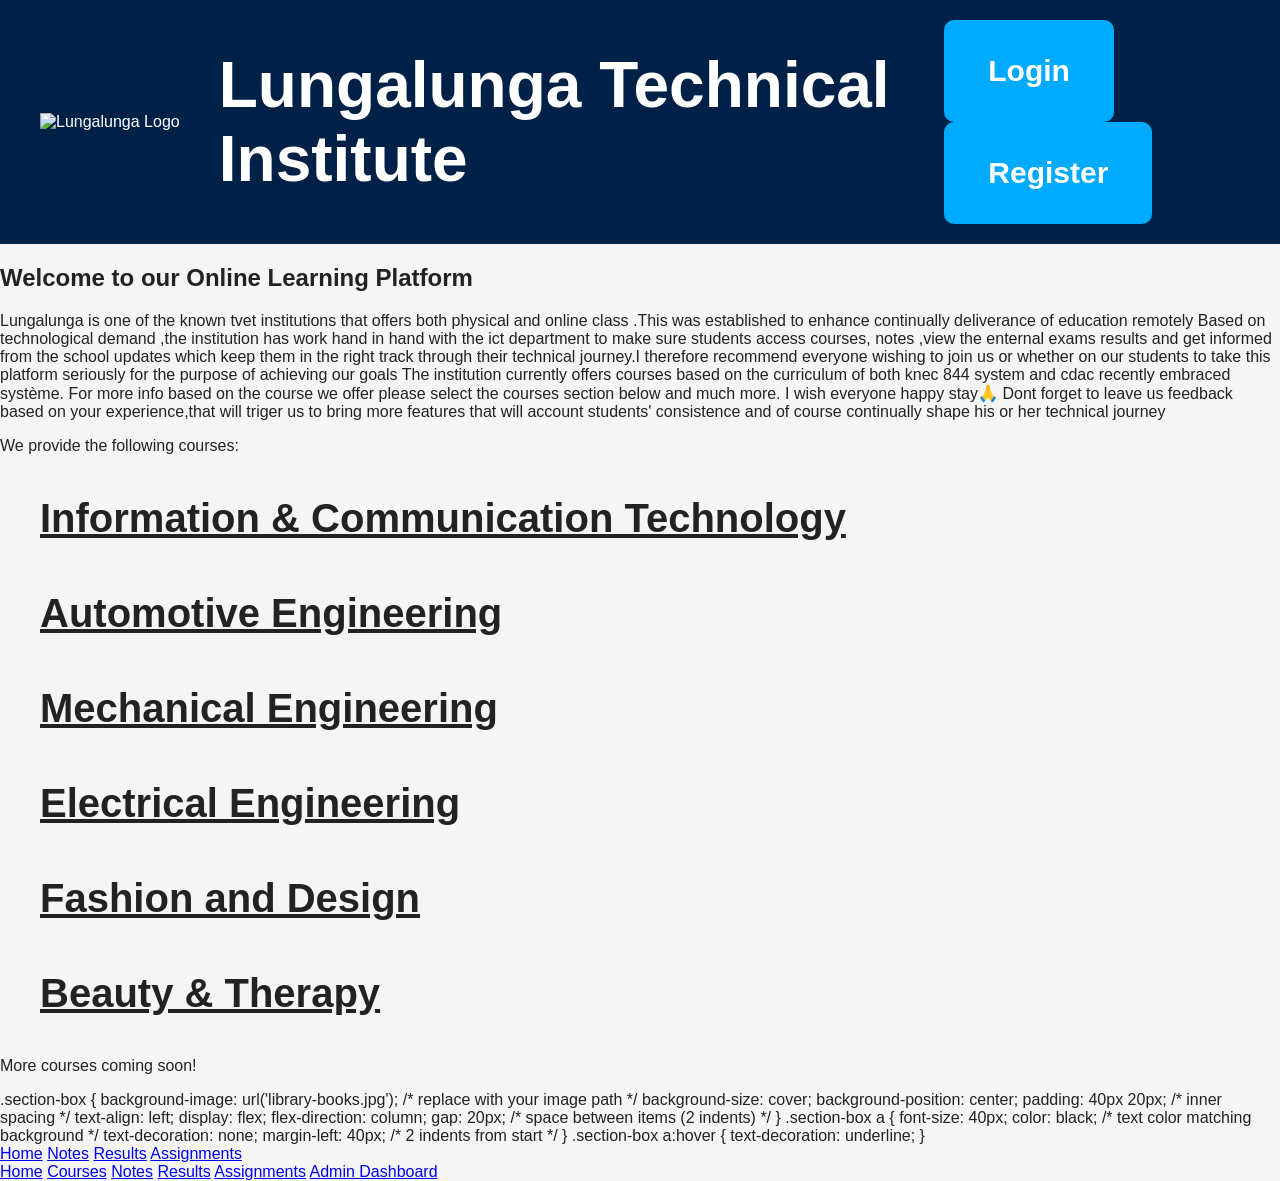
==== index.html @ fb62d5a9 "Add section box with navigation links and styles Added a section box with navigation links and style" ====
<!DOCTYPE html>
<html>
<head>
<meta charset="UTF-8">
<title>Lungalunga Technical Institute</title>
<link rel="stylesheet" href="style.css">
</head>
<body>
<header>
    <div class="header-left">
        <img src="logo.png" alt="Lungalunga Logo" class="logo">
<h1>Lungalunga Technical Institute</h1>
<div class="nav-buttons">
<button onclick="location.href='login.html'">Login</button>
<button onclick="location.href='register.html'">Register</button>
</div>
</header>

<div class="container">
<h2>Welcome to our Online Learning Platform</h2>
<p> Lungalunga is one of the known tvet institutions that offers both 
  physical and online class .This was established to enhance continually deliverance of education remotely
  Based on technological demand ,the institution has work hand in hand with the ict department to make sure 
  students access courses, notes ,view the enternal exams results and get informed from the school updates
  which keep them in the right track through their technical journey.I therefore recommend everyone wishing to join us or whether on our students to take this
  platform seriously for the purpose of achieving our goals
  The institution currently offers  courses based on the curriculum of both knec 844 system and cdac recently embraced système.
  For more info based on the course we offer please select the courses section below and much more.
  I wish everyone happy stay🙏 Dont forget to leave us feedback based on your experience,that will triger us to bring more features that will account students' consistence 
  and of course continually shape his or her technical journey</p>
<p>We provide the following courses:</p>
<div class="courses-list">
<span>Information & Communication Technology</span>
<span>Automotive Engineering</span>
<span>Mechanical Engineering</span>
<span>Electrical Engineering</span>
<span>Fashion and Design</span>
<span>Beauty & Therapy</span>
</div>
<p class="footer-message">More courses coming soon!</p>
      .section-box {
    background-image: url('library-books.jpg'); /* replace with your image path */
    background-size: cover;
    background-position: center;
    padding: 40px 20px; /* inner spacing */
    text-align: left;
    display: flex;
    flex-direction: column;
    gap: 20px; /* space between items (2 indents) */
  }

  .section-box a {
    font-size: 40px;
    color: black; /* text color matching background */
    text-decoration: none;
    margin-left: 40px; /* 2 indents from start */
  }

  .section-box a:hover {
    text-decoration: underline;
  }
</style>
</head>
<body>

<div class="section-box">
  <a href="#">Home</a>
  <a href="#">Notes</a>
  <a href="#">Results</a>
  <a href="#">Assignments</a>
</div>

</body>
</html>

<nav>
<a href="index.html">Home</a>
<a href="courses.html">Courses</a>
<a href="notes.html">Notes</a>
<a href="results.html">Results</a>
<a href="assignments.html">Assignments</a>
<a href="admin dashboard.html"> Admin Dashboard</a>
</nav>
</div>
</body>
    </html>
---- style.css ----
/* ===== BODY ===== */
body {
    margin: 0;
    font-family: 'Segoe UI', Tahoma, Geneva, Verdana, sans-serif;
    background-color: #f5f5f5;
    color: #222;
}

/* ===== HEADER ===== */
header {
    display: flex;
    justify-content: space-between;
    align-items: center;
    padding: 20px 40px;          /* header padding */
    background-color: #002147;
    color: white;
}

/* LEFT SIDE: LOGO + TEXT */
.header-left {
    display: flex;
    align-items: center;
}

.logo {
    width: 200px;                  /* logo width */
    height: auto;
    margin-right: 24px;           /* space between logo and text */
}

.header-left h1 {
    font-size: 64px;
    margin: 0;                     /* remove extra spacing */
    font-weight: bold;
}

/* RIGHT SIDE: LOGIN / REGISTER */
.header-right a {
    color: white;
    margin-left: 80px;             /* spacing between buttons */
    text-decoration: none;
    font-weight: bold;
}

.header-right a:hover {
    text-decoration: underline;
}

/* ===== HERO SECTION (WITH LIBRARY BACKGROUND) ===== */
.hero {
    padding: 60px 80px;            /* increase left/right padding for indents */
    background: url('library.jpg') no-repeat center center;
    background-size: cover;
    background-color: rgba(0,0,0,0.6);
    background-blend-mode: darken;
    color: white;
    text-align: left;              /* align content to left */
}

/* WELCOME TITLE */
.hero h2 {
    font-size: 54px;
    margin-bottom: 40px;
}

/* ===== COURSES LIST (VERTICAL) ===== */
.courses-list {
    display: flex;
    flex-direction: column;        /* vertical stacking */
    align-items: flex-start;       /* align to left for indents */
    margin-left: 40px;             /* left indent from hero section */
}

.courses-list span {
    font-size: 40px;
    font-weight: bold;
    text-decoration: underline;
    margin: 25px 0;                 /* spacing between courses */
    cursor: pointer;
    font-colour:gold;
}

/* ===== OTHER SECTIONS ===== */
.sections {
    padding: 60px 80px;           /* same padding as hero for uniformity */
    background-color: library.jpg;
    color: #222;
}

/* ===== BUTTONS ===== */
button {
    padding: 34px 44px;
    font-size: 30px;
    cursor: pointer;
    font-weight: bold;
    border-radius: 10px;
    border: none;
    background-color: #00aaff;
    color: white;
}

button:hover {
    opacity: 0.9;
}

/* ===== SIGNUP LINK ===== */
.signup-link {
    color: #00aaff;
    font-size: 25px;
    font-weight: bold;
    text-decoration: gold;
}

.signup-link:hover {
    text-decoration: underline;
}

/* ===== GLASS LOGIN/REGISTER FORM ===== */
.form-container {
    width: 500px;
    margin: 70px auto;
    padding: 60px;
    border-radius: 50px;
    background: rgba(255,255,255,0.1);
    backdrop-filter: blur(30px);
    box-shadow: 0 16px 64px rgba(0,0,0,0.3);
    text-align: center;
    color: white;
}

.form-container input {
    width: 100%;
    padding: 24px;
    margin: 30px 0;
    border-radius: 36px;
    border: none;
}

.form-container button {
    width: 100%;
    padding: 22px;
    font-size: 30px;
}

.form-container a {
    color: #00aaff;
    font-weight: bold;
    text-decoration: none;
    }
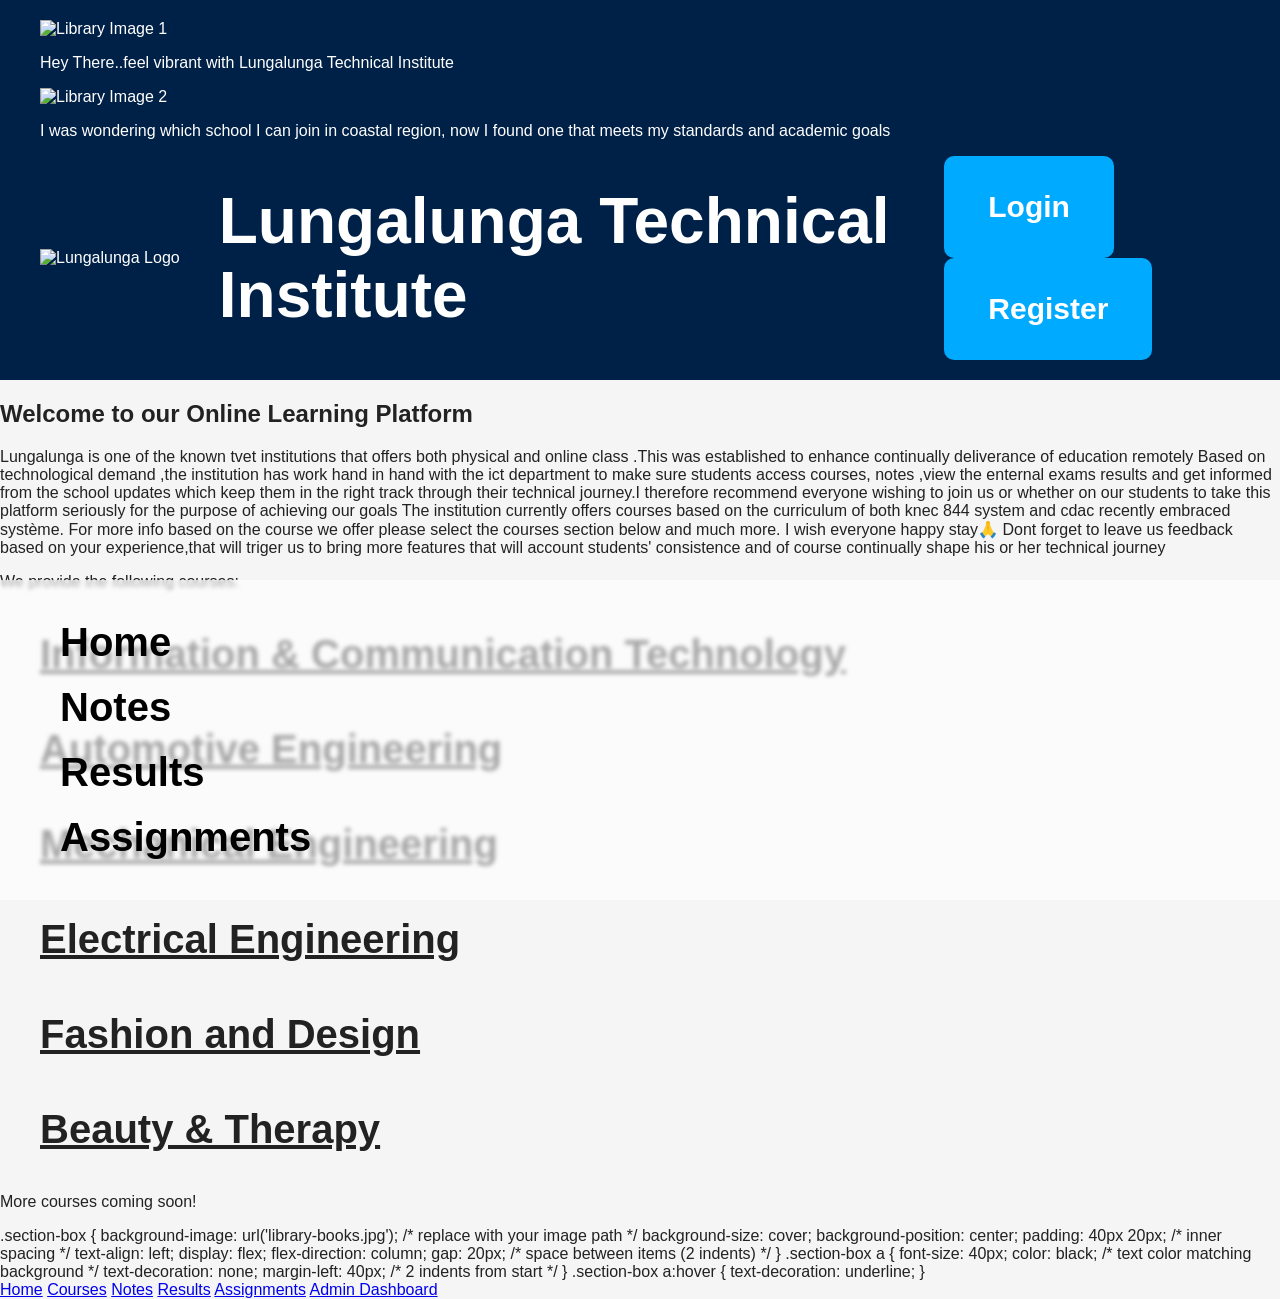
==== commit 845709b7: "Update index.html Signed-off-by: Julius Sammis  <juliusmwero900@gmail.com>" ====
--- a/index.html
+++ b/index.html
@@ -7,6 +7,16 @@
 </head>
 <body>
 <header>
+<!-- Library Images Section -->
+<div class="library-images">
+  <div class="image-item">
+    <img src="library1.jpg" alt="Library Image 1">
+    <p class="caption">Hey There..feel vibrant with Lungalunga Technical Institute</p>
+  </div>
+  <div class="image-item">
+    <img src="library2.jpg" alt="Library Image 2">
+    <p class="caption">I was wondering which school I can join in coastal region, now I found one that meets my standards and academic goals</p>
+  </div>
     <div class="header-left">
         <img src="logo.png" alt="Lungalunga Logo" class="logo">
 <h1>Lungalunga Technical Institute</h1>
--- a/style.css
+++ b/style.css
@@ -147,3 +147,37 @@
     font-weight: bold;
     text-decoration: none;
     }
+.section-box {
+  background-image: url('library-books.jpg'); /* Replace with your library image path */
+  background-size: cover;       /* Make image cover entire container */
+  background-position: center;  /* Center the image */
+  background-repeat: no-repeat; /* Avoid repeating image */
+  padding: 40px 20px;           /* Inner spacing inside the box */
+  display: flex;                /* Flex layout for vertical stacking */
+  flex-direction: column;       /* Stack links vertically */
+  gap: 20px;                    /* Space between links (like 2 indents) */
+  position: fixed;              /* Stick to the bottom of the page */
+  bottom: 0;                    /* Align to bottom */
+  width: 100%;                  /* Full page width */
+  box-sizing: border-box;       /* Include padding in width */
+  text-align: left;             /* Align links to left */
+  /* Slight overlay for readability */
+  background-color: rgba(255, 255, 255, 0.6); /* semi-transparent white overlay */
+  backdrop-filter: blur(2px); /* soft blur behind text */
+}
+
+/* Links inside the bottom box */
+.section-box a {
+  font-size: 40px;      /* Large font size */
+  color: black;         /* Text color to match background */
+  text-decoration: none; /* Remove underline */
+  margin-left: 40px;    /* Indent from left (2 indents) */
+  font-weight: bold;    /* Bold links */
+  transition: all 0.3s ease; /* Smooth hover effect */
+}
+
+.section-box a:hover {
+  text-decoration: underline; /* Underline on hover */
+  color: #333; /* Slightly darker on hover */
+}
+
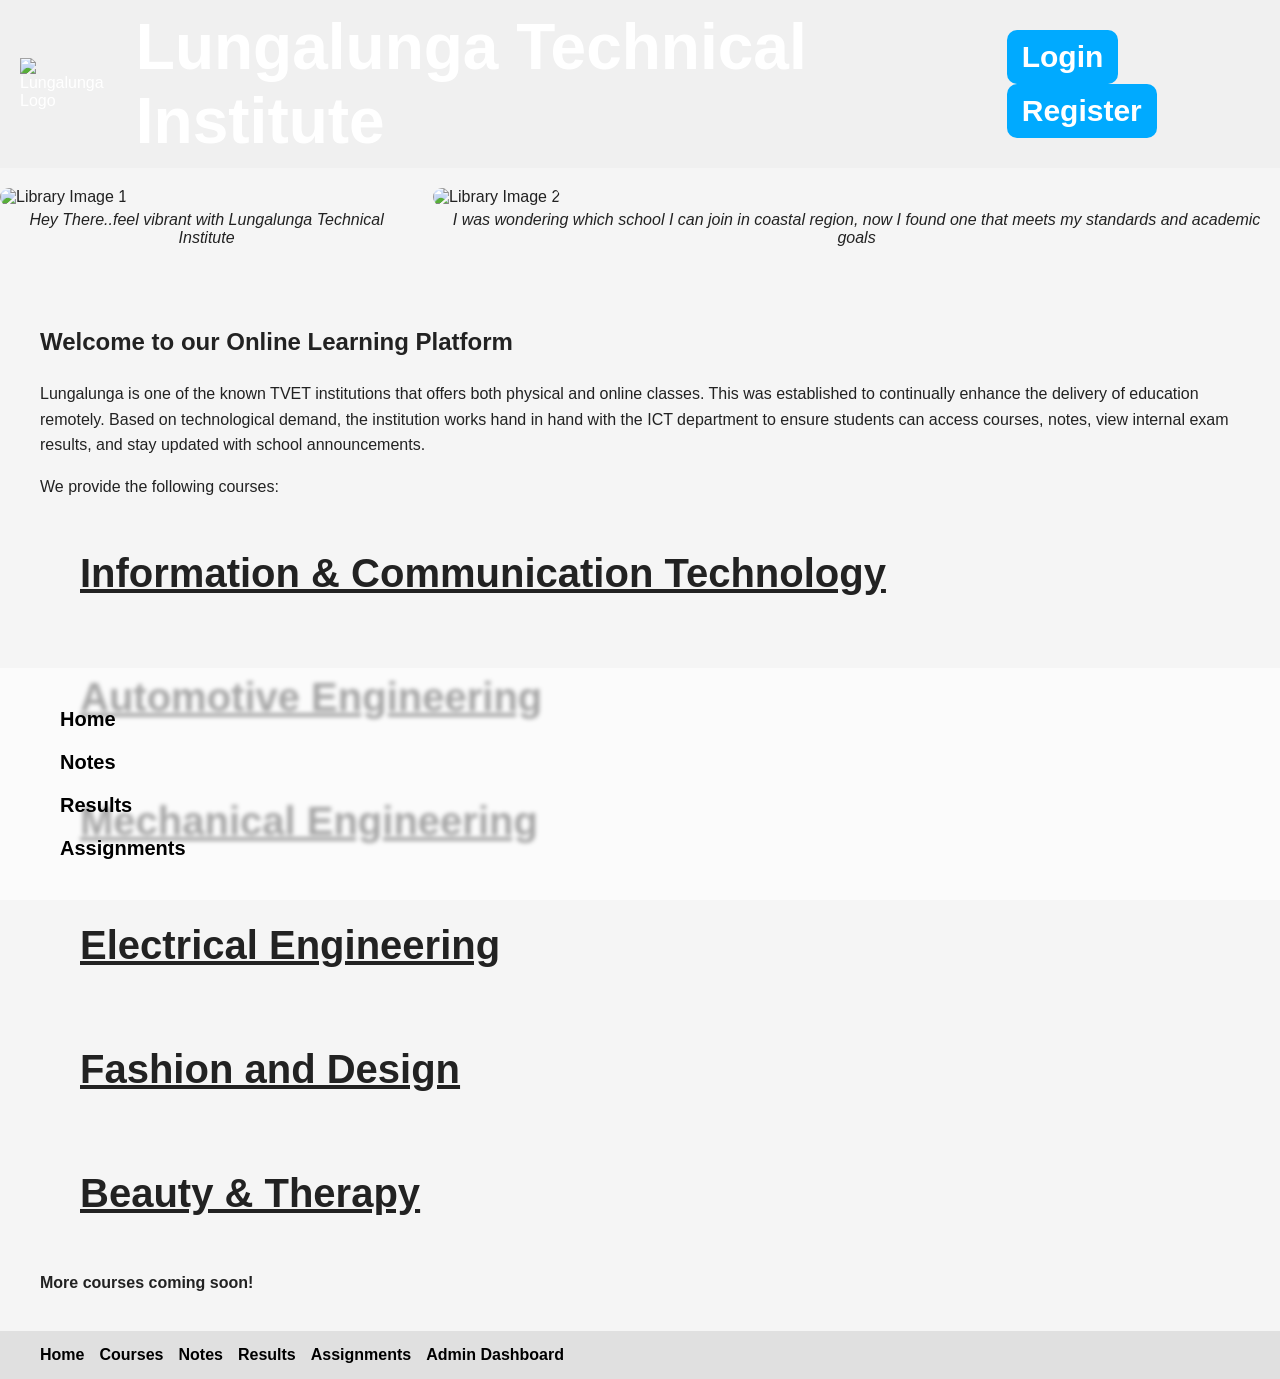
==== commit 722dcafc: "Enhance index.html with new layout and styles Refactor HTML structure, improve styling, and update c" ====
--- a/index.html
+++ b/index.html
@@ -1,13 +1,122 @@
 <!DOCTYPE html>
-<html>
+<html lang="en">
 <head>
 <meta charset="UTF-8">
+<meta name="viewport" content="width=device-width, initial-scale=1.0">
 <title>Lungalunga Technical Institute</title>
 <link rel="stylesheet" href="style.css">
+<style>
+/* Library Images Section */
+.library-images {
+  display: flex;
+  gap: 20px;
+  margin: 20px 0;
+}
+.image-item img {
+  width: 100%;
+  max-width: 500px;
+  border-radius: 10px;
+}
+.caption {
+  text-align: center;
+  font-style: italic;
+  margin-top: 5px;
+}
+
+/* Header Section */
+header {
+  display: flex;
+  align-items: center;
+  justify-content: space-between;
+  padding: 10px 20px;
+  background-color: #f0f0f0;
+}
+.logo {
+  width: 100px;
+  height: auto;
+}
+.nav-buttons button {
+  margin-left: 10px;
+  padding: 10px 15px;
+  cursor: pointer;
+}
+
+/* Container Section */
+.container {
+  padding: 20px 40px;
+  line-height: 1.6;
+}
+
+/* Courses List */
+.courses-list {
+  display: flex;
+  flex-direction: column;
+  gap: 10px;
+  font-weight: bold;
+}
+.courses-list span {
+  text-decoration: underline;
+}
+
+/* Footer Message */
+.footer-message {
+  font-weight: bold;
+  margin-top: 20px;
+}
+
+/* Section Box (Library Links) */
+.section-box {
+  background-image: url('library-books.jpg'); /* replace with your image */
+  background-size: cover;
+  background-position: center;
+  padding: 40px 20px;
+  text-align: left;
+  display: flex;
+  flex-direction: column;
+  gap: 20px;
+}
+.section-box a {
+  font-size: 20px;
+  color: black;
+  text-decoration: none;
+  margin-left: 40px;
+}
+.section-box a:hover {
+  text-decoration: underline;
+}
+
+/* Navigation */
+nav {
+  display: flex;
+  gap: 15px;
+  padding: 15px 40px;
+  background-color: #e0e0e0;
+}
+nav a {
+  text-decoration: none;
+  color: #000;
+  font-weight: bold;
+}
+nav a:hover {
+  text-decoration: underline;
+}
+</style>
 </head>
 <body>
+
+<!-- Header -->
 <header>
-<!-- Library Images Section -->
+  <div class="header-left">
+    <img src="logo.png" alt="Lungalunga Logo" class="logo">
+    <h1>Lungalunga Technical Institute</h1>
+  </div>
+  <div class="nav-buttons">
+    <button onclick="location.href='login.html'">Login</button>
+    <button onclick="location.href='register.html'">Register</button>
+  </div>
+</header>
+
+<!-- Library Images -->
 <div class="library-images">
   <div class="image-item">
     <img src="library1.jpg" alt="Library Image 1">
@@ -17,62 +126,30 @@
     <img src="library2.jpg" alt="Library Image 2">
     <p class="caption">I was wondering which school I can join in coastal region, now I found one that meets my standards and academic goals</p>
   </div>
-    <div class="header-left">
-        <img src="logo.png" alt="Lungalunga Logo" class="logo">
-<h1>Lungalunga Technical Institute</h1>
-<div class="nav-buttons">
-<button onclick="location.href='login.html'">Login</button>
-<button onclick="location.href='register.html'">Register</button>
 </div>
-</header>
 
+<!-- Main Content -->
 <div class="container">
-<h2>Welcome to our Online Learning Platform</h2>
-<p> Lungalunga is one of the known tvet institutions that offers both 
-  physical and online class .This was established to enhance continually deliverance of education remotely
-  Based on technological demand ,the institution has work hand in hand with the ict department to make sure 
-  students access courses, notes ,view the enternal exams results and get informed from the school updates
-  which keep them in the right track through their technical journey.I therefore recommend everyone wishing to join us or whether on our students to take this
-  platform seriously for the purpose of achieving our goals
-  The institution currently offers  courses based on the curriculum of both knec 844 system and cdac recently embraced système.
-  For more info based on the course we offer please select the courses section below and much more.
-  I wish everyone happy stay🙏 Dont forget to leave us feedback based on your experience,that will triger us to bring more features that will account students' consistence 
-  and of course continually shape his or her technical journey</p>
-<p>We provide the following courses:</p>
-<div class="courses-list">
-<span>Information & Communication Technology</span>
-<span>Automotive Engineering</span>
-<span>Mechanical Engineering</span>
-<span>Electrical Engineering</span>
-<span>Fashion and Design</span>
-<span>Beauty & Therapy</span>
+  <h2>Welcome to our Online Learning Platform</h2>
+  <p>
+    Lungalunga is one of the known TVET institutions that offers both physical and online classes. 
+    This was established to continually enhance the delivery of education remotely. Based on technological demand, 
+    the institution works hand in hand with the ICT department to ensure students can access courses, notes, 
+    view internal exam results, and stay updated with school announcements.
+  </p>
+  <p>We provide the following courses:</p>
+  <div class="courses-list">
+    <span>Information & Communication Technology</span>
+    <span>Automotive Engineering</span>
+    <span>Mechanical Engineering</span>
+    <span>Electrical Engineering</span>
+    <span>Fashion and Design</span>
+    <span>Beauty & Therapy</span>
+  </div>
+  <p class="footer-message">More courses coming soon!</p>
 </div>
-<p class="footer-message">More courses coming soon!</p>
-      .section-box {
-    background-image: url('library-books.jpg'); /* replace with your image path */
-    background-size: cover;
-    background-position: center;
-    padding: 40px 20px; /* inner spacing */
-    text-align: left;
-    display: flex;
-    flex-direction: column;
-    gap: 20px; /* space between items (2 indents) */
-  }
 
-  .section-box a {
-    font-size: 40px;
-    color: black; /* text color matching background */
-    text-decoration: none;
-    margin-left: 40px; /* 2 indents from start */
-  }
-
-  .section-box a:hover {
-    text-decoration: underline;
-  }
-</style>
-</head>
-<body>
-
+<!-- Section Box with Links -->
 <div class="section-box">
   <a href="#">Home</a>
   <a href="#">Notes</a>
@@ -80,18 +157,15 @@
   <a href="#">Assignments</a>
 </div>
 
+<!-- Navigation -->
+<nav>
+  <a href="index.html">Home</a>
+  <a href="courses.html">Courses</a>
+  <a href="notes.html">Notes</a>
+  <a href="results.html">Results</a>
+  <a href="assignments.html">Assignments</a>
+  <a href="admin dashboard.html">Admin Dashboard</a>
+</nav>
+
 </body>
-</html>
-
-<nav>
-<a href="index.html">Home</a>
-<a href="courses.html">Courses</a>
-<a href="notes.html">Notes</a>
-<a href="results.html">Results</a>
-<a href="assignments.html">Assignments</a>
-<a href="admin dashboard.html"> Admin Dashboard</a>
-</nav>
-</div>
-</body>
-    </html>
-    
+  </html>
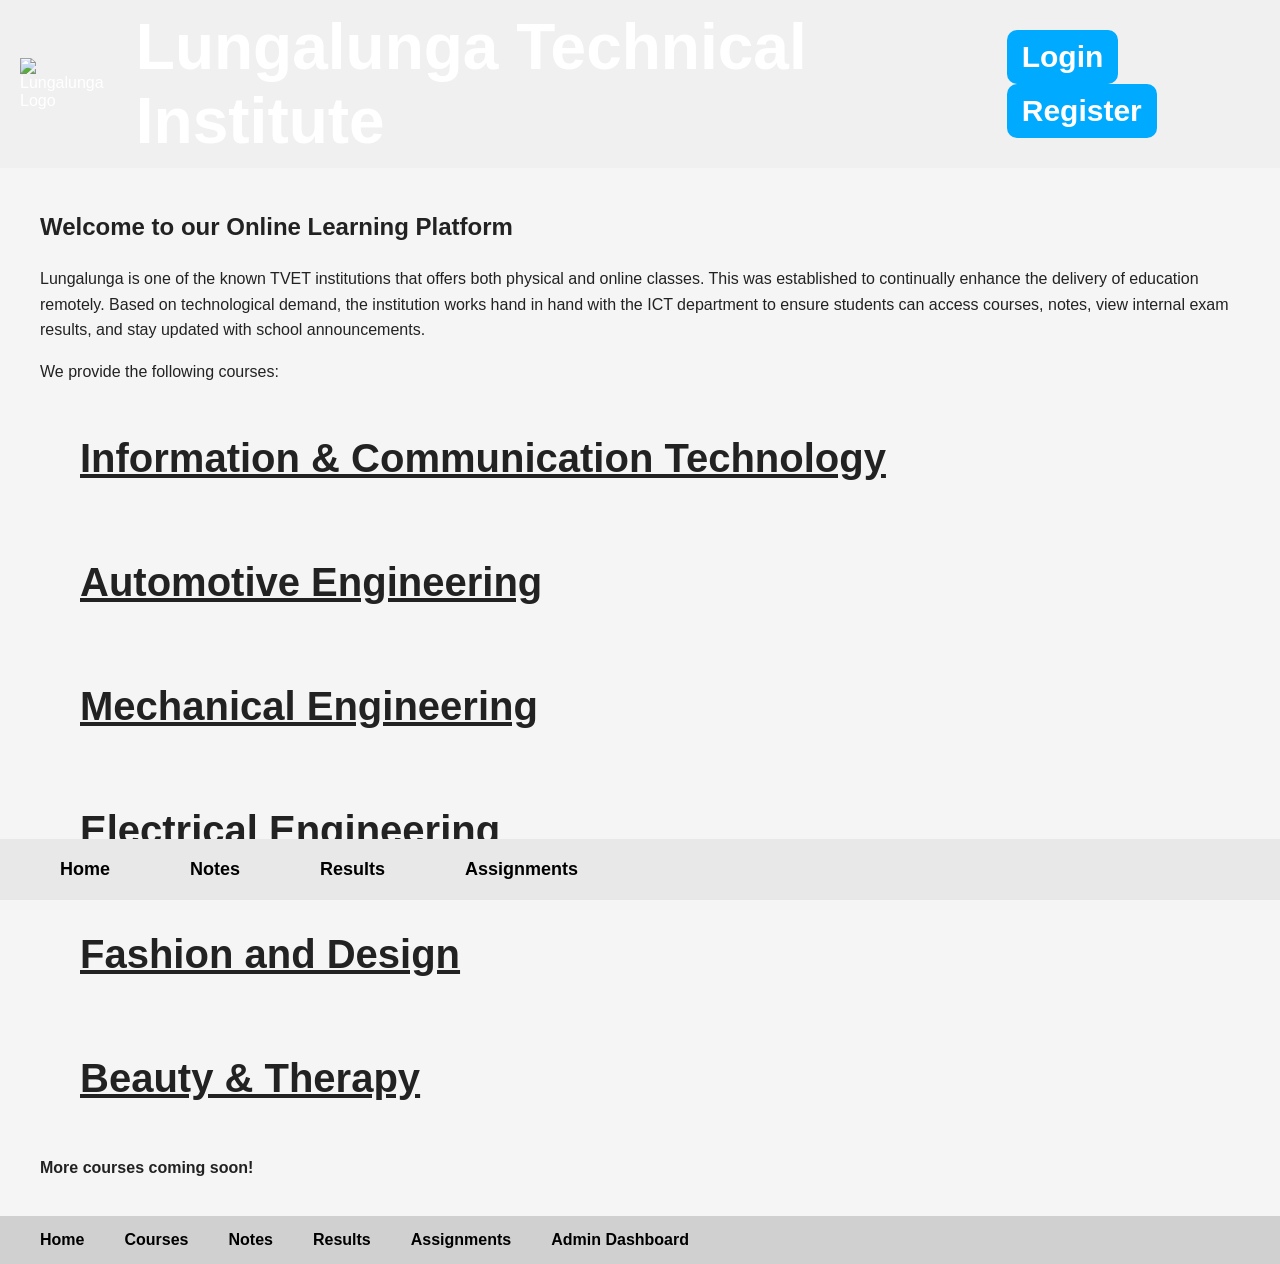
==== commit 17e5a227: "Refactor layout by removing library images section Removed library images section and adjusted style" ====
--- a/index.html
+++ b/index.html
@@ -6,23 +6,6 @@
 <title>Lungalunga Technical Institute</title>
 <link rel="stylesheet" href="style.css">
 <style>
-/* Library Images Section */
-.library-images {
-  display: flex;
-  gap: 20px;
-  margin: 20px 0;
-}
-.image-item img {
-  width: 100%;
-  max-width: 500px;
-  border-radius: 10px;
-}
-.caption {
-  text-align: center;
-  font-style: italic;
-  margin-top: 5px;
-}
-
 /* Header Section */
 header {
   display: flex;
@@ -41,7 +24,7 @@
   cursor: pointer;
 }
 
-/* Container Section */
+/* Main Container */
 .container {
   padding: 20px 40px;
   line-height: 1.6;
@@ -64,22 +47,19 @@
   margin-top: 20px;
 }
 
-/* Section Box (Library Links) */
+/* Section Box (Horizontal Links) */
 .section-box {
-  background-image: url('library-books.jpg'); /* replace with your image */
-  background-size: cover;
-  background-position: center;
-  padding: 40px 20px;
+  background-color: #e8e8e8;
+  padding: 20px;
   text-align: left;
   display: flex;
-  flex-direction: column;
-  gap: 20px;
+  flex-direction: row; /* horizontal */
+  gap: 40px; /* 2 indents space between sections */
 }
 .section-box a {
-  font-size: 20px;
+  font-size: 18px;
   color: black;
   text-decoration: none;
-  margin-left: 40px;
 }
 .section-box a:hover {
   text-decoration: underline;
@@ -88,9 +68,9 @@
 /* Navigation */
 nav {
   display: flex;
-  gap: 15px;
+  gap: 40px; /* horizontal spacing between links */
   padding: 15px 40px;
-  background-color: #e0e0e0;
+  background-color: #d0d0d0;
 }
 nav a {
   text-decoration: none;
@@ -116,18 +96,6 @@
   </div>
 </header>
 
-<!-- Library Images -->
-<div class="library-images">
-  <div class="image-item">
-    <img src="library1.jpg" alt="Library Image 1">
-    <p class="caption">Hey There..feel vibrant with Lungalunga Technical Institute</p>
-  </div>
-  <div class="image-item">
-    <img src="library2.jpg" alt="Library Image 2">
-    <p class="caption">I was wondering which school I can join in coastal region, now I found one that meets my standards and academic goals</p>
-  </div>
-</div>
-
 <!-- Main Content -->
 <div class="container">
   <h2>Welcome to our Online Learning Platform</h2>
@@ -149,7 +117,7 @@
   <p class="footer-message">More courses coming soon!</p>
 </div>
 
-<!-- Section Box with Links -->
+<!-- Section Box with Horizontal Links -->
 <div class="section-box">
   <a href="#">Home</a>
   <a href="#">Notes</a>
@@ -168,4 +136,4 @@
 </nav>
 
 </body>
-  </html>
+</html>
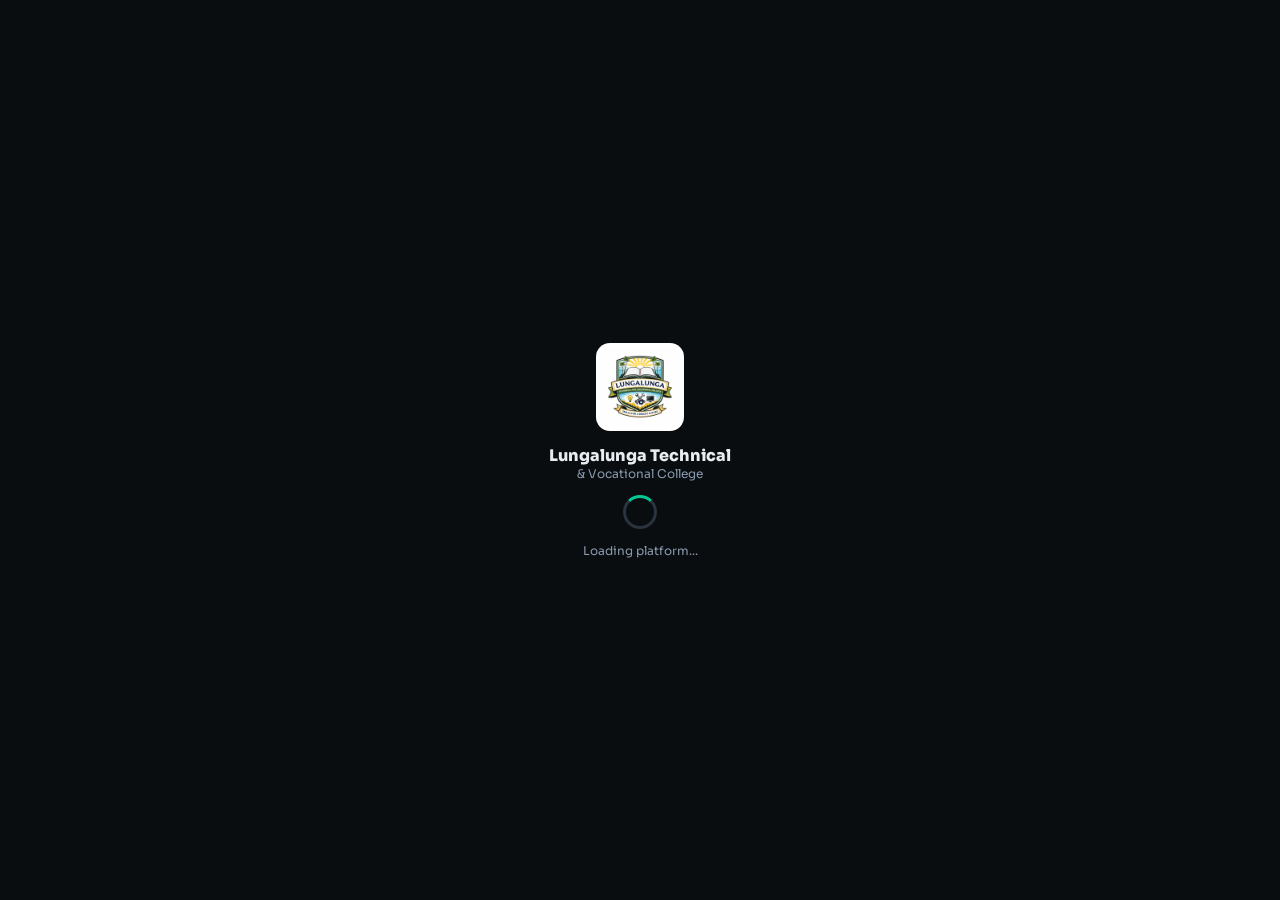
==== commit c3ff14ba: "Rename ltc-final.html to index.html Signed-off-by: Julius Sammis  <juliusmwero900@gmail.com>" ====
--- a/index.html
+++ b/index.html
@@ -2,138 +2,1130 @@
 <html lang="en">
 <head>
 <meta charset="UTF-8">
-<meta name="viewport" content="width=device-width, initial-scale=1.0">
-<title>Lungalunga Technical Institute</title>
-<link rel="stylesheet" href="style.css">
+<meta name="viewport" content="width=device-width,initial-scale=1.0">
+<meta name="theme-color" content="#0a0d0f">
+<title>Lungalunga Technical &amp; Vocational College</title>
+<link href="https://fonts.googleapis.com/css2?family=Sora:wght@300;400;600;700;800&display=swap" rel="stylesheet">
+<link rel="stylesheet" href="https://cdnjs.cloudflare.com/ajax/libs/font-awesome/6.5.0/css/all.min.css">
+<script src="https://cdn.jsdelivr.net/npm/@supabase/supabase-js@2/dist/umd/supabase.min.js"></script>
+<script async src="https://www.googletagmanager.com/gtag/js?id=G-7Q5K7W3Z79"></script>
+<script>window.dataLayer=window.dataLayer||[];function gtag(){dataLayer.push(arguments)}gtag('js',new Date());gtag('config','G-7Q5K7W3Z79');</script>
 <style>
-/* Header Section */
-header {
-  display: flex;
-  align-items: center;
-  justify-content: space-between;
-  padding: 10px 20px;
-  background-color: #f0f0f0;
-}
-.logo {
-  width: 100px;
-  height: auto;
-}
-.nav-buttons button {
-  margin-left: 10px;
-  padding: 10px 15px;
-  cursor: pointer;
-}
-
-/* Main Container */
-.container {
-  padding: 20px 40px;
-  line-height: 1.6;
-}
-
-/* Courses List */
-.courses-list {
-  display: flex;
-  flex-direction: column;
-  gap: 10px;
-  font-weight: bold;
-}
-.courses-list span {
-  text-decoration: underline;
-}
-
-/* Footer Message */
-.footer-message {
-  font-weight: bold;
-  margin-top: 20px;
-}
-
-/* Section Box (Horizontal Links) */
-.section-box {
-  background-color: #e8e8e8;
-  padding: 20px;
-  text-align: left;
-  display: flex;
-  flex-direction: row; /* horizontal */
-  gap: 40px; /* 2 indents space between sections */
-}
-.section-box a {
-  font-size: 18px;
-  color: black;
-  text-decoration: none;
-}
-.section-box a:hover {
-  text-decoration: underline;
-}
-
-/* Navigation */
-nav {
-  display: flex;
-  gap: 40px; /* horizontal spacing between links */
-  padding: 15px 40px;
-  background-color: #d0d0d0;
-}
-nav a {
-  text-decoration: none;
-  color: #000;
-  font-weight: bold;
-}
-nav a:hover {
-  text-decoration: underline;
-}
+:root{--bg:#0a0d0f;--bg2:#111519;--bg3:#181d23;--card:#1c2229;--border:#2a3340;--p:#00c896;--p2:#00a07a;--gold:#f0b429;--red:#e53e3e;--blue:#3b82f6;--t:#e8edf2;--t2:#8a9bb0;--t3:#5a6a7e;--r:14px;--sh:0 4px 24px rgba(0,0,0,.4)}
+*{margin:0;padding:0;box-sizing:border-box}
+html,body{height:100%;font-family:'Sora',sans-serif;background:var(--bg);color:var(--t);overflow-x:hidden}
+.page{display:none!important;min-height:100vh;animation:fi .28s ease}
+.page.active{display:block!important}
+#page-chat.active,#page-dm-room.active{display:flex!important}
+#page-chat,#page-dm-room{display:none!important;flex-direction:column;height:100vh;overflow:hidden}
+@keyframes fi{from{opacity:0;transform:translateY(6px)}to{opacity:1;transform:none}}
+@keyframes spin{to{transform:rotate(360deg)}}
+#ldr{position:fixed;inset:0;z-index:9999;background:var(--bg);display:flex;flex-direction:column;align-items:center;justify-content:center;gap:14px;transition:opacity .4s}
+#ldr.out{opacity:0;pointer-events:none}
+.spin{width:34px;height:34px;border:3px solid var(--border);border-top-color:var(--p);border-radius:50%;animation:spin .7s linear infinite;margin:0 auto}
+.spin-sm{display:inline-block;width:16px;height:16px;border:2px solid currentColor;border-top-color:transparent;border-radius:50%;animation:spin .7s linear infinite;vertical-align:middle}
+.tb{position:sticky;top:0;z-index:100;background:rgba(10,13,15,.96);backdrop-filter:blur(16px);border-bottom:1px solid var(--border);display:flex;align-items:center;gap:10px;padding:11px 14px}
+.tbl{width:30px;height:30px;border-radius:7px;object-fit:contain;background:#fff;padding:2px;flex-shrink:0}
+.tbt{font-size:14px;font-weight:700;flex:1}
+.ib{background:none;border:none;color:var(--t2);cursor:pointer;font-size:16px;padding:7px;border-radius:9px;transition:.2s;position:relative}
+.ib:hover{background:var(--card);color:var(--p)}
+.ndot{position:absolute;top:4px;right:4px;width:8px;height:8px;background:var(--red);border-radius:50%;border:2px solid var(--bg)}
+.bk{background:none;border:none;color:var(--t2);cursor:pointer;font-size:13px;font-weight:600;padding:6px 10px;border-radius:8px;display:flex;align-items:center;gap:5px;transition:.2s;white-space:nowrap}
+.bk:hover{background:var(--card);color:var(--p)}
+.btn{display:inline-flex;align-items:center;gap:7px;padding:11px 18px;border:none;border-radius:var(--r);cursor:pointer;font-family:'Sora',sans-serif;font-size:14px;font-weight:600;transition:.2s;text-decoration:none}
+.bp{background:var(--p);color:#000}.bp:hover{background:var(--p2)}
+.bgld{background:var(--gold);color:#000}.bgld:hover{background:#d4a020}
+.bd{background:var(--red);color:#fff}
+.bh{background:var(--card);color:var(--t);border:1px solid var(--border)}.bh:hover{border-color:var(--p);color:var(--p)}
+.bsm{padding:7px 13px;font-size:12px;border-radius:9px}
+.btn:disabled{opacity:.5;cursor:not-allowed}
+.fg{margin-bottom:13px}
+.fl{display:block;font-size:11px;font-weight:700;color:var(--t2);margin-bottom:5px;text-transform:uppercase;letter-spacing:.5px}
+.fi{width:100%;background:var(--bg2);border:1.5px solid var(--border);border-radius:10px;padding:11px 14px;color:var(--t);font-family:'Sora',sans-serif;font-size:14px;outline:none;transition:.2s}
+.fi:focus{border-color:var(--p);box-shadow:0 0 0 3px rgba(0,200,150,.1)}
+.fi::placeholder{color:var(--t3)}
+select.fi option{background:var(--bg2)}
+textarea.fi{resize:vertical;min-height:80px}
+.card{background:var(--card);border:1px solid var(--border);border-radius:var(--r);padding:16px}
+.badge{display:inline-flex;align-items:center;gap:4px;padding:3px 9px;border-radius:20px;font-size:11px;font-weight:700}
+.bg2{background:rgba(0,200,150,.15);color:var(--p)}
+.bb{background:rgba(59,130,246,.15);color:var(--blue)}
+.br{background:rgba(229,62,62,.15);color:var(--red)}
+.by{background:rgba(240,180,41,.15);color:var(--gold)}
+.av{width:38px;height:38px;border-radius:50%;background:var(--bg3);border:2px solid var(--border);display:flex;align-items:center;justify-content:center;font-weight:700;font-size:15px;color:var(--p);flex-shrink:0;overflow:hidden}
+.av img{width:100%;height:100%;object-fit:cover}
+.av-lg{width:64px;height:64px;font-size:22px}
+.av-xl{width:88px;height:88px;font-size:28px}
+.tabs{display:flex;gap:3px;padding:3px;background:var(--bg2);border-radius:11px;overflow-x:auto;scrollbar-width:none}
+.tabs::-webkit-scrollbar{display:none}
+.tab{flex:1;min-width:fit-content;padding:9px 12px;border:none;background:none;color:var(--t2);font-family:'Sora',sans-serif;font-size:12px;font-weight:600;border-radius:8px;cursor:pointer;transition:.2s;white-space:nowrap}
+.tab.active{background:var(--p);color:#000}
+.ov{display:none;position:fixed;inset:0;background:rgba(0,0,0,.78);z-index:300;align-items:center;justify-content:center;padding:16px}
+.ov.open{display:flex}
+.modal{background:var(--card);border:1px solid var(--border);border-radius:18px;width:100%;max-width:430px;max-height:92vh;overflow-y:auto;padding:22px;position:relative}
+.mtit{font-size:17px;font-weight:700;margin-bottom:15px}
+.mx{position:absolute;top:13px;right:13px;background:none;border:none;color:var(--t2);cursor:pointer;font-size:19px}
+#toast{position:fixed;bottom:76px;left:50%;transform:translateX(-50%) translateY(14px);padding:10px 20px;border-radius:30px;font-size:13px;font-weight:600;z-index:999;opacity:0;pointer-events:none;transition:.3s;white-space:nowrap;max-width:92vw;text-align:center;background:var(--card);border:1px solid var(--border);color:var(--t)}
+#toast.show{opacity:1;transform:translateX(-50%) translateY(0)}
+#toast.ok{border-color:var(--p);color:var(--p)}
+#toast.er{border-color:var(--red);color:var(--red)}
+.hero{position:relative;height:58vw;max-height:360px;min-height:220px;overflow:hidden;background:var(--bg2)}
+.hero img{width:100%;height:100%;object-fit:cover}
+.hov{position:absolute;inset:0;background:linear-gradient(180deg,rgba(10,13,15,.05) 0%,rgba(10,13,15,.92) 100%)}
+.hcnt{position:absolute;bottom:0;left:0;right:0;padding:20px 16px}
+.hbdg{display:inline-flex;align-items:center;gap:5px;background:rgba(0,200,150,.18);border:1px solid rgba(0,200,150,.3);color:var(--p);border-radius:20px;padding:3px 11px;font-size:11px;font-weight:700;margin-bottom:7px}
+.hgrid{display:grid;grid-template-columns:1fr 1fr;gap:8px}
+.himg{border-radius:12px;overflow:hidden;aspect-ratio:4/3;background:var(--bg3)}
+.himg img{width:100%;height:100%;object-fit:cover;transition:.3s}
+.himg:hover img{transform:scale(1.04)}
+.stats{display:grid;grid-template-columns:repeat(3,1fr);gap:8px}
+.stat{background:var(--card);border:1px solid var(--border);border-radius:var(--r);padding:12px;text-align:center}
+.stn{font-size:22px;font-weight:800;color:var(--p)}
+.dg{display:grid;grid-template-columns:1fr 1fr;gap:10px;padding:0 14px 14px}
+.dc{background:var(--card);border:1px solid var(--border);border-radius:var(--r);padding:16px;cursor:pointer;transition:.2s;position:relative;overflow:hidden}
+.dc:hover{border-color:var(--p);transform:translateY(-2px);box-shadow:var(--sh)}
+.cwrap{flex:1;overflow-y:auto;padding:10px 12px;display:flex;flex-direction:column;gap:5px}
+.crow{display:flex;gap:8px;align-items:flex-end;max-width:86%}
+.crow.me{align-self:flex-end;flex-direction:row-reverse}
+.bub{background:var(--card);border:1px solid var(--border);border-radius:14px 14px 14px 3px;padding:8px 12px;font-size:13px;line-height:1.5;word-break:break-word;max-width:260px}
+.crow.me .bub{background:rgba(0,200,150,.14);border-color:rgba(0,200,150,.22);border-radius:14px 14px 3px 14px}
+.mn{font-size:11px;font-weight:700;color:var(--p);margin-bottom:3px}
+.mt{font-size:10px;color:var(--t3);margin-top:2px;text-align:right}
+.atag{background:rgba(240,180,41,.15);color:var(--gold);border-radius:20px;padding:1px 7px;font-size:10px;font-weight:700;margin-left:5px}
+.mact{display:flex;gap:3px;margin-top:4px;opacity:0;transition:.2s}
+.crow:hover .mact{opacity:1}
+.ma{background:none;border:none;color:var(--t3);cursor:pointer;font-size:11px;padding:3px 6px;border-radius:6px;transition:.2s}
+.ma:hover{background:var(--bg3);color:var(--t)}
+.rxns{display:flex;gap:3px;margin-top:4px;flex-wrap:wrap}
+.rxn{background:var(--bg2);border:1px solid var(--border);border-radius:20px;padding:2px 7px;font-size:12px;cursor:pointer;transition:.2s}
+.rxn.on{background:rgba(0,200,150,.15);border-color:var(--p)}
+.dsep{text-align:center;font-size:11px;color:var(--t3);padding:6px 0;display:flex;align-items:center;gap:8px}
+.dsep::before,.dsep::after{content:'';flex:1;height:1px;background:var(--border)}
+.cbar{background:var(--bg2);border-top:1px solid var(--border);padding:9px 11px;display:flex;gap:7px;align-items:flex-end;flex-shrink:0}
+.ci{flex:1;background:var(--card);border:1.5px solid var(--border);border-radius:20px;padding:9px 14px;color:var(--t);font-family:'Sora',sans-serif;font-size:13px;outline:none;resize:none;max-height:100px;line-height:1.4}
+.ci:focus{border-color:var(--p)}
+.csb{background:var(--p);border:none;border-radius:50%;width:38px;height:38px;color:#000;cursor:pointer;font-size:14px;display:flex;align-items:center;justify-content:center;flex-shrink:0}
+.tybar{padding:3px 16px;font-size:11px;color:var(--t3);min-height:18px;font-style:italic;flex-shrink:0}
+.repbar{background:var(--bg);border-left:3px solid var(--p);padding:5px 10px;font-size:11px;color:var(--t2);display:flex;justify-content:space-between;align-items:center;margin:0 11px 3px;border-radius:0 7px 7px 0;flex-shrink:0}
+.cimg{max-width:190px;border-radius:10px;margin-top:5px;cursor:pointer}
+.epick{display:flex;gap:7px;background:var(--card);border:1px solid var(--border);border-radius:22px;padding:7px 11px;position:absolute;bottom:calc(100% + 4px);left:0;z-index:30;box-shadow:var(--sh)}
+.ebar{display:flex;flex-wrap:wrap;gap:7px;padding:8px 11px;background:var(--bg2);border-top:1px solid var(--border);flex-shrink:0}
+.ep{cursor:pointer;font-size:19px;transition:.2s}
+.ep:hover{transform:scale(1.2)}
+.dmli{display:flex;align-items:center;gap:11px;padding:11px 14px;border-bottom:1px solid var(--border);cursor:pointer;transition:.2s}
+.dmli:hover{background:rgba(0,200,150,.06)}
+.cgrid{display:grid;grid-template-columns:repeat(2,1fr);gap:10px;padding:12px 14px}
+.cc{background:var(--card);border:1px solid var(--border);border-radius:var(--r);padding:16px;cursor:pointer;transition:.2s;text-align:center}
+.cc:hover{border-color:var(--p);transform:translateY(-2px)}
+.ncard{background:var(--card);border:1px solid var(--border);border-radius:var(--r);padding:13px;margin-bottom:9px;display:flex;gap:11px;align-items:center}
+.lthumb{position:relative;background:var(--bg3);aspect-ratio:16/9;display:flex;align-items:center;justify-content:center;cursor:pointer;overflow:hidden}
+.lthumb img,.lthumb video{width:100%;height:100%;object-fit:cover}
+.plov{position:absolute;inset:0;display:flex;align-items:center;justify-content:center;background:rgba(0,0,0,.3)}
+.si{display:flex;align-items:center;gap:13px;padding:14px 0;border-bottom:1px solid var(--border);cursor:pointer;transition:.2s}
+.si:hover{color:var(--p)}
+.sico{width:36px;height:36px;background:var(--card);border-radius:9px;display:flex;align-items:center;justify-content:center;font-size:16px;flex-shrink:0}
+.upa{border:2px dashed var(--border);border-radius:11px;padding:22px;text-align:center;cursor:pointer;transition:.2s}
+.upa:hover{border-color:var(--p);background:rgba(0,200,150,.04)}
+.prog{height:4px;background:var(--border);border-radius:4px;overflow:hidden;margin-top:8px}
+.pf{height:100%;background:var(--p);border-radius:4px;transition:.3s}
+.p14{padding:14px}.px14{padding-left:14px;padding-right:14px}
+.mt8{margin-top:8px}.mt12{margin-top:12px}.mt16{margin-top:16px}
+.empty{display:flex;flex-direction:column;align-items:center;justify-content:center;padding:48px 16px;color:var(--t3);text-align:center;gap:10px}
+.fbb{display:flex;align-items:center;justify-content:space-between}
+::-webkit-scrollbar{width:4px;height:4px}
+::-webkit-scrollbar-thumb{background:var(--border);border-radius:4px}
 </style>
 </head>
 <body>
-
-<!-- Header -->
-<header>
-  <div class="header-left">
-    <img src="logo.png" alt="Lungalunga Logo" class="logo">
-    <h1>Lungalunga Technical Institute</h1>
-  </div>
-  <div class="nav-buttons">
-    <button onclick="location.href='login.html'">Login</button>
-    <button onclick="location.href='register.html'">Register</button>
-  </div>
-</header>
-
-<!-- Main Content -->
-<div class="container">
-  <h2>Welcome to our Online Learning Platform</h2>
-  <p>
-    Lungalunga is one of the known TVET institutions that offers both physical and online classes. 
-    This was established to continually enhance the delivery of education remotely. Based on technological demand, 
-    the institution works hand in hand with the ICT department to ensure students can access courses, notes, 
-    view internal exam results, and stay updated with school announcements.
-  </p>
-  <p>We provide the following courses:</p>
-  <div class="courses-list">
-    <span>Information & Communication Technology</span>
-    <span>Automotive Engineering</span>
-    <span>Mechanical Engineering</span>
-    <span>Electrical Engineering</span>
-    <span>Fashion and Design</span>
-    <span>Beauty & Therapy</span>
-  </div>
-  <p class="footer-message">More courses coming soon!</p>
-</div>
-
-<!-- Section Box with Horizontal Links -->
-<div class="section-box">
-  <a href="#">Home</a>
-  <a href="#">Notes</a>
-  <a href="#">Results</a>
-  <a href="#">Assignments</a>
-</div>
-
-<!-- Navigation -->
-<nav>
-  <a href="index.html">Home</a>
-  <a href="courses.html">Courses</a>
-  <a href="notes.html">Notes</a>
-  <a href="results.html">Results</a>
-  <a href="assignments.html">Assignments</a>
-  <a href="admin dashboard.html">Admin Dashboard</a>
-</nav>
-
+<div id="ldr">
+  <img src="[data-uri]" style="width:88px;height:88px;object-fit:contain;border-radius:14px;background:#fff;padding:4px">
+  <div style="text-align:center"><div style="font-size:16px;font-weight:800">Lungalunga Technical</div><div style="font-size:12px;color:var(--t2)">&amp; Vocational College</div></div>
+  <div class="spin"></div>
+  <p style="color:var(--t2);font-size:12px">Loading platform...</p>
+</div>
+<div id="page-home" class="page">
+  <div class="tb"><img class="tbl" src="[data-uri]" alt="LTC"><span class="tbt">LTC Lungalunga</span><button class="ib" onclick="nav('auth')"><i class="fa fa-user"></i></button></div>
+  <div class="hero"><img src="https://lh3.googleusercontent.com/d/1XrjFLzIV-ExH0L72J2iH3sCuSrO-w0th" alt="Campus" onerror="this.onerror=null;this.src='https://drive.google.com/uc?export=view&id=1XrjFLzIV-ExH0L72J2iH3sCuSrO-w0th'"><div class="hov"></div>
+    <div class="hcnt">
+      <div class="hbdg">🏫 Llunga, Kenya</div>
+      <div style="font-size:clamp(20px,6vw,30px);font-weight:800;line-height:1.2">Lungalunga Technical<br>&amp; Vocational College</div>
+      <div style="font-size:12px;color:var(--t2);margin-top:4px">Skills for a Bright Future</div>
+      <div style="display:flex;gap:9px;margin-top:13px;flex-wrap:wrap">
+        <button class="btn bp" onclick="nav('auth')"><i class="fa fa-sign-in-alt"></i> Get Started</button>
+        <button class="btn bh" onclick="nav('courses')"><i class="fa fa-book"></i> Courses</button>
+      </div>
+    </div>
+  </div>
+  <div style="margin:12px 14px;border-radius:14px;overflow:hidden;height:165px;background:var(--bg3)"><img src="https://lh3.googleusercontent.com/d/1HV7sDYVUxb0XvdoJtVlB3UeLF2uIvHFg" alt="Students" style="width:100%;height:100%;object-fit:cover" onerror="this.onerror=null;this.src='https://drive.google.com/uc?export=view&id=1HV7sDYVUxb0XvdoJtVlB3UeLF2uIvHFg'"></div>
+  <div style="padding:0 14px;margin-bottom:12px" class="stats">
+    <div class="stat"><div class="stn" id="stat-s">500+</div><div style="font-size:11px;color:var(--t2);margin-top:2px">Students</div></div>
+    <div class="stat"><div class="stn">12</div><div style="font-size:11px;color:var(--t2);margin-top:2px">Courses</div></div>
+    <div class="stat"><div class="stn">15+</div><div style="font-size:11px;color:var(--t2);margin-top:2px">Tutors</div></div>
+  </div>
+  <div style="padding:0 14px">
+    <div style="font-size:14px;font-weight:700;margin-bottom:11px;display:flex;align-items:center;gap:7px"><i class="fa fa-images" style="color:var(--p)"></i> Campus Gallery</div>
+    <div class="hgrid">
+      <div class="himg"><img src="https://lh3.googleusercontent.com/d/1v-I6jrhUQd9kel-kxte9NheqPCyewiSx" onerror="this.onerror=null;this.src='https://drive.google.com/uc?export=view&id=1v-I6jrhUQd9kel-kxte9NheqPCyewiSx'"></div>
+      <div class="himg"><img src="https://lh3.googleusercontent.com/d/18QpXuDhGRDYXAeS9oq0PpKvJJHqV6cTG" onerror="this.onerror=null;this.src='https://drive.google.com/uc?export=view&id=18QpXuDhGRDYXAeS9oq0PpKvJJHqV6cTG'"></div>
+      <div class="himg"><img src="https://lh3.googleusercontent.com/d/1QmEugpw1_IVHbddURDM3YDvPKRLqDx5o" onerror="this.onerror=null;this.src='https://drive.google.com/uc?export=view&id=1QmEugpw1_IVHbddURDM3YDvPKRLqDx5o'"></div>
+      <div class="himg"><img src="https://lh3.googleusercontent.com/d/1B8Imzw9GWdl6uVNjtVMAyRe7XPhCtRpG" onerror="this.onerror=null;this.src='https://drive.google.com/uc?export=view&id=1B8Imzw9GWdl6uVNjtVMAyRe7XPhCtRpG'"></div>
+    </div>
+  </div>
+  <div style="padding:14px 14px 30px">
+    <div style="font-size:14px;font-weight:700;margin-bottom:10px;display:flex;align-items:center;gap:7px"><i class="fa fa-bolt" style="color:var(--gold)"></i> Quick Access</div>
+    <div style="display:grid;grid-template-columns:repeat(3,1fr);gap:8px">
+      <div class="card" style="text-align:center;cursor:pointer;padding:13px 8px" onclick="nav('booking')"><div style="font-size:22px;margin-bottom:5px">📅</div><div style="font-size:11px;font-weight:700">Book Session</div></div>
+      <div class="card" style="text-align:center;cursor:pointer;padding:13px 8px" onclick="nav('news')"><div style="font-size:22px;margin-bottom:5px">📰</div><div style="font-size:11px;font-weight:700">News</div></div>
+      <div class="card" style="text-align:center;cursor:pointer;padding:13px 8px" onclick="nav('live')"><div style="font-size:22px;margin-bottom:5px">🎥</div><div style="font-size:11px;font-weight:700">Live Classes</div></div>
+    </div>
+  </div>
+</div>
+<div id="page-auth" class="page">
+  <div style="display:flex;flex-direction:column;align-items:center;justify-content:center;min-height:100vh;padding:24px 16px">
+    <div style="width:100%;max-width:400px">
+      <div style="text-align:center;margin-bottom:22px">
+        <img src="[data-uri]" style="width:76px;height:76px;object-fit:contain;border-radius:14px;background:#fff;padding:4px;margin-bottom:10px"><br>
+        <div style="font-size:19px;font-weight:800">LTC Portal</div>
+        <div style="font-size:12px;color:var(--t2);margin-top:3px">Lungalunga Technical &amp; Vocational College</div>
+      </div>
+      <div class="tabs" style="margin-bottom:18px">
+        <button class="tab active" id="tab-li" onclick="swA('login')">Sign In</button>
+        <button class="tab" id="tab-rg" onclick="swA('reg')">Register</button>
+      </div>
+      <div id="auth-login">
+        <div class="fg"><label class="fl">Email</label><input class="fi" type="email" id="l-em" placeholder="your@email.com" onkeydown="if(event.key==='Enter')doLogin()"></div>
+        <div class="fg"><label class="fl">Password</label><div style="position:relative"><input class="fi" type="password" id="l-pw" placeholder="••••••••" style="padding-right:42px" onkeydown="if(event.key==='Enter')doLogin()"><button onclick="tp('l-pw')" style="position:absolute;right:12px;top:50%;transform:translateY(-50%);background:none;border:none;color:var(--t2);cursor:pointer"><i class="fa fa-eye"></i></button></div></div>
+        <button class="btn bp" style="width:100%;justify-content:center" id="btn-li" onclick="doLogin()"><i class="fa fa-sign-in-alt"></i> Sign In</button>
+      </div>
+      <div id="auth-reg" style="display:none">
+        <div class="fg"><label class="fl">Full Name</label><input class="fi" type="text" id="r-nm" placeholder="John Doe"></div>
+        <div class="fg"><label class="fl">Email</label><input class="fi" type="email" id="r-em" placeholder="your@email.com"></div>
+        <div class="fg"><label class="fl">Course</label><select class="fi" id="r-co"><option value="">Select course</option><option>ICT</option><option>Electrical Engineering</option><option>Mechanical Engineering</option><option>Building &amp; Construction</option><option>Automotive</option><option>Welding &amp; Fabrication</option><option>Plumbing</option><option>Fashion &amp; Design</option><option>Catering &amp; Hospitality</option><option>Agriculture</option><option>Business Management</option><option>Tourism &amp; Hospitality</option></select></div>
+        <div class="fg"><label class="fl">Password (min 6)</label><div style="position:relative"><input class="fi" type="password" id="r-pw" placeholder="••••••••" style="padding-right:42px"><button onclick="tp('r-pw')" style="position:absolute;right:12px;top:50%;transform:translateY(-50%);background:none;border:none;color:var(--t2);cursor:pointer"><i class="fa fa-eye"></i></button></div></div>
+        <button class="btn bp" style="width:100%;justify-content:center" id="btn-rg" onclick="doRegister()"><i class="fa fa-user-plus"></i> Create Account</button>
+      </div>
+      <div style="display:flex;align-items:center;gap:10px;color:var(--t3);font-size:12px;margin:13px 0"><div style="flex:1;height:1px;background:var(--border)"></div>or<div style="flex:1;height:1px;background:var(--border)"></div></div>
+      <button class="btn bh" style="width:100%;justify-content:center" onclick="nav('home')"><i class="fa fa-home"></i> Back to Home</button>
+    </div>
+  </div>
+</div>
+<div id="page-dashboard" class="page">
+  <div class="tb"><img class="tbl" src="[data-uri]" alt="LTC"><span class="tbt">Dashboard</span>
+    <button class="ib" onclick="nav('chat')"><i class="fa fa-comment-dots"></i></button>
+    <button class="ib" onclick="nav('dms')"><i class="fa fa-envelope"></i></button>
+    <button class="ib" onclick="nav('settings')"><i class="fa fa-cog"></i></button>
+  </div>
+  <div style="background:linear-gradient(135deg,#0d2e1e,#1a3a28);border:1px solid rgba(0,200,150,.2);border-radius:var(--r);padding:16px;margin:12px 14px">
+    <div class="fbb"><div><div style="font-size:19px;font-weight:800">Welcome, <span id="dash-nm">Student</span>! 👋</div><div style="font-size:12px;color:var(--t2);margin-top:3px" id="dash-co">LTC Student</div></div>
+    <div id="dash-av" class="av av-lg" onclick="nav('settings')" style="cursor:pointer">S</div></div>
+  </div>
+  <div class="dg">
+    <div class="dc" onclick="nav('courses')"><div style="font-size:26px;margin-bottom:8px">📚</div><div style="font-size:13px;font-weight:700">Courses &amp; Notes</div><div style="font-size:11px;color:var(--t2);margin-top:2px">View &amp; Download</div></div>
+    <div class="dc" onclick="nav('projects')"><div style="font-size:26px;margin-bottom:8px">🗂️</div><div style="font-size:13px;font-weight:700">Projects</div><div style="font-size:11px;color:var(--t2);margin-top:2px">Upload &amp; Browse</div></div>
+    <div class="dc" onclick="nav('chat')"><div style="font-size:26px;margin-bottom:8px">💬</div><div style="font-size:13px;font-weight:700">Chat Room</div><div style="font-size:11px;color:var(--t2);margin-top:2px">Group chat</div></div>
+    <div class="dc" onclick="nav('dms')"><div style="font-size:26px;margin-bottom:8px">💌</div><div style="font-size:13px;font-weight:700">Private DMs</div><div style="font-size:11px;color:var(--t2);margin-top:2px">1-on-1 messages</div></div>
+    <div class="dc" onclick="nav('live')"><div style="font-size:26px;margin-bottom:8px">🎥</div><div style="font-size:13px;font-weight:700">Live Classes</div><div style="font-size:11px;color:var(--t2);margin-top:2px">Watch &amp; Download</div></div>
+    <div class="dc" onclick="nav('news')"><div style="font-size:26px;margin-bottom:8px">📰</div><div style="font-size:13px;font-weight:700">School News</div><div style="font-size:11px;color:var(--t2);margin-top:2px">Announcements</div></div>
+    <div class="dc" onclick="nav('results')"><div style="font-size:26px;margin-bottom:8px">📊</div><div style="font-size:13px;font-weight:700">Results</div><div style="font-size:11px;color:var(--t2);margin-top:2px">Exam Reports</div></div>
+    <div class="dc" onclick="nav('booking')"><div style="font-size:26px;margin-bottom:8px">📅</div><div style="font-size:13px;font-weight:700">Book Session</div><div style="font-size:11px;color:var(--t2);margin-top:2px">Meet a Tutor</div></div>
+    <div class="dc" id="admin-btn" onclick="chkAdmin()" style="display:none"><div style="font-size:26px;margin-bottom:8px">🔐</div><div style="font-size:13px;font-weight:700">Admin Panel</div><span class="badge by" style="position:absolute;top:10px;right:10px">Admin</span></div>
+  </div>
+</div>
+<div id="page-courses" class="page">
+  <div class="tb"><button class="bk" onclick="goBack()">&#8592; Back</button><span class="tbt">📚 Courses</span><button class="ib" id="notes-ub" onclick="openMod('m-notes')" style="display:none"><i class="fa fa-plus"></i></button></div>
+  <div style="padding:10px 14px 4px"><input class="fi" type="search" id="c-srch" placeholder="Search courses..." oninput="filtC(this.value)"></div>
+  <div class="cgrid" id="c-grid"></div>
+</div>
+
+<div id="page-notes" class="page">
+  <div class="tb"><button class="bk" onclick="goBack()">&#8592; Back</button><span class="tbt" id="notes-title">📄 Notes</span><button class="ib" id="notes-ub2" onclick="openMod('m-notes')" style="display:none"><i class="fa fa-plus"></i></button></div>
+  <div style="padding:10px 14px 4px"><div class="tabs" id="nc-tabs" style="margin-bottom:10px"></div></div>
+  <div class="p14" id="notes-list"><div class="spin"></div></div>
+</div>
+
+<div id="page-projects" class="page">
+  <div class="tb"><button class="bk" onclick="goBack()">&#8592; Back</button><span class="tbt">🗂️ Projects</span><button class="ib" onclick="openMod('m-proj')"><i class="fa fa-plus"></i></button></div>
+  <div style="padding:10px 14px 4px"><div class="tabs" id="pj-tabs">
+    <button class="tab active" onclick="filtPj('all',this)">All</button>
+    <button class="tab" onclick="filtPj('ICT',this)">ICT</button>
+    <button class="tab" onclick="filtPj('Electrical Engineering',this)">Electrical</button>
+    <button class="tab" onclick="filtPj('Mechanical Engineering',this)">Mechanical</button>
+    <button class="tab" onclick="filtPj('Agriculture',this)">Agric</button>
+  </div></div>
+  <div class="p14" id="pj-list"><div class="spin"></div></div>
+</div>
+
+<div id="page-chat" class="page">
+  <div class="tb"><button class="bk" onclick="goBack()">&#8592; Back</button>
+    <div style="flex:1"><div class="tbt">💬 LTC Chat Room</div><div style="font-size:11px;color:var(--p)" id="online-c">● Connecting...</div></div>
+    <button class="ib" onclick="nav('dms')"><i class="fa fa-user-friends"></i></button>
+    <button class="ib" onclick="openMod('m-ci')"><i class="fa fa-image"></i></button>
+  </div>
+  <div class="cwrap" id="chat-msgs"></div>
+  <div class="tybar" id="ty-bar"></div>
+  <div id="rep-bar" style="display:none" class="repbar"><span id="rep-txt">Replying...</span><button onclick="cancelRep()" style="background:none;border:none;color:var(--t3);cursor:pointer"><i class="fa fa-times"></i></button></div>
+  <div id="e-bar" style="display:none" class="ebar">
+    <span class="ep" onclick="ins('😀')">😀</span><span class="ep" onclick="ins('😂')">😂</span><span class="ep" onclick="ins('❤️')">❤️</span><span class="ep" onclick="ins('👍')">👍</span><span class="ep" onclick="ins('🔥')">🔥</span><span class="ep" onclick="ins('✅')">✅</span><span class="ep" onclick="ins('💡')">💡</span><span class="ep" onclick="ins('📚')">📚</span><span class="ep" onclick="ins('🙏')">🙏</span><span class="ep" onclick="ins('🎉')">🎉</span><span class="ep" onclick="ins('💪')">💪</span><span class="ep" onclick="ins('😭')">😭</span>
+  </div>
+  <div class="cbar">
+    <button class="ib" onclick="togE()"><i class="fa fa-smile"></i></button>
+    <textarea class="ci" id="c-inp" placeholder="Message the class..." rows="1" oninput="autoH(this);sndTyp()" onkeydown="if(event.key==='Enter'&&!event.shiftKey){event.preventDefault();sndMsg()}"></textarea>
+    <button class="csb" onclick="sndMsg()"><i class="fa fa-paper-plane"></i></button>
+  </div>
+</div>
+
+<div id="page-dms" class="page">
+  <div class="tb"><button class="bk" onclick="goBack()">&#8592; Back</button><span class="tbt">💌 Direct Messages</span><button class="ib" onclick="openNewDm()"><i class="fa fa-plus"></i></button></div>
+  <div id="dm-wrap"><div class="spin mt16"></div></div>
+</div>
+
+<div id="page-dm-room" class="page">
+  <div class="tb" id="dm-tb"></div>
+  <div class="cwrap" id="dm-msgs"></div>
+  <div class="tybar" id="dm-ty"></div>
+  <div class="cbar">
+    <button class="ib" onclick="dmImg()"><i class="fa fa-image"></i></button>
+    <textarea class="ci" id="dm-inp" placeholder="Send a message..." rows="1" oninput="autoH(this)" onkeydown="if(event.key==='Enter'&&!event.shiftKey){event.preventDefault();sndDm()}"></textarea>
+    <button class="csb" onclick="sndDm()"><i class="fa fa-paper-plane"></i></button>
+  </div>
+</div>
+
+<div id="page-news" class="page">
+  <div class="tb"><button class="bk" onclick="goBack()">&#8592; Back</button><span class="tbt">📰 School News</span><button class="ib" id="nw-ab" onclick="reqAdmin('news')" style="display:none"><i class="fa fa-plus"></i></button></div>
+  <div class="p14" id="nw-list"><div class="spin"></div></div>
+</div>
+
+<div id="page-results" class="page">
+  <div class="tb"><button class="bk" onclick="goBack()">&#8592; Back</button><span class="tbt">📊 Exam Results</span><button class="ib" id="rs-ab" onclick="reqAdmin('results')" style="display:none"><i class="fa fa-plus"></i></button></div>
+  <div class="p14" id="rs-list"><div class="spin"></div></div>
+</div>
+
+<div id="page-live" class="page">
+  <div class="tb"><button class="bk" onclick="goBack()">&#8592; Back</button><span class="tbt">🎥 Live Classes</span><button class="ib" id="lv-ab" onclick="reqAdmin('live')" style="display:none"><i class="fa fa-upload"></i></button></div>
+  <div style="padding:10px 14px 4px"><div class="tabs" id="lv-tabs">
+    <button class="tab active" onclick="filtL('all',this)">All</button>
+    <button class="tab" onclick="filtL('ICT',this)">ICT</button>
+    <button class="tab" onclick="filtL('Engineering',this)">Engineering</button>
+    <button class="tab" onclick="filtL('Business',this)">Business</button>
+    <button class="tab" onclick="filtL('Agriculture',this)">Agric</button>
+  </div></div>
+  <div class="p14" id="lv-list"><div class="spin"></div></div>
+</div>
+
+<div id="page-booking" class="page">
+  <div class="tb"><button class="bk" onclick="goBack()">&#8592; Back</button><span class="tbt">📅 Book a Session</span></div>
+  <div class="p14">
+    <div class="card mt8" style="background:linear-gradient(135deg,#0d2e1e,#1a3a28);border-color:rgba(0,200,150,.2);margin-bottom:14px">
+      <div style="font-size:14px;font-weight:700;margin-bottom:5px">🌟 Expert Tutors Available</div>
+      <div style="font-size:12px;color:var(--t2)">Book a 1-on-1 session via WhatsApp.</div>
+    </div>
+    <div id="tutors"></div>
+  </div>
+</div>
+
+<div id="page-settings" class="page">
+  <div class="tb"><button class="bk" onclick="goBack()">&#8592; Back</button><span class="tbt">⚙️ Settings</span></div>
+  <div style="display:flex;flex-direction:column;align-items:center;padding:22px 14px 14px;gap:10px">
+    <div id="s-av" class="av av-xl" onclick="document.getElementById('av-f').click()" style="cursor:pointer;position:relative">
+      <span id="s-av-t">S</span>
+      <div style="position:absolute;bottom:0;right:0;background:var(--p);border-radius:50%;width:22px;height:22px;display:flex;align-items:center;justify-content:center;font-size:11px">✏️</div>
+    </div>
+    <input type="file" id="av-f" accept="image/*" style="display:none" onchange="upAv(this)">
+    <div style="font-size:17px;font-weight:700" id="s-nm">Loading...</div>
+    <div style="font-size:12px;color:var(--t2)" id="s-em"></div>
+  </div>
+  <div style="padding:0 14px">
+    <div class="si" onclick="openMod('m-sn')"><div class="sico">👤</div><div style="flex:1"><div style="font-size:13px;font-weight:600">Change Name</div></div><i class="fa fa-chevron-right" style="color:var(--t3);font-size:12px"></i></div>
+    <div class="si" onclick="openMod('m-se')"><div class="sico">📧</div><div style="flex:1"><div style="font-size:13px;font-weight:600">Change Email</div></div><i class="fa fa-chevron-right" style="color:var(--t3);font-size:12px"></i></div>
+    <div class="si" onclick="openMod('m-sp')"><div class="sico">🔒</div><div style="flex:1"><div style="font-size:13px;font-weight:600">Change Password</div></div><i class="fa fa-chevron-right" style="color:var(--t3);font-size:12px"></i></div>
+    <div class="si" onclick="nav('dashboard')"><div class="sico">🏠</div><div style="flex:1"><div style="font-size:13px;font-weight:600">Dashboard</div></div><i class="fa fa-chevron-right" style="color:var(--t3);font-size:12px"></i></div>
+    <div class="si" onclick="doLogout()"><div class="sico" style="background:rgba(229,62,62,.12)">🚪</div><div style="flex:1"><div style="font-size:13px;font-weight:600;color:var(--red)">Sign Out</div></div></div>
+  </div>
+</div>
+
+<div id="page-admin" class="page">
+  <div class="tb"><button class="bk" onclick="goBack()">&#8592; Back</button><span class="tbt">🔐 Admin Panel</span><span class="badge by">ADMIN</span></div>
+  <div class="tabs p14" style="padding-bottom:0">
+    <button class="tab active" onclick="aTab('stats',this)">Stats</button>
+    <button class="tab" onclick="aTab('users',this)">Users</button>
+    <button class="tab" onclick="aTab('content',this)">Content</button>
+  </div>
+  <div id="at-stats"><div style="display:grid;grid-template-columns:1fr 1fr;gap:10px;padding:14px">
+    <div class="card"><div style="font-size:26px;font-weight:800;color:var(--p)" id="at-u">—</div><div style="font-size:12px;color:var(--t2);margin-top:3px">Users</div></div>
+    <div class="card"><div style="font-size:26px;font-weight:800;color:var(--p)" id="at-m">—</div><div style="font-size:12px;color:var(--t2);margin-top:3px">Messages</div></div>
+    <div class="card"><div style="font-size:26px;font-weight:800;color:var(--p)" id="at-p">—</div><div style="font-size:12px;color:var(--t2);margin-top:3px">Projects</div></div>
+    <div class="card"><div style="font-size:26px;font-weight:800;color:var(--p)" id="at-n">—</div><div style="font-size:12px;color:var(--t2);margin-top:3px">News Posts</div></div>
+  </div></div>
+  <div id="at-users" style="display:none">
+    <div style="padding:10px 14px 4px"><input class="fi" type="search" placeholder="Search users..." oninput="srchU(this.value)"></div>
+    <div id="a-users"></div>
+  </div>
+  <div id="at-content" style="display:none;padding:14px"><div style="display:grid;gap:9px">
+    <button class="btn bp" style="justify-content:center" onclick="nav('news')"><i class="fa fa-newspaper"></i> Manage News</button>
+    <button class="btn bgld" style="justify-content:center" onclick="nav('results')"><i class="fa fa-chart-bar"></i> Post Results</button>
+    <button class="btn bh" style="justify-content:center" onclick="nav('live')"><i class="fa fa-video"></i> Upload Tutorial</button>
+    <button class="btn bh" style="justify-content:center" onclick="nav('courses')"><i class="fa fa-book"></i> Manage Courses</button>
+  </div></div>
+</div>
+
+<!-- MODALS -->
+<div class="ov" id="m-notes"><div class="modal"><div class="mtit">📄 Upload Notes</div><button class="mx" onclick="closeMod('m-notes')"><i class="fa fa-times"></i></button>
+  <div class="fg"><label class="fl">Course</label><select class="fi" id="nt-co"><option value="">Select course</option><option>ICT</option><option>Electrical Engineering</option><option>Mechanical Engineering</option><option>Building &amp; Construction</option><option>Automotive</option><option>Welding &amp; Fabrication</option><option>Plumbing</option><option>Fashion &amp; Design</option><option>Catering &amp; Hospitality</option><option>Agriculture</option><option>Business Management</option><option>Tourism &amp; Hospitality</option></select></div>
+  <div class="fg"><label class="fl">Title / Topic</label><input class="fi" type="text" id="nt-ti" placeholder="e.g. Chapter 3: Networking Basics"></div>
+  <div class="fg"><label class="fl">Caption (optional)</label><input class="fi" type="text" id="nt-ca" placeholder="Brief description..."></div>
+  <div class="fg"><label class="fl">File (PDF, DOC, PPT)</label><div class="upa" onclick="document.getElementById('nt-f').click()"><i class="fa fa-file-alt" style="font-size:26px;color:var(--t3);margin-bottom:7px"></i><div style="font-size:13px;color:var(--t2)">Tap to select</div><div id="nt-fn" style="font-size:12px;color:var(--p);margin-top:7px"></div></div><input type="file" id="nt-f" style="display:none" accept=".pdf,.doc,.docx,.ppt,.pptx" onchange="document.getElementById('nt-fn').textContent=this.files[0]?.name||''"></div>
+  <div class="prog" id="nt-pr" style="display:none"><div class="pf"></div></div>
+  <button class="btn bp mt12" style="width:100%;justify-content:center" onclick="subNotes()"><i class="fa fa-upload"></i> Upload Notes</button>
+</div></div>
+
+<div class="ov" id="m-proj"><div class="modal"><div class="mtit">🗂️ Upload Project</div><button class="mx" onclick="closeMod('m-proj')"><i class="fa fa-times"></i></button>
+  <div class="fg"><label class="fl">Course</label><select class="fi" id="pj-co"><option value="">Select course</option><option>ICT</option><option>Electrical Engineering</option><option>Mechanical Engineering</option><option>Building &amp; Construction</option><option>Automotive</option><option>Welding &amp; Fabrication</option><option>Agriculture</option><option>Business Management</option></select></div>
+  <div class="fg"><label class="fl">Project Title</label><input class="fi" type="text" id="pj-ti" placeholder="e.g. Smart Irrigation System"></div>
+  <div class="fg"><label class="fl">Description</label><textarea class="fi" id="pj-de" placeholder="Describe your project..."></textarea></div>
+  <div class="fg"><label class="fl">File (PDF, ZIP, DOC)</label><div class="upa" onclick="document.getElementById('pj-f').click()"><i class="fa fa-cloud-upload-alt" style="font-size:26px;color:var(--t3);margin-bottom:7px"></i><div style="font-size:13px;color:var(--t2)">Tap to select</div><div id="pj-fn" style="font-size:12px;color:var(--p);margin-top:7px"></div></div><input type="file" id="pj-f" style="display:none" accept=".pdf,.doc,.docx,.zip,.ppt,.pptx" onchange="document.getElementById('pj-fn').textContent=this.files[0]?.name||''"></div>
+  <div class="prog" id="pj-pr" style="display:none"><div class="pf"></div></div>
+  <button class="btn bp mt12" style="width:100%;justify-content:center" onclick="subProj()"><i class="fa fa-upload"></i> Upload</button>
+</div></div>
+
+<div class="ov" id="m-news"><div class="modal"><div class="mtit">📰 Post News</div><button class="mx" onclick="closeMod('m-news')"><i class="fa fa-times"></i></button>
+  <div class="fg"><label class="fl">Headline</label><input class="fi" type="text" id="nw-ti" placeholder="News headline..."></div>
+  <div class="fg"><label class="fl">Content</label><textarea class="fi" id="nw-bo" rows="5" placeholder="Write the full news..."></textarea></div>
+  <div class="fg"><label class="fl">Image / Attachment (optional)</label><div class="upa" onclick="document.getElementById('nw-f').click()"><i class="fa fa-image" style="font-size:24px;color:var(--t3);margin-bottom:6px"></i><div style="font-size:12px;color:var(--t2)">Image, PDF, DOC</div><div id="nw-fn" style="font-size:12px;color:var(--p);margin-top:6px"></div></div><input type="file" id="nw-f" style="display:none" accept="image/*,.pdf,.doc,.docx" onchange="prvNw(this)"></div>
+  <div id="nw-pv" style="display:none;margin-bottom:10px"><img id="nw-pi" style="max-width:100%;border-radius:10px;max-height:140px;object-fit:cover"></div>
+  <div class="fg"><label class="fl">Caption for attachment</label><input class="fi" type="text" id="nw-ca" placeholder="Describe the attachment..."></div>
+  <div class="prog" id="nw-pr" style="display:none"><div class="pf"></div></div>
+  <button class="btn bp mt8" style="width:100%;justify-content:center" onclick="subNews()"><i class="fa fa-paper-plane"></i> Post News</button>
+</div></div>
+
+<div class="ov" id="m-results"><div class="modal"><div class="mtit">📊 Post Results</div><button class="mx" onclick="closeMod('m-results')"><i class="fa fa-times"></i></button>
+  <div class="fg"><label class="fl">Course / Class</label><input class="fi" type="text" id="rs-co" placeholder="e.g. ICT Year 2"></div>
+  <div class="fg"><label class="fl">Exam / Term</label><input class="fi" type="text" id="rs-ex" placeholder="e.g. End Term 1 2025"></div>
+  <div class="fg"><label class="fl">Caption (required)</label><input class="fi" type="text" id="rs-ca" placeholder="Brief description..."></div>
+  <div class="fg"><label class="fl">Results File (PDF, Excel)</label><div class="upa" onclick="document.getElementById('rs-f').click()"><i class="fa fa-file-alt" style="font-size:26px;color:var(--t3);margin-bottom:7px"></i><div style="font-size:12px;color:var(--t2)">PDF, Excel, Word</div><div id="rs-fn" style="font-size:12px;color:var(--p);margin-top:7px"></div></div><input type="file" id="rs-f" style="display:none" accept=".pdf,.xlsx,.xls,.doc,.docx" onchange="document.getElementById('rs-fn').textContent=this.files[0]?.name||''"></div>
+  <div class="prog" id="rs-pr" style="display:none"><div class="pf"></div></div>
+  <button class="btn bgld mt8" style="width:100%;justify-content:center" onclick="subResults()"><i class="fa fa-chart-bar"></i> Post Results</button>
+</div></div>
+
+<div class="ov" id="m-live"><div class="modal"><div class="mtit">🎥 Upload Tutorial</div><button class="mx" onclick="closeMod('m-live')"><i class="fa fa-times"></i></button>
+  <div class="fg"><label class="fl">Title</label><input class="fi" type="text" id="lv-ti" placeholder="Tutorial title..."></div>
+  <div class="fg"><label class="fl">Course Category</label><select class="fi" id="lv-co"><option>ICT</option><option>Electrical Engineering</option><option>Mechanical Engineering</option><option>Agriculture</option><option>Business Management</option><option>Engineering</option><option>Business</option></select></div>
+  <div class="fg"><label class="fl">Caption / Description</label><textarea class="fi" id="lv-ca" placeholder="What is covered?"></textarea></div>
+  <div class="fg"><label class="fl">Video (max 10 min) — Record or Upload</label><div class="upa" onclick="document.getElementById('lv-f').click()"><i class="fa fa-video" style="font-size:26px;color:var(--t3);margin-bottom:7px"></i><div style="font-size:12px;color:var(--t2)">MP4, WebM — tap to record or upload</div><div id="lv-fn" style="font-size:12px;color:var(--p);margin-top:7px"></div></div><input type="file" id="lv-f" style="display:none" accept="video/*" capture="environment" onchange="chkVid(this)"></div>
+  <div id="lv-wn" style="display:none;color:var(--red);font-size:12px;margin-top:5px">⚠️ Video exceeds 10 minutes!</div>
+  <div class="prog" id="lv-pr" style="display:none"><div class="pf"></div></div>
+  <button class="btn bp mt8" style="width:100%;justify-content:center" onclick="subLive()"><i class="fa fa-upload"></i> Upload Tutorial</button>
+</div></div>
+
+<div class="ov" id="m-ci"><div class="modal"><div class="mtit">📸 Share Image</div><button class="mx" onclick="closeMod('m-ci')"><i class="fa fa-times"></i></button>
+  <div class="fg"><div class="upa" onclick="document.getElementById('ci-f').click()"><i class="fa fa-image" style="font-size:26px;color:var(--t3);margin-bottom:7px"></i><div style="font-size:13px;color:var(--t2)">Select image</div></div><input type="file" id="ci-f" style="display:none" accept="image/*" onchange="prvCI(this)"></div>
+  <div id="ci-pv" style="display:none;margin-bottom:10px"><img id="ci-pi" style="max-width:100%;border-radius:10px;max-height:170px;object-fit:cover"></div>
+  <div class="fg"><label class="fl">Caption</label><input class="fi" type="text" id="ci-ca" placeholder="Add a caption..."></div>
+  <button class="btn bp mt8" style="width:100%;justify-content:center" onclick="sndCI()"><i class="fa fa-paper-plane"></i> Send</button>
+</div></div>
+
+<div class="ov" id="m-ak"><div class="modal"><div class="mtit">🔐 Admin Access</div><button class="mx" onclick="closeMod('m-ak')"><i class="fa fa-times"></i></button>
+  <div class="fg"><label class="fl">Admin Username</label><input class="fi" type="text" id="ak-u" placeholder="Username..."></div>
+  <div class="fg"><label class="fl">Access Key</label><input class="fi" type="password" id="ak-k" placeholder="Access key..." onkeydown="if(event.key==='Enter')verAdmin()"></div>
+  <button class="btn bgld mt8" style="width:100%;justify-content:center" onclick="verAdmin()"><i class="fa fa-unlock"></i> Unlock Admin</button>
+</div></div>
+
+<div class="ov" id="m-ndm"><div class="modal"><div class="mtit">💌 New Message</div><button class="mx" onclick="closeMod('m-ndm')"><i class="fa fa-times"></i></button>
+  <div class="fg"><input class="fi" type="search" placeholder="Search users..." oninput="srchDmU(this.value)"></div>
+  <div id="dm-ul" style="max-height:260px;overflow-y:auto"><div class="spin"></div></div>
+</div></div>
+
+<div class="ov" id="m-sn"><div class="modal"><div class="mtit">✏️ Change Name</div><button class="mx" onclick="closeMod('m-sn')"><i class="fa fa-times"></i></button><div class="fg"><label class="fl">New Name</label><input class="fi" type="text" id="sn-v"></div><button class="btn bp" style="width:100%;justify-content:center" onclick="svName()">Save</button></div></div>
+<div class="ov" id="m-se"><div class="modal"><div class="mtit">📧 Change Email</div><button class="mx" onclick="closeMod('m-se')"><i class="fa fa-times"></i></button><div class="fg"><label class="fl">New Email</label><input class="fi" type="email" id="se-v"></div><button class="btn bp" style="width:100%;justify-content:center" onclick="svEmail()">Save</button></div></div>
+<div class="ov" id="m-sp"><div class="modal"><div class="mtit">🔒 Change Password</div><button class="mx" onclick="closeMod('m-sp')"><i class="fa fa-times"></i></button><div class="fg"><label class="fl">New Password (min 6)</label><input class="fi" type="password" id="sp-v" placeholder="Min 6 chars"></div><button class="btn bp" style="width:100%;justify-content:center" onclick="svPass()">Update</button></div></div>
+
+<div class="ov" id="m-cf"><div class="modal"><div class="mtit" id="cf-ti">Confirm</div><button class="mx" onclick="closeMod('m-cf')"><i class="fa fa-times"></i></button><p style="font-size:13px;color:var(--t2);margin-bottom:16px" id="cf-mg"></p><div style="display:flex;gap:9px"><button class="btn bh" style="flex:1;justify-content:center" onclick="closeMod('m-cf')">Cancel</button><button class="btn bd" style="flex:1;justify-content:center" id="cf-ok">Confirm</button></div></div></div>
+
+<div id="toast"></div>
+<script>
+const SB=supabase.createClient('https://fmyxipdgqoyfymbkvudu.supabase.co','sb_publishable_0mAQ-xKmdvxdEcjy7YfBRQ_XM36J_rN');
+const AU='Llungaonline_institute',AK='Dict005Mwero',AE='llungtechnical005@gmail.com';
+let me=null,myP=null,isAdm=false,admOK=false;
+let hist=[],curP='home';
+let chatSub=null,dmSub=null,typSub=null,typTmr=null,typTout=null;
+let rep=null,curDm=null;
+let allPj=[],allNw=[],allRs=[],allLv=[],allNt=[],chatMsgs=[],dmMsgs=[];
+const ls={
+  g:k=>{try{return JSON.parse(localStorage.getItem('ltc_'+k))}catch{return null}},
+  s:(k,v)=>{try{localStorage.setItem('ltc_'+k,JSON.stringify(v))}catch{}},
+  d:k=>{try{localStorage.removeItem('ltc_'+k)}catch{}}
+};
+
+// NAVIGATION
+function nav(p){
+  if(curP==='chat'&&p!=='chat')stopChat();
+  if(curP==='dm-room'&&p!=='dm-room')stopDm();
+  document.querySelectorAll('.page').forEach(x=>{x.classList.remove('active');x.style.display=''});
+  const el=document.getElementById('page-'+p);
+  if(!el){toast('Page not found','er');return;}
+  el.classList.add('active');
+  if(curP!==p)hist.push(curP);
+  curP=p;window.scrollTo(0,0);onEnt(p);
+}
+function goBack(){
+  if(curP==='chat')stopChat();
+  if(curP==='dm-room')stopDm();
+  const pv=hist.length?hist.pop():'home';
+  document.querySelectorAll('.page').forEach(x=>{x.classList.remove('active');x.style.display=''});
+  const el=document.getElementById('page-'+pv);
+  if(el)el.classList.add('active');
+  curP=pv;window.scrollTo(0,0);onEnt(pv);
+}
+function onEnt(p){
+  const m={courses:ldC,notes:ldN,projects:ldPj,chat:stChat,dms:ldDms,'dm-room':stDm,
+    news:ldNw,results:ldRs,live:ldLv,booking:ldTut,settings:ldSet,admin:ldAdmin,dashboard:ldDash};
+  if(m[p])m[p]();
+}
+
+// LOADER
+const safeT=setTimeout(()=>{hideLdr();if(!document.querySelector('.page.active'))nav('home');},4500);
+function hideLdr(){const l=document.getElementById('ldr');l.classList.add('out');setTimeout(()=>l.style.display='none',450);}
+
+// AUTH
+async function initAuth(){
+  const{data:{session}}=await SB.auth.getSession().catch(()=>({data:{session:null}}));
+  clearTimeout(safeT);
+  if(session?.user){me=session.user;await ldProf(me.id);isAdm=me.email===AE;hideLdr();nav('dashboard');}
+  else{hideLdr();nav('home');}
+  SB.auth.onAuthStateChange(async(ev,sess)=>{
+    if(ev==='SIGNED_IN'&&sess?.user){me=sess.user;await ldProf(me.id);isAdm=me.email===AE;nav('dashboard');}
+    else if(ev==='SIGNED_OUT'){me=null;myP=null;isAdm=false;admOK=false;nav('home');}
+  });
+}
+async function ldProf(uid){
+  const c=ls.g('p_'+uid);if(c)myP=c;
+  const{data}=await SB.from('users').select('*').eq('id',uid).single();
+  if(data){myP=data;ls.s('p_'+uid,data);if(data.suspended){doLogout();toast('Account suspended. Contact admin.','er');}}
+  else if(!c){myP={id:uid,name:me.user_metadata?.name||me.email.split('@')[0]||'Student',email:me.email,course:me.user_metadata?.course||'',photo_url:'',role:'student',suspended:false};ls.s('p_'+uid,myP);SB.from('users').upsert(myP).catch(()=>{});}
+}
+function doLogin(){
+  const em=gv('l-em'),pw=gv('l-pw');
+  if(!em||!pw){toast('Fill all fields','er');return;}
+  const b=document.getElementById('btn-li');bLoad(b,true);
+  SB.auth.signInWithPassword({email:em,password:pw})
+    .then(r=>{bLoad(b,false);if(r.error)toast(frE(r.error),'er');})
+    .catch(e=>{bLoad(b,false);toast(frE(e),'er');});
+}
+function doRegister(){
+  const nm=gv('r-nm'),em=gv('r-em'),pw=gv('r-pw'),co=gv('r-co');
+  if(!nm||!em||!pw){toast('Fill all fields','er');return;}
+  if(pw.length<6){toast('Password min 6 chars','er');return;}
+  const b=document.getElementById('btn-rg');bLoad(b,true);
+  SB.auth.signUp({email:em,password:pw,options:{data:{name:nm,course:co}}})
+    .then(async r=>{
+      bLoad(b,false);
+      if(r.error){toast(frE(r.error),'er');return;}
+      const uid=r.data.user?.id;
+      if(uid){const p={id:uid,name:nm,email:em,course:co,photo_url:'',role:'student',suspended:false};ls.s('p_'+uid,p);SB.from('users').upsert(p).catch(()=>{});}
+      toast('Account created! Check your email to verify.','ok');
+      setTimeout(()=>swA('login'),2500);
+    }).catch(e=>{bLoad(b,false);toast(frE(e),'er');});
+}
+function doLogout(){ls.d('admin_ok');SB.auth.signOut().catch(()=>{});me=null;myP=null;isAdm=false;admOK=false;nav('home');}
+function swA(t){
+  document.getElementById('auth-login').style.display=t==='login'?'block':'none';
+  document.getElementById('auth-reg').style.display=t==='reg'?'block':'none';
+  document.getElementById('tab-li').classList.toggle('active',t==='login');
+  document.getElementById('tab-rg').classList.toggle('active',t==='reg');
+}
+
+// DASHBOARD
+function ldDash(){
+  if(!me)return;
+  const nm=myP?.name||me.email.split('@')[0]||'Student';
+  document.getElementById('dash-nm').textContent=nm.split(' ')[0];
+  document.getElementById('dash-co').textContent=myP?.course?'📚 '+myP.course:'🎓 LTC Student';
+  const av=document.getElementById('dash-av');
+  if(myP?.photo_url)av.innerHTML=`<img src="${myP.photo_url}">`;
+  else av.textContent=nm[0].toUpperCase();
+  if(isAdm||admOK||ls.g('admin_ok'))document.getElementById('admin-btn').style.display='flex';
+  SB.from('users').select('id',{count:'exact',head:true}).then(r=>{if(r.count)document.getElementById('stat-s').textContent=r.count+'+';});
+}
+
+// COURSES
+const CRS=[
+  {id:'ict',n:'ICT',ic:'💻',d:'3 Yrs',s:80},{id:'elec',n:'Electrical Engineering',ic:'⚡',d:'3 Yrs',s:65},
+  {id:'mech',n:'Mechanical Engineering',ic:'⚙️',d:'3 Yrs',s:55},{id:'build',n:'Building & Construction',ic:'🏗️',d:'2 Yrs',s:70},
+  {id:'auto',n:'Automotive',ic:'🚗',d:'2 Yrs',s:48},{id:'weld',n:'Welding & Fabrication',ic:'🔥',d:'2 Yrs',s:42},
+  {id:'plumb',n:'Plumbing',ic:'🔩',d:'2 Yrs',s:35},{id:'fash',n:'Fashion & Design',ic:'👗',d:'2 Yrs',s:52},
+  {id:'cat',n:'Catering & Hospitality',ic:'🍽️',d:'2 Yrs',s:60},{id:'agric',n:'Agriculture',ic:'🌱',d:'2 Yrs',s:45},
+  {id:'biz',n:'Business Management',ic:'💼',d:'2 Yrs',s:75},{id:'tour',n:'Tourism & Hospitality',ic:'✈️',d:'2 Yrs',s:38},
+];
+function ldC(){rnC(CRS);if(isAdm||admOK||ls.g('admin_ok'))document.getElementById('notes-ub').style.display='flex';}
+function rnC(l){
+  document.getElementById('c-grid').innerHTML=l.map(c=>`
+    <div class="cc" onclick="openCN('${c.n}')">
+      <div style="font-size:34px;margin-bottom:8px">${c.ic}</div>
+      <div style="font-size:13px;font-weight:700;margin-bottom:3px">${c.n}</div>
+      <div style="font-size:11px;color:var(--t2)">⏱ ${c.d} • 👥 ${c.s} students</div>
+      <div style="font-size:10px;color:var(--t3);margin-top:5px">Tap to view notes →</div>
+    </div>`).join('');
+}
+function filtC(q){rnC(CRS.filter(c=>c.n.toLowerCase().includes(q.toLowerCase())));}
+function openCN(n){ls.s('cur_c',n);nav('notes');}
+
+// NOTES
+let curNC='';
+async function ldN(){
+  curNC=ls.g('cur_c')||'';
+  if(isAdm||admOK||ls.g('admin_ok')){document.getElementById('notes-ub').style.display='flex';document.getElementById('notes-ub2').style.display='flex';}
+  document.getElementById('notes-title').textContent=curNC?`📄 ${curNC} Notes`:'📄 All Notes';
+  const tb=document.getElementById('nc-tabs');
+  tb.innerHTML=['All',...CRS.map(c=>c.n)].map((n,i)=>
+    `<button class="tab ${(i===0&&!curNC)||(n===curNC)?'active':''}" onclick="setNC('${n}',this)">${n==='All'?'All':n.length>13?n.slice(0,13)+'…':n}</button>`
+  ).join('');
+  document.getElementById('notes-list').innerHTML='<div class="spin"></div>';
+  await ftNotes(curNC||null);
+}
+function setNC(n,btn){
+  curNC=n==='All'?'':n;ls.s('cur_c',curNC);
+  document.getElementById('notes-title').textContent=curNC?`📄 ${curNC} Notes`:'📄 All Notes';
+  document.querySelectorAll('#nc-tabs .tab').forEach(t=>t.classList.remove('active'));btn.classList.add('active');
+  ftNotes(curNC||null);
+}
+async function ftNotes(co){
+  const c=ls.g('notes')||[];const l=co?c.filter(n=>n.course===co):c;rnNotes(l);
+  let q=SB.from('notes').select('*').order('created_at',{ascending:false});
+  if(co)q=q.eq('course',co);
+  const{data}=await q;
+  if(data){ls.s('notes',data);rnNotes(data);allNt=data;}
+}
+function rnNotes(l){
+  const el=document.getElementById('notes-list');
+  if(!l?.length){el.innerHTML='<div class="empty"><div style="font-size:36px">📄</div><div>No notes for this course yet</div></div>';return;}
+  el.innerHTML=l.map(n=>`
+    <div class="ncard">
+      <div style="font-size:28px;flex-shrink:0">📄</div>
+      <div style="flex:1">
+        <div style="font-size:13px;font-weight:700">${n.title}</div>
+        <div style="font-size:11px;color:var(--t2);margin-top:2px">${n.course} • ${ago(n.created_at)}</div>
+        ${n.caption?`<div style="font-size:11px;color:var(--t3);margin-top:3px">${n.caption}</div>`:''}
+      </div>
+      ${n.file_url?`<a href="${n.file_url}" target="_blank" class="btn bp bsm"><i class="fa fa-download"></i></a>`:''}
+    </div>`).join('');
+}
+async function subNotes(){
+  const co=gv('nt-co'),ti=gv('nt-ti'),ca=gv('nt-ca');
+  if(!co||!ti){toast('Select course and enter title','er');return;}
+  const f=document.getElementById('nt-f').files[0];let fu='';
+  if(f){
+    document.getElementById('nt-pr').style.display='block';
+    const p=`notes/${Date.now()}_${f.name}`;
+    const{error}=await SB.storage.from('uploads').upload(p,f,{upsert:true});
+    if(!error){const{data}=SB.storage.from('uploads').getPublicUrl(p);fu=data.publicUrl;}
+    document.getElementById('nt-pr').style.display='none';
+  }
+  const obj={course:co,title:ti,caption:ca,file_url:fu,uploaded_by:myP?.name||AU};
+  await SB.from('notes').insert(obj).catch(()=>{});
+  const c=ls.g('notes')||[];c.unshift({...obj,id:Date.now().toString(),created_at:new Date().toISOString()});ls.s('notes',c);
+  closeMod('m-notes');toast('Notes uploaded!','ok');ftNotes(curNC||null);
+}
+
+// PROJECTS
+async function ldPj(){
+  document.getElementById('pj-list').innerHTML='<div class="spin"></div>';
+  const{data}=await SB.from('projects').select('*').order('created_at',{ascending:false});
+  if(data){ls.s('projects',data);allPj=data;rnPj(data);}
+  else{const c=ls.g('projects')||[];allPj=c.length?c:[{id:'s1',title:'Prince Sammis News Feed',course:'ICT',desc:'Digital news feed & content sales platform by Julius Sammis. Built with HTML, JS & Firebase.',author_name:'Julius Sammis',created_at:new Date().toISOString(),file_url:''}];rnPj(allPj);}
+}
+function rnPj(l){
+  if(!l?.length){document.getElementById('pj-list').innerHTML='<div class="empty"><div style="font-size:36px">🗂️</div><div>No projects yet</div></div>';return;}
+  document.getElementById('pj-list').innerHTML=l.map(p=>`
+    <div class="card" style="margin-bottom:11px">
+      <div style="display:flex;gap:10px;align-items:flex-start">
+        <div class="av">${(p.author_name||'U')[0]}</div>
+        <div style="flex:1">
+          <div style="font-size:14px;font-weight:700">${p.title}</div>
+          <div style="font-size:11px;color:var(--t2);margin-top:2px">${p.author_name||'Student'} • <span class="badge bb">${p.course||'General'}</span></div>
+          ${p.desc?`<div style="font-size:12px;color:var(--t2);margin-top:6px;line-height:1.5">${p.desc}</div>`:''}
+        </div>
+      </div>
+      <div style="display:flex;gap:7px;margin-top:10px;flex-wrap:wrap">
+        ${p.file_url?`<a href="${p.file_url}" target="_blank" class="btn bp bsm"><i class="fa fa-download"></i> Download</a>`:''}
+        ${(me&&(me.id===p.author_id||isAdm||admOK))?`<button class="btn bh bsm" onclick="dlPj('${p.id}')"><i class="fa fa-trash"></i></button>`:''}
+      </div>
+    </div>`).join('');
+}
+function filtPj(co,btn){document.querySelectorAll('#pj-tabs .tab').forEach(t=>t.classList.remove('active'));btn.classList.add('active');rnPj(co==='all'?allPj:allPj.filter(p=>p.course===co));}
+async function subProj(){
+  if(!me){toast('Login required','er');return;}
+  const co=gv('pj-co'),ti=gv('pj-ti'),de=gv('pj-de');
+  if(!co||!ti){toast('Fill course and title','er');return;}
+  const f=document.getElementById('pj-f').files[0];let fu='';
+  if(f){
+    document.getElementById('pj-pr').style.display='block';
+    const p=`projects/${me.id}/${Date.now()}_${f.name}`;
+    const{error}=await SB.storage.from('uploads').upload(p,f,{upsert:true});
+    if(!error){const{data}=SB.storage.from('uploads').getPublicUrl(p);fu=data.publicUrl;}
+    document.getElementById('pj-pr').style.display='none';
+  }
+  const obj={title:ti,course:co,desc:de,file_url:fu,author_name:myP?.name||'Student',author_id:me.id,created_at:new Date().toISOString()};
+  await SB.from('projects').insert(obj).catch(()=>{});
+  const c=ls.g('projects')||[];c.unshift({...obj,id:Date.now().toString()});ls.s('projects',c);allPj=c;
+  closeMod('m-proj');toast('Project uploaded!','ok');rnPj(c);
+}
+async function dlPj(id){
+  if(!confirm('Delete this project?'))return;
+  const c=(ls.g('projects')||[]).filter(p=>p.id!=id);ls.s('projects',c);allPj=c;rnPj(c);
+  await SB.from('projects').delete().eq('id',id);toast('Deleted','ok');
+}
+
+// CHAT
+function stChat(){
+  if(!me){toast('Login to chat','er');nav('auth');return;}
+  const el=document.getElementById('chat-msgs');el.innerHTML='<div class="spin mt16"></div>';
+  SB.from('chat_messages').select('*').order('created_at',{ascending:true}).limit(120)
+    .then(r=>{if(r.data){chatMsgs=r.data;rnMsgs(chatMsgs,el);el.scrollTop=el.scrollHeight;}});
+  if(chatSub)SB.removeChannel(chatSub);
+  chatSub=SB.channel('pub_chat')
+    .on('postgres_changes',{event:'INSERT',schema:'public',table:'chat_messages'},p=>{chatMsgs.push(p.new);rnMsgs(chatMsgs,el);el.scrollTop=el.scrollHeight;})
+    .on('postgres_changes',{event:'DELETE',schema:'public',table:'chat_messages'},p=>{chatMsgs=chatMsgs.filter(m=>m.id!==p.old.id);rnMsgs(chatMsgs,el);})
+    .on('postgres_changes',{event:'UPDATE',schema:'public',table:'chat_messages'},p=>{const i=chatMsgs.findIndex(m=>m.id===p.new.id);if(i>=0)chatMsgs[i]=p.new;rnMsgs(chatMsgs,el);})
+    .subscribe();
+  if(typSub)SB.removeChannel(typSub);
+  typSub=SB.channel('typ_ch').on('broadcast',{event:'typing'},p=>{
+    if(p.payload.uid!==me?.id){
+      document.getElementById('ty-bar').textContent=p.payload.name+' is typing...';
+      clearTimeout(typTout);typTout=setTimeout(()=>document.getElementById('ty-bar').textContent='',3000);
+    }
+  }).subscribe();
+  SB.from('users').select('id',{count:'exact',head:true}).then(r=>{if(r.count)document.getElementById('online-c').textContent=`● ${r.count} members`;});
+}
+function stopChat(){if(chatSub){SB.removeChannel(chatSub);chatSub=null;}if(typSub){SB.removeChannel(typSub);typSub=null;}clearTimeout(typTmr);}
+function rnMsgs(msgs,el){
+  if(!el)el=document.getElementById('chat-msgs');
+  const atB=el.scrollHeight-el.scrollTop-el.clientHeight<80;
+  el.innerHTML=msgs.map((m,i)=>{
+    const own=m.user_id===me?.id;
+    const pD=i>0?new Date(msgs[i-1].created_at).toDateString():'';
+    const cD=new Date(m.created_at).toDateString();
+    const sep=cD!==pD?`<div class="dsep">${cD}</div>`:'';
+    const rx=m.reactions||{};
+    const rxH=Object.entries(rx).map(([e,u])=>`<button class="rxn ${u.includes(me?.id)?'on':''}" onclick="togRxn('${m.id}','${e}')">${e} ${u.length}</button>`).join('');
+    const avH=m.author_photo?`<div class="av" style="width:28px;height:28px"><img src="${m.author_photo}"></div>`:`<div class="av" style="width:28px;height:28px;font-size:12px">${(m.author_name||'U')[0]}</div>`;
+    return `${sep}<div class="crow ${own?'me':''}" id="cm-${m.id}">
+      ${!own?avH:''}
+      <div>
+        ${m.reply_to?`<div style="background:var(--bg);border-left:3px solid var(--p);padding:4px 8px;border-radius:0 6px 6px 0;font-size:11px;color:var(--t2);margin-bottom:4px">↩ ${esc(m.reply_to_text||'')}</div>`:''}
+        <div class="bub">
+          ${!own?`<div class="mn">${m.author_name||'User'}${m.is_admin?'<span class="atag">ADMIN</span>':''}</div>`:''}
+          ${m.image_url?`<img src="${m.image_url}" class="cimg" onclick="window.open('${m.image_url}','_blank')">`: ''}
+          ${m.text?`<div>${esc(m.text)}</div>`:''}
+          ${m.caption?`<div style="font-size:11px;color:var(--t2);margin-top:4px">${esc(m.caption)}</div>`:''}
+          <div class="mt">${fmt(m.created_at)}</div>
+        </div>
+        ${rxH?`<div class="rxns">${rxH}</div>`:''}
+        <div class="mact">
+          <button class="ma" onclick="setRep('${m.id}','${escQ(m.text||'')}')">↩ Reply</button>
+          <button class="ma" onclick="shRxn('${m.id}')">😊</button>
+          ${(own||isAdm||admOK)?`<button class="ma" style="color:var(--red)" onclick="dlMsg('${m.id}')">✕ Del</button>`:''}
+        </div>
+      </div>
+      ${own?avH:''}
+    </div>`;
+  }).join('');
+  if(atB)el.scrollTop=el.scrollHeight;
+}
+async function sndMsg(){
+  if(!me){toast('Login required','er');return;}
+  const inp=document.getElementById('c-inp');const text=inp.value.trim();if(!text)return;
+  inp.value='';inp.style.height='auto';clearTimeout(typTmr);
+  const obj={user_id:me.id,author_name:myP?.name||'User',author_photo:myP?.photo_url||'',is_admin:isAdm||admOK,text,image_url:'',caption:'',reply_to:rep?.id||null,reply_to_text:rep?.text||null,reactions:{},created_at:new Date().toISOString()};
+  cancelRep();
+  const tmp={...obj,id:'t'+Date.now()};chatMsgs.push(tmp);
+  const el=document.getElementById('chat-msgs');rnMsgs(chatMsgs,el);el.scrollTop=el.scrollHeight;
+  const{data}=await SB.from('chat_messages').insert(obj).select().single();
+  if(data){chatMsgs=chatMsgs.filter(m=>m.id!==tmp.id);chatMsgs.push(data);rnMsgs(chatMsgs,el);}
+}
+async function dlMsg(id){
+  chatMsgs=chatMsgs.filter(m=>m.id!==id);rnMsgs(chatMsgs,document.getElementById('chat-msgs'));
+  await SB.from('chat_messages').delete().eq('id',id);toast('Deleted','ok');
+}
+async function togRxn(msgId,emoji){
+  if(!me)return;const msg=chatMsgs.find(m=>m.id===msgId);if(!msg)return;
+  const rx={...msg.reactions||{}};const u=rx[emoji]||[];
+  if(u.includes(me.id))rx[emoji]=u.filter(x=>x!==me.id);else rx[emoji]=[...u,me.id];
+  if(!rx[emoji]?.length)delete rx[emoji];
+  msg.reactions=rx;rnMsgs(chatMsgs,document.getElementById('chat-msgs'));
+  SB.from('chat_messages').update({reactions:rx}).eq('id',msgId).catch(()=>{});
+}
+function shRxn(id){
+  const ex=document.getElementById('rp_'+id);if(ex){ex.remove();return;}
+  const d=document.createElement('div');d.id='rp_'+id;d.className='epick';
+  ['👍','❤️','😂','🔥','👏','😮','😢'].forEach(e=>{const s=document.createElement('span');s.className='ep';s.textContent=e;s.onclick=()=>{togRxn(id,e);d.remove()};d.appendChild(s);});
+  const row=document.getElementById('cm-'+id);if(row){row.querySelector('.bub').appendChild(d);setTimeout(()=>d.remove(),5000);}
+}
+function setRep(id,text){rep={id,text};document.getElementById('rep-bar').style.display='flex';document.getElementById('rep-txt').textContent='↩ '+text.slice(0,50);document.getElementById('c-inp').focus();}
+function cancelRep(){rep=null;document.getElementById('rep-bar').style.display='none';}
+function sndTyp(){if(!me)return;SB.channel('typ_ch').send({type:'broadcast',event:'typing',payload:{uid:me.id,name:myP?.name||'User'}}).catch(()=>{});clearTimeout(typTmr);typTmr=setTimeout(()=>{},3000);}
+function togE(){const e=document.getElementById('e-bar');e.style.display=e.style.display==='flex'?'none':'flex';}
+function ins(e){document.getElementById('c-inp').value+=e;document.getElementById('e-bar').style.display='none';}
+function prvCI(inp){const f=inp.files[0];if(!f)return;const r=new FileReader();r.onload=e=>{document.getElementById('ci-pi').src=e.target.result;document.getElementById('ci-pv').style.display='block'};r.readAsDataURL(f);}
+async function sndCI(){
+  if(!me)return;const f=document.getElementById('ci-f').files[0];const ca=gv('ci-ca');
+  if(!f){toast('Select an image','er');return;}
+  let iu='';
+  const p=`chat/${Date.now()}_${f.name}`;
+  const{error}=await SB.storage.from('uploads').upload(p,f,{upsert:true});
+  if(!error){const{data}=SB.storage.from('uploads').getPublicUrl(p);iu=data.publicUrl;}
+  const obj={user_id:me.id,author_name:myP?.name||'User',author_photo:myP?.photo_url||'',is_admin:isAdm||admOK,text:'',image_url:iu,caption:ca,reply_to:null,reply_to_text:null,reactions:{},created_at:new Date().toISOString()};
+  const tmp={...obj,id:'t'+Date.now()};chatMsgs.push(tmp);
+  const el=document.getElementById('chat-msgs');rnMsgs(chatMsgs,el);el.scrollTop=el.scrollHeight;
+  const{data}=await SB.from('chat_messages').insert(obj).select().single();
+  if(data){chatMsgs=chatMsgs.filter(m=>m.id!==tmp.id);chatMsgs.push(data);rnMsgs(chatMsgs,el);}
+  closeMod('m-ci');toast('Image sent!','ok');
+}
+
+// DMs
+async function ldDms(){
+  if(!me){toast('Login required','er');nav('auth');return;}
+  const el=document.getElementById('dm-wrap');el.innerHTML='<div class="spin mt16"></div>';
+  const{data:s}=await SB.from('dm_messages').select('to_id,from_id,to_name,from_name,created_at,text').eq('from_id',me.id).order('created_at',{ascending:false});
+  const{data:r}=await SB.from('dm_messages').select('to_id,from_id,to_name,from_name,created_at,text').eq('to_id',me.id).order('created_at',{ascending:false});
+  const all=[...s||[],...r||[]];const seen={},convs=[];
+  all.forEach(m=>{const oId=m.from_id===me.id?m.to_id:m.from_id;const oNm=m.from_id===me.id?m.to_name:m.from_name;if(!seen[oId]){seen[oId]=true;convs.push({uid:oId,name:oNm||'User',last:m.text,time:m.created_at});}});
+  if(!convs.length){el.innerHTML='<div class="empty"><div style="font-size:36px">💌</div><div>No messages yet.<br>Tap + to start</div></div>';return;}
+  el.innerHTML=convs.map(c=>`<div class="dmli" onclick="openDm('${c.uid}','${esc(c.name)}')"><div class="av">${c.name[0]?.toUpperCase()||'U'}</div><div style="flex:1"><div style="font-size:13px;font-weight:700">${c.name}</div><div style="font-size:11px;color:var(--t2);margin-top:2px">${esc(c.last||'')}</div></div><div style="font-size:10px;color:var(--t3)">${ago(c.time)}</div></div>`).join('');
+}
+function openDm(uid,name){curDm={uid,name};ls.s('cur_dm',curDm);nav('dm-room');}
+function openNewDm(){if(!me){toast('Login required','er');return;}openMod('m-ndm');ldDmU();}
+async function ldDmU(q=''){
+  const el=document.getElementById('dm-ul');
+  let qr=SB.from('users').select('id,name,photo_url').neq('id',me.id);
+  if(q)qr=qr.ilike('name','%'+q+'%');
+  const{data}=await qr.limit(25);
+  if(!data?.length){el.innerHTML='<div style="padding:12px;color:var(--t3)">No users found</div>';return;}
+  el.innerHTML=data.map(u=>`<div class="dmli" onclick="closeMod('m-ndm');openDm('${u.id}','${esc(u.name||u.id)}')"><div class="av">${u.photo_url?`<img src="${u.photo_url}">`:(u.name||'U')[0]}</div><div style="font-size:13px;font-weight:700">${u.name||'User'}</div></div>`).join('');
+}
+function srchDmU(q){ldDmU(q);}
+function stDm(){
+  const info=curDm||ls.g('cur_dm');if(!info||!me){goBack();return;}curDm=info;
+  document.getElementById('dm-tb').innerHTML=`<button class="bk" onclick="goBack()">&#8592; Back</button><div class="av" style="width:30px;height:30px;font-size:12px">${info.name[0]||'U'}</div><span class="tbt" style="margin-left:6px">${info.name}</span>`;
+  document.getElementById('dm-inp').placeholder=`Message ${info.name}...`;
+  const el=document.getElementById('dm-msgs');el.innerHTML='<div class="spin mt16"></div>';
+  SB.from('dm_messages').select('*').or(`and(from_id.eq.${me.id},to_id.eq.${info.uid}),and(from_id.eq.${info.uid},to_id.eq.${me.id})`).order('created_at',{ascending:true})
+    .then(r=>{if(r.data){dmMsgs=r.data;rnDms();el.scrollTop=el.scrollHeight;}});
+  if(dmSub)SB.removeChannel(dmSub);
+  dmSub=SB.channel('dm_'+[me.id,info.uid].sort().join('_'))
+    .on('postgres_changes',{event:'INSERT',schema:'public',table:'dm_messages'},p=>{
+      if((p.new.from_id===me.id&&p.new.to_id===info.uid)||(p.new.from_id===info.uid&&p.new.to_id===me.id))
+        {dmMsgs.push(p.new);rnDms();const e=document.getElementById('dm-msgs');if(e)e.scrollTop=e.scrollHeight;}
+    })
+    .on('postgres_changes',{event:'DELETE',schema:'public',table:'dm_messages'},p=>{dmMsgs=dmMsgs.filter(m=>m.id!==p.old.id);rnDms();})
+    .subscribe();
+}
+function stopDm(){if(dmSub){SB.removeChannel(dmSub);dmSub=null;}}
+function rnDms(){
+  const el=document.getElementById('dm-msgs');if(!el)return;
+  const atB=el.scrollHeight-el.scrollTop-el.clientHeight<80;
+  el.innerHTML=dmMsgs.map(m=>{
+    const own=m.from_id===me.id;
+    const avH=m.author_photo?`<div class="av" style="width:28px;height:28px"><img src="${m.author_photo}"></div>`:`<div class="av" style="width:28px;height:28px;font-size:12px">${(m.author_name||'U')[0]}</div>`;
+    return `<div class="crow ${own?'me':''}" id="dm-${m.id}">
+      ${!own?avH:''}
+      <div><div class="bub">
+        ${!own?`<div class="mn">${m.author_name||'User'}</div>`:''}
+        ${m.image_url?`<img src="${m.image_url}" class="cimg" onclick="window.open('${m.image_url}','_blank')">`:''}
+        ${m.text?`<div>${esc(m.text)}</div>`:''}
+        <div class="mt">${fmt(m.created_at)}</div>
+      </div>
+      <div class="mact">${(own||isAdm)?`<button class="ma" style="color:var(--red)" onclick="dlDm('${m.id}')">✕ Delete</button>`:''}</div></div>
+      ${own?avH:''}
+    </div>`;
+  }).join('');
+  if(atB)el.scrollTop=el.scrollHeight;
+}
+async function sndDm(){
+  if(!me||!curDm)return;const inp=document.getElementById('dm-inp');const text=inp.value.trim();if(!text)return;
+  inp.value='';inp.style.height='auto';
+  const obj={from_id:me.id,to_id:curDm.uid,from_name:myP?.name||'User',to_name:curDm.name,author_name:myP?.name||'User',author_photo:myP?.photo_url||'',text,image_url:'',created_at:new Date().toISOString()};
+  const tmp={...obj,id:'t'+Date.now()};dmMsgs.push(tmp);rnDms();
+  const{data}=await SB.from('dm_messages').insert(obj).select().single();
+  if(data){dmMsgs=dmMsgs.filter(m=>m.id!==tmp.id);dmMsgs.push(data);rnDms();}
+}
+async function dlDm(id){dmMsgs=dmMsgs.filter(m=>m.id!==id);rnDms();await SB.from('dm_messages').delete().eq('id',id);toast('Deleted','ok');}
+async function dmImg(){
+  const inp=document.createElement('input');inp.type='file';inp.accept='image/*';
+  inp.onchange=async()=>{
+    const f=inp.files[0];if(!f||!me||!curDm)return;
+    const p=`dm/${Date.now()}_${f.name}`;
+    const{error}=await SB.storage.from('uploads').upload(p,f,{upsert:true});
+    if(!error){
+      const{data}=SB.storage.from('uploads').getPublicUrl(p);
+      const obj={from_id:me.id,to_id:curDm.uid,from_name:myP?.name||'User',to_name:curDm.name,author_name:myP?.name||'User',author_photo:myP?.photo_url||'',text:'',image_url:data.publicUrl,created_at:new Date().toISOString()};
+      const tmp={...obj,id:'t'+Date.now()};dmMsgs.push(tmp);rnDms();
+      const r=await SB.from('dm_messages').insert(obj).select().single();
+      if(r.data){dmMsgs=dmMsgs.filter(m=>m.id!==tmp.id);dmMsgs.push(r.data);rnDms();}
+    }
+  };inp.click();
+}
+
+// NEWS
+async function ldNw(){
+  if(isAdm||admOK||ls.g('admin_ok'))document.getElementById('nw-ab').style.display='flex';
+  document.getElementById('nw-list').innerHTML='<div class="spin"></div>';
+  const{data}=await SB.from('news').select('*').order('created_at',{ascending:false});
+  if(data){ls.s('news',data);allNw=data;rnNw(data);}
+  else{const c=ls.g('news')||[];allNw=c;rnNw(c);}
+}
+function rnNw(l){
+  if(!l?.length){document.getElementById('nw-list').innerHTML='<div class="empty"><div style="font-size:36px">📰</div><div>No news yet</div></div>';return;}
+  document.getElementById('nw-list').innerHTML=l.map(n=>`
+    <div class="card" style="margin-bottom:10px">
+      ${n.image_url&&/\.(jpg|jpeg|png|webp|gif)/i.test(n.image_url)?`<img src="${n.image_url}" style="width:100%;border-radius:10px;max-height:200px;object-fit:cover;margin-bottom:10px">`:''}
+      <div style="font-size:15px;font-weight:700;margin-bottom:5px">${n.title||'Untitled'}</div>
+      <div style="font-size:11px;color:var(--t2);margin-bottom:8px">${n.posted_by||'LTC Admin'} • ${ago(n.created_at)}</div>
+      <div style="font-size:13px;color:var(--t2);line-height:1.6">${n.body||''}</div>
+      ${n.image_url&&!/\.(jpg|jpeg|png|webp|gif)/i.test(n.image_url)?`<a href="${n.image_url}" target="_blank" class="btn bh bsm mt8"><i class="fa fa-paperclip"></i> ${n.caption||'View Attachment'}</a>`:''}
+      ${n.caption&&n.image_url&&/\.(jpg|jpeg|png|webp|gif)/i.test(n.image_url)?`<div style="font-size:12px;color:var(--t2);margin-top:5px">${n.caption}</div>`:''}
+      ${(isAdm||admOK||ls.g('admin_ok'))?`<button class="btn bd bsm mt8" onclick="dlNw('${n.id}')"><i class="fa fa-trash"></i> Delete</button>`:''}
+    </div>`).join('');
+}
+function prvNw(inp){const f=inp.files[0];if(!f)return;document.getElementById('nw-fn').textContent=f.name;if(f.type.startsWith('image/')){const r=new FileReader();r.onload=e=>{document.getElementById('nw-pi').src=e.target.result;document.getElementById('nw-pv').style.display='block'};r.readAsDataURL(f);}}
+async function subNews(){
+  const ti=gv('nw-ti'),bo=gv('nw-bo'),ca=gv('nw-ca');if(!ti){toast('Enter a headline','er');return;}
+  const f=document.getElementById('nw-f').files[0];let iu='';
+  if(f){document.getElementById('nw-pr').style.display='block';const p=`news/${Date.now()}_${f.name}`;const{error}=await SB.storage.from('uploads').upload(p,f,{upsert:true});if(!error){const{data}=SB.storage.from('uploads').getPublicUrl(p);iu=data.publicUrl;}document.getElementById('nw-pr').style.display='none';}
+  const obj={title:ti,body:bo,image_url:iu,caption:ca,posted_by:AU,created_at:new Date().toISOString()};
+  await SB.from('news').insert(obj).catch(()=>{});
+  const c=ls.g('news')||[];c.unshift({...obj,id:Date.now().toString()});ls.s('news',c);allNw=c;
+  closeMod('m-news');toast('News posted!','ok');rnNw(c);
+}
+async function dlNw(id){const c=(ls.g('news')||[]).filter(n=>n.id!=id);ls.s('news',c);allNw=c;rnNw(c);await SB.from('news').delete().eq('id',id);toast('Deleted','ok');}
+
+// RESULTS
+async function ldRs(){
+  if(isAdm||admOK||ls.g('admin_ok'))document.getElementById('rs-ab').style.display='flex';
+  document.getElementById('rs-list').innerHTML='<div class="spin"></div>';
+  const{data}=await SB.from('results').select('*').order('created_at',{ascending:false});
+  if(data){ls.s('results',data);allRs=data;rnRs(data);}else{const c=ls.g('results')||[];allRs=c;rnRs(c);}
+}
+function rnRs(l){
+  if(!l?.length){document.getElementById('rs-list').innerHTML='<div class="empty"><div style="font-size:36px">📊</div><div>No results posted yet</div></div>';return;}
+  document.getElementById('rs-list').innerHTML=l.map(r=>`
+    <div class="card" style="margin-bottom:10px">
+      <div class="fbb" style="margin-bottom:8px">
+        <div><div style="font-size:14px;font-weight:700">${r.course||'Results'}</div><div style="font-size:11px;color:var(--t2)">${r.exam||''} • ${ago(r.created_at)}</div></div>
+        <span class="badge by">Official</span>
+      </div>
+      ${r.caption?`<div style="font-size:12px;color:var(--t2);margin-bottom:9px">${r.caption}</div>`:''}
+      <div style="display:flex;gap:8px;flex-wrap:wrap">
+        ${r.file_url?`<a href="${r.file_url}" target="_blank" class="btn bgld bsm"><i class="fa fa-download"></i> Download Results</a>`:''}
+        ${(isAdm||admOK||ls.g('admin_ok'))?`<button class="btn bh bsm" onclick="dlRs('${r.id}')"><i class="fa fa-trash"></i></button>`:''}
+      </div>
+    </div>`).join('');
+}
+async function subResults(){
+  const co=gv('rs-co'),ex=gv('rs-ex'),ca=gv('rs-ca');if(!co||!ca){toast('Fill required fields','er');return;}
+  const f=document.getElementById('rs-f').files[0];let fu='';
+  if(f){document.getElementById('rs-pr').style.display='block';const p=`results/${Date.now()}_${f.name}`;const{error}=await SB.storage.from('uploads').upload(p,f,{upsert:true});if(!error){const{data}=SB.storage.from('uploads').getPublicUrl(p);fu=data.publicUrl;}document.getElementById('rs-pr').style.display='none';}
+  const obj={course:co,exam:ex,caption:ca,file_url:fu,created_at:new Date().toISOString()};
+  await SB.from('results').insert(obj).catch(()=>{});
+  const c=ls.g('results')||[];c.unshift({...obj,id:Date.now().toString()});ls.s('results',c);allRs=c;
+  closeMod('m-results');toast('Results posted!','ok');rnRs(c);
+}
+async function dlRs(id){const c=(ls.g('results')||[]).filter(r=>r.id!=id);ls.s('results',c);allRs=c;rnRs(c);await SB.from('results').delete().eq('id',id);toast('Deleted','ok');}
+
+// LIVE CLASSES
+async function ldLv(){
+  if(isAdm||admOK||ls.g('admin_ok'))document.getElementById('lv-ab').style.display='flex';
+  document.getElementById('lv-list').innerHTML='<div class="spin"></div>';
+  const{data}=await SB.from('live_classes').select('*').order('created_at',{ascending:false});
+  if(data){ls.s('live',data);allLv=data;rnLv(data);}else{const c=ls.g('live')||[];allLv=c;rnLv(c);}
+}
+function filtL(cat,btn){document.querySelectorAll('#lv-tabs .tab').forEach(t=>t.classList.remove('active'));btn.classList.add('active');rnLv(cat==='all'?allLv:allLv.filter(v=>v.course===cat||v.course?.includes(cat)));}
+function rnLv(l){
+  if(!l?.length){document.getElementById('lv-list').innerHTML='<div class="empty"><div style="font-size:36px">🎥</div><div>No tutorials yet</div></div>';return;}
+  document.getElementById('lv-list').innerHTML=l.map(v=>`
+    <div class="card" style="margin-bottom:12px;overflow:hidden;padding:0">
+      <div class="lthumb" onclick="playV('${v.id}')">
+        ${v.thumb_url?`<img src="${v.thumb_url}">`:'<i class="fa fa-play-circle" style="font-size:50px;color:var(--p)"></i>'}
+        <div class="plov"><i class="fa fa-play-circle" style="font-size:50px;color:#fff;opacity:.9"></i></div>
+      </div>
+      <div style="padding:12px">
+        <div style="font-size:14px;font-weight:700">${v.title}</div>
+        <div style="font-size:11px;color:var(--t2);margin-top:3px">${v.course||''} • ${ago(v.created_at)}</div>
+        ${v.caption?`<div style="font-size:12px;color:var(--t2);margin-top:5px">${v.caption}</div>`:''}
+        <div style="display:flex;gap:8px;margin-top:10px;flex-wrap:wrap">
+          <button class="btn bp bsm" onclick="playV('${v.id}')"><i class="fa fa-play"></i> Watch</button>
+          ${v.video_url?`<a href="${v.video_url}" download class="btn bh bsm"><i class="fa fa-download"></i> Download</a>`:''}
+          ${(isAdm||admOK||ls.g('admin_ok'))?`<button class="btn bh bsm" onclick="dlLv('${v.id}')"><i class="fa fa-trash"></i></button>`:''}
+        </div>
+      </div>
+    </div>`).join('');
+}
+function playV(id){
+  const v=allLv.find(x=>x.id===id||x.id==id);if(!v||!v.video_url){toast('Video not available','er');return;}
+  const m=document.createElement('div');m.className='ov open';
+  m.innerHTML=`<div class="modal" style="max-width:600px;padding:0;overflow:hidden">
+    <video controls autoplay style="width:100%;max-height:340px;background:#000;display:block" src="${v.video_url}"></video>
+    <div style="padding:14px">
+      <div style="font-size:14px;font-weight:700;margin-bottom:4px">${v.title}</div>
+      <div style="font-size:12px;color:var(--t2)">${v.caption||''}</div>
+      <div style="display:flex;gap:8px;margin-top:10px">
+        <a href="${v.video_url}" download class="btn bgld bsm"><i class="fa fa-download"></i> Download</a>
+        <button class="btn bh bsm" onclick="this.closest('.ov').remove()"><i class="fa fa-times"></i> Close</button>
+      </div>
+    </div>
+  </div>`;
+  m.onclick=e=>{if(e.target===m)m.remove();};document.body.appendChild(m);
+}
+function chkVid(inp){
+  const f=inp.files[0];if(!f)return;document.getElementById('lv-fn').textContent=f.name;
+  const v=document.createElement('video');v.preload='metadata';
+  v.onloadedmetadata=()=>{URL.revokeObjectURL(v.src);const over=v.duration>600;document.getElementById('lv-wn').style.display=over?'block':'none';if(over){inp.value='';document.getElementById('lv-fn').textContent='';}};
+  v.src=URL.createObjectURL(f);
+}
+async function subLive(){
+  const ti=gv('lv-ti'),co=gv('lv-co'),ca=gv('lv-ca');const f=document.getElementById('lv-f').files[0];
+  if(!ti||!f){toast('Add title and video file','er');return;}
+  if(document.getElementById('lv-wn').style.display==='block'){toast('Video too long (max 10 min)','er');return;}
+  document.getElementById('lv-pr').style.display='block';
+  let vu='';const p=`live/${Date.now()}_${f.name}`;
+  const{error}=await SB.storage.from('uploads').upload(p,f,{upsert:true});
+  if(!error){const{data}=SB.storage.from('uploads').getPublicUrl(p);vu=data.publicUrl;}
+  document.getElementById('lv-pr').style.display='none';
+  const obj={title:ti,course:co,caption:ca,video_url:vu,thumb_url:'',created_at:new Date().toISOString()};
+  await SB.from('live_classes').insert(obj).catch(()=>{});
+  const c=ls.g('live')||[];c.unshift({...obj,id:Date.now().toString()});ls.s('live',c);allLv=c;
+  closeMod('m-live');toast('Tutorial uploaded! 🎥','ok');rnLv(c);
+}
+async function dlLv(id){if(!confirm('Delete tutorial?'))return;const c=(ls.g('live')||[]).filter(v=>v.id!=id);ls.s('live',c);allLv=c;rnLv(c);await SB.from('live_classes').delete().eq('id',id);toast('Deleted','ok');}
+
+// BOOKING
+const TUTORS=[
+  {name:'Kefah Daniels',subject:'Technical & Vocational Studies',desc:'TVET curriculum specialist with hands-on experience in mechanical, electrical and vocational training. Expert mentor for practical skills development.',phone:'254798962537',photo:'[data-uri]'},
+  {name:'Julius Sammis',subject:'ICT & Web Development',desc:'Full-stack developer and digital entrepreneur. Expert in HTML, JS, Firebase & Supabase. Creator of PrinceNewsFeed & LTC platform.',phone:'254790567080',photo:'[data-uri]'},
+  {name:'LTC Admin Office',subject:'Admissions & General Inquiries',desc:'For admissions, fees, timetables, course details and all general college information. Our team is ready to assist.',phone:'254790567080',photo:''},
+];
+function ldTut(){
+  document.getElementById('tutors').innerHTML=TUTORS.map(t=>`
+    <div class="card" style="margin-bottom:10px;display:flex;gap:13px;align-items:flex-start">
+      ${t.photo?`<img src="${t.photo}" style="width:64px;height:64px;border-radius:13px;object-fit:cover;border:2px solid var(--p);flex-shrink:0">`:`<div class="av av-lg" style="border-radius:13px">${t.subject[0]}</div>`}
+      <div style="flex:1">
+        <div style="font-size:14px;font-weight:700">${t.name}</div>
+        <div style="font-size:12px;color:var(--p);margin-top:2px">${t.subject}</div>
+        <div style="font-size:12px;color:var(--t2);margin-top:6px;line-height:1.5">${t.desc}</div>
+        <div style="display:flex;gap:8px;margin-top:9px;flex-wrap:wrap">
+          <button class="btn bp bsm" onclick="book('${t.name}','${t.phone}')"><i class="fab fa-whatsapp"></i> Book via WhatsApp</button>
+          <button class="btn bh bsm" onclick="window.open('tel:+${t.phone}')"><i class="fa fa-phone"></i> Call</button>
+        </div>
+      </div>
+    </div>`).join('');
+}
+function book(name,phone){
+  if(!me){toast('Login to book a session','er');nav('auth');return;}
+  const msg=encodeURIComponent(`Hello ${name}, I'm ${myP?.name||'a student'} from Lungalunga Technical & Vocational College. I would like to book a tutoring session. Please advise on available times. Thank you!`);
+  window.open(`https://wa.me/${phone}?text=${msg}`,'_blank');
+}
+
+// SETTINGS
+function ldSet(){
+  if(!me){nav('auth');return;}
+  const nm=myP?.name||me.email.split('@')[0]||'User';
+  document.getElementById('s-nm').textContent=nm;document.getElementById('s-em').textContent=me.email;
+  const av=document.getElementById('s-av');
+  if(myP?.photo_url)av.innerHTML=`<img src="${myP.photo_url}" style="width:100%;height:100%;object-fit:cover"><div style="position:absolute;bottom:0;right:0;background:var(--p);border-radius:50%;width:22px;height:22px;display:flex;align-items:center;justify-content:center;font-size:11px">✏️</div>`;
+  else document.getElementById('s-av-t').textContent=nm[0].toUpperCase();
+}
+async function upAv(inp){
+  if(!inp.files[0]||!me)return;toast('Uploading...','ok');
+  const p=`avatars/${me.id}.${inp.files[0].name.split('.').pop()}`;
+  const{error}=await SB.storage.from('uploads').upload(p,inp.files[0],{upsert:true});
+  if(error){toast('Upload failed','er');return;}
+  const{data}=SB.storage.from('uploads').getPublicUrl(p);
+  await SB.from('users').update({photo_url:data.publicUrl}).eq('id',me.id);
+  if(myP)myP.photo_url=data.publicUrl;ls.s('p_'+me.id,myP);
+  ldSet();ldDash();toast('Photo updated!','ok');
+}
+async function svName(){const nm=gv('sn-v');if(!nm)return;await SB.from('users').update({name:nm}).eq('id',me.id);if(myP)myP.name=nm;ls.s('p_'+me.id,myP);closeMod('m-sn');ldSet();ldDash();toast('Name updated!','ok');}
+async function svEmail(){const em=gv('se-v');if(!em)return;const{error}=await SB.auth.updateUser({email:em});if(error){toast(error.message,'er');return;}closeMod('m-se');toast('Verification email sent!','ok');}
+async function svPass(){const pw=gv('sp-v');if(!pw||pw.length<6){toast('Min 6 chars','er');return;}const{error}=await SB.auth.updateUser({password:pw});if(error){toast(error.message,'er');return;}closeMod('m-sp');toast('Password updated!','ok');}
+
+// ADMIN
+function chkAdmin(){if(isAdm||admOK||ls.g('admin_ok')){nav('admin');return;}openMod('m-ak');}
+function verAdmin(){
+  const u=gv('ak-u'),k=gv('ak-k');
+  if(u===AU&&k===AK){admOK=true;ls.s('admin_ok',true);closeMod('m-ak');nav('admin');toast('Admin access granted!','ok');}
+  else toast('Invalid credentials','er');
+}
+function reqAdmin(type){if(isAdm||admOK||ls.g('admin_ok')){openMod('m-'+type);return;}ls.s('pending_post',type);openMod('m-ak');}
+function aTab(tab,btn){
+  document.querySelectorAll('#page-admin .tab').forEach(t=>t.classList.remove('active'));btn.classList.add('active');
+  ['stats','users','content'].forEach(t=>document.getElementById('at-'+t).style.display=t===tab?'block':'none');
+  if(tab==='users')ldAU();
+}
+async function ldAdmin(){
+  if(!isAdm&&!admOK&&!ls.g('admin_ok')){nav('dashboard');return;}
+  const[u,m,p,n]=await Promise.all([
+    SB.from('users').select('id',{count:'exact',head:true}),
+    SB.from('chat_messages').select('id',{count:'exact',head:true}),
+    SB.from('projects').select('id',{count:'exact',head:true}),
+    SB.from('news').select('id',{count:'exact',head:true}),
+  ]);
+  document.getElementById('at-u').textContent=u.count??'—';
+  document.getElementById('at-m').textContent=m.count??'—';
+  document.getElementById('at-p').textContent=p.count??'—';
+  document.getElementById('at-n').textContent=n.count??'—';
+}
+async function ldAU(q=''){
+  const el=document.getElementById('a-users');el.innerHTML='<div class="spin mt16"></div>';
+  let qr=SB.from('users').select('*').order('created_at',{ascending:false});if(q)qr=qr.ilike('name','%'+q+'%');
+  const{data}=await qr;
+  if(!data?.length){el.innerHTML='<div class="empty">No users found</div>';return;}
+  el.innerHTML=data.map(u=>`
+    <div style="display:flex;align-items:center;gap:11px;padding:12px 14px;border-bottom:1px solid var(--border)">
+      <div class="av">${u.photo_url?`<img src="${u.photo_url}">`:(u.name||'U')[0]}</div>
+      <div style="flex:1">
+        <div style="font-size:13px;font-weight:700">${u.name||'Unknown'} ${u.suspended?'<span class="badge br">Suspended</span>':''}</div>
+        <div style="font-size:11px;color:var(--t2)">${u.email||''} • ${u.course||'—'}</div>
+      </div>
+      <div style="display:flex;gap:5px">
+        ${!u.suspended
+          ?`<button class="btn bd bsm" onclick="suspU('${u.id}','${(u.name||'User').replace(/'/g,'')}')"><i class="fa fa-ban"></i></button>`
+          :`<button class="btn bp bsm" onclick="rstU('${u.id}')"><i class="fa fa-undo"></i><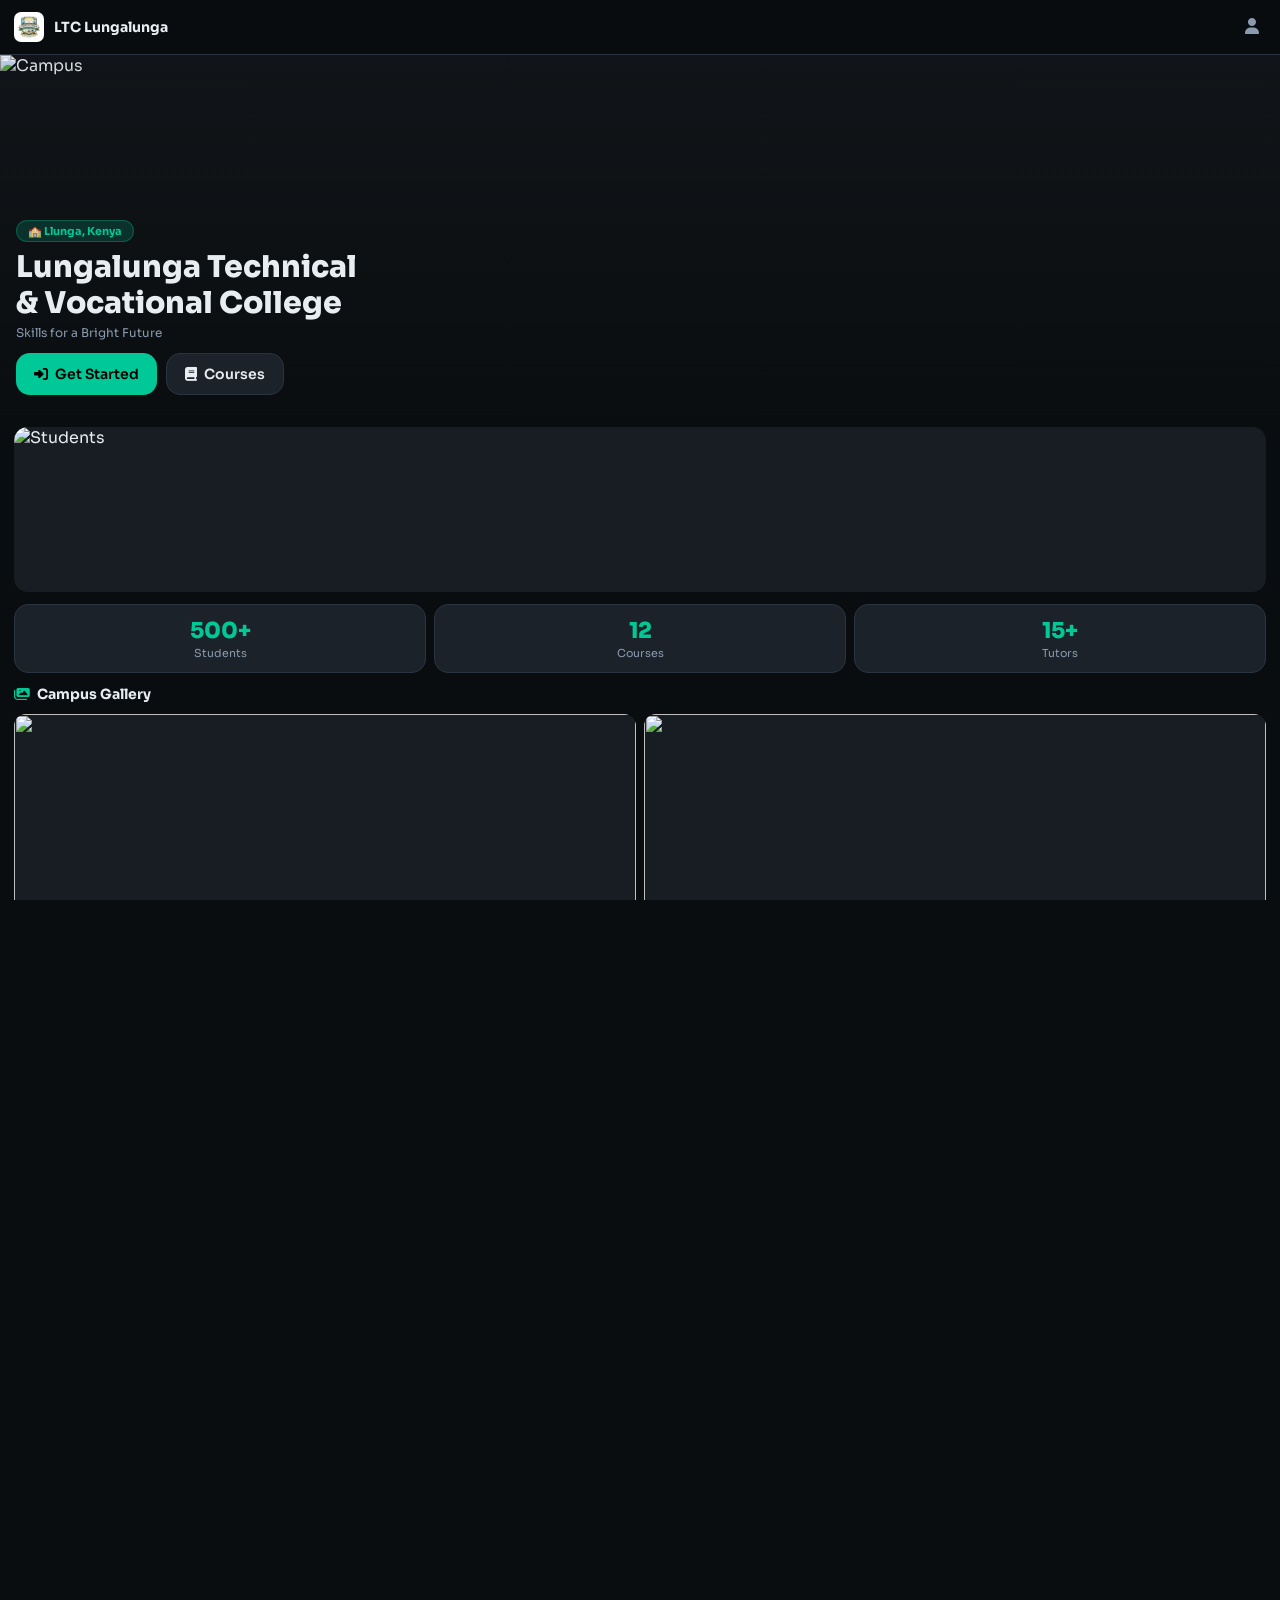
==== commit 15ca8f3b: "Rename ltc-final.html to index.html Signed-off-by: Julius Sammis  <juliusmwero900@gmail.com>" ====
--- a/index.html
+++ b/index.html
@@ -442,7 +442,16 @@
 
 <div id="toast"></div>
 <script>
-const SB=supabase.createClient('https://fmyxipdgqoyfymbkvudu.supabase.co','sb_publishable_0mAQ-xKmdvxdEcjy7YfBRQ_XM36J_rN');
+// ─── SUPABASE ─────────────────────────────────────
+// ⚠️ Your current key 'sb_publishable_...' is NOT valid.
+// Get correct anon key from: Supabase Dashboard → Project Settings → API → anon public key (starts with eyJ)
+// Replace below with your real anon key to enable cloud sync.
+// The app works fully OFFLINE with localStorage until you fix the key.
+const SB_URL='https://fmyxipdgqoyfymbkvudu.supabase.co';
+const SB_KEY='sb_publishable_0mAQ-xKmdvxdEcjy7YfBRQ_XM36J_rN';
+let SB=null;
+try{SB=supabase.createClient(SB_URL,SB_KEY);}catch(e){console.warn('SB init failed:',e);}
+
 const AU='Llungaonline_institute',AK='Dict005Mwero',AE='llungtechnical005@gmail.com';
 let me=null,myP=null,isAdm=false,admOK=false;
 let hist=[],curP='home';
@@ -455,6 +464,15 @@
   d:k=>{try{localStorage.removeItem('ltc_'+k)}catch{}}
 };
 
+// ─── LOCAL AUTH (works without Supabase) ─────────
+function hashPw(pw){let h=0;for(let i=0;i<pw.length;i++){h=((h<<5)-h)+pw.charCodeAt(i);h|=0;}return h.toString(36);}
+function lsUsers(){return ls.g('users')||[];}
+function lsSaveUser(u){const us=lsUsers().filter(x=>x.email!==u.email);us.push(u);ls.s('users',us);}
+function lsFindUser(email){return lsUsers().find(u=>u.email===email.toLowerCase());}
+function lsSession(u){ls.s('session',{uid:u.uid,email:u.email,name:u.name,course:u.course,photo_url:u.photo_url||''});}
+function lsGetSession(){return ls.g('session');}
+
+
 // NAVIGATION
 function nav(p){
   if(curP==='chat'&&p!=='chat')stopChat();
@@ -482,50 +500,135 @@
 }
 
 // LOADER
-const safeT=setTimeout(()=>{hideLdr();if(!document.querySelector('.page.active'))nav('home');},4500);
+const safeT=setTimeout(()=>{hideLdr();if(!document.querySelector('.page.active'))nav('home');},800);
 function hideLdr(){const l=document.getElementById('ldr');l.classList.add('out');setTimeout(()=>l.style.display='none',450);}
 
-// AUTH
+// AUTH — instant LS-first, SB background sync
 async function initAuth(){
-  const{data:{session}}=await SB.auth.getSession().catch(()=>({data:{session:null}}));
   clearTimeout(safeT);
-  if(session?.user){me=session.user;await ldProf(me.id);isAdm=me.email===AE;hideLdr();nav('dashboard');}
-  else{hideLdr();nav('home');}
-  SB.auth.onAuthStateChange(async(ev,sess)=>{
-    if(ev==='SIGNED_IN'&&sess?.user){me=sess.user;await ldProf(me.id);isAdm=me.email===AE;nav('dashboard');}
-    else if(ev==='SIGNED_OUT'){me=null;myP=null;isAdm=false;admOK=false;nav('home');}
-  });
+  // 1. Check localStorage session INSTANTLY (no network)
+  const sess=lsGetSession();
+  if(sess&&sess.uid){
+    me={id:sess.uid,email:sess.email};
+    myP={id:sess.uid,name:sess.name,email:sess.email,course:sess.course,photo_url:sess.photo_url||'',role:'student',suspended:false};
+    isAdm=sess.email===AE||admOK;
+    hideLdr();nav('dashboard');
+    // Silently refresh SB session in background
+    if(SB){SB.auth.getSession().then(r=>{if(r.data?.session?.user){me=r.data.session.user;ldProf(me.id);}}).catch(()=>{});}
+    return;
+  }
+  // 2. No LS session - try SB (with short timeout)
+  hideLdr();nav('home');
+  if(SB){
+    try{
+      const timeout=new Promise((_,rej)=>setTimeout(()=>rej(new Error('timeout')),3000));
+      const sbSession=SB.auth.getSession();
+      const{data:{session}}=await Promise.race([sbSession,timeout]);
+      if(session?.user){
+        me=session.user;await ldProf(me.id);isAdm=me.email===AE;
+        lsSession({uid:me.id,email:me.email,name:myP?.name||me.email.split('@')[0],course:myP?.course||'',photo_url:myP?.photo_url||''});
+        nav('dashboard');
+      }
+    }catch(e){/* timeout or SB error - stay on home */}
+    SB.auth.onAuthStateChange(async(ev,sess)=>{
+      if(ev==='SIGNED_IN'&&sess?.user){me=sess.user;await ldProf(me.id);isAdm=me.email===AE;lsSession({uid:me.id,email:me.email,name:myP?.name||me.email.split('@')[0],course:myP?.course||'',photo_url:myP?.photo_url||''});nav('dashboard');}
+      else if(ev==='SIGNED_OUT'){me=null;myP=null;isAdm=false;admOK=false;ls.d('session');nav('home');}
+    });
+  }
 }
 async function ldProf(uid){
   const c=ls.g('p_'+uid);if(c)myP=c;
-  const{data}=await SB.from('users').select('*').eq('id',uid).single();
-  if(data){myP=data;ls.s('p_'+uid,data);if(data.suspended){doLogout();toast('Account suspended. Contact admin.','er');}}
-  else if(!c){myP={id:uid,name:me.user_metadata?.name||me.email.split('@')[0]||'Student',email:me.email,course:me.user_metadata?.course||'',photo_url:'',role:'student',suspended:false};ls.s('p_'+uid,myP);SB.from('users').upsert(myP).catch(()=>{});}
-}
-function doLogin(){
-  const em=gv('l-em'),pw=gv('l-pw');
+  if(!SB)return;
+  try{
+    const{data}=await SB.from('users').select('*').eq('id',uid).single();
+    if(data){myP=data;ls.s('p_'+uid,data);if(data.suspended){doLogout();toast('Account suspended. Contact admin.','er');}}
+    else if(!c){myP={id:uid,name:me.user_metadata?.name||me.email.split('@')[0]||'Student',email:me.email,course:me.user_metadata?.course||'',photo_url:'',role:'student',suspended:false};ls.s('p_'+uid,myP);SB.from('users').upsert(myP).catch(()=>{});}
+  }catch(e){console.warn('ldProf failed:',e);}
+}
+async function doLogin(){
+  const em=gv('l-em').toLowerCase(),pw=gv('l-pw');
   if(!em||!pw){toast('Fill all fields','er');return;}
   const b=document.getElementById('btn-li');bLoad(b,true);
-  SB.auth.signInWithPassword({email:em,password:pw})
-    .then(r=>{bLoad(b,false);if(r.error)toast(frE(r.error),'er');})
-    .catch(e=>{bLoad(b,false);toast(frE(e),'er');});
-}
-function doRegister(){
-  const nm=gv('r-nm'),em=gv('r-em'),pw=gv('r-pw'),co=gv('r-co');
+  // 1. Try localStorage auth first
+  const lsU=lsFindUser(em);
+  if(lsU&&lsU.pwHash===hashPw(pw)){
+    if(lsU.suspended){bLoad(b,false);toast('Account suspended. Contact admin.','er');return;}
+    bLoad(b,false);
+    me={id:lsU.uid,email:lsU.email};
+    myP={...lsU};
+    isAdm=em===AE;
+    lsSession(lsU);
+    nav('dashboard');
+    return;
+  }
+  // 2. Try Supabase
+  if(SB){
+    try{
+      const r=await SB.auth.signInWithPassword({email:em,password:pw});
+      bLoad(b,false);
+      if(r.error){
+        // If fetch fails, check LS again
+        if(r.error.message?.includes('fetch')||r.error.message?.includes('network')){
+          toast('Network error. Check your Supabase anon key or internet.','er');
+        } else {
+          toast(frE(r.error),'er');
+        }
+        return;
+      }
+      // SB success — also save to LS
+      if(r.data?.user){
+        const u=r.data.user;
+        const cached=ls.g('p_'+u.id)||{};
+        const prof={uid:u.id,email:u.email,name:u.user_metadata?.name||cached.name||em.split('@')[0],course:u.user_metadata?.course||cached.course||'',photo_url:cached.photo_url||'',pwHash:hashPw(pw),suspended:false};
+        lsSaveUser(prof);lsSession(prof);
+      }
+      return;
+    }catch(e){bLoad(b,false);toast('Network error. Check connection.','er');return;}
+  }
+  bLoad(b,false);
+  if(lsU) toast('Wrong password','er');
+  else toast('Account not found. Please register first.','er');
+}
+async function doRegister(){
+  const nm=gv('r-nm'),em=gv('r-em').toLowerCase(),pw=gv('r-pw'),co=gv('r-co');
   if(!nm||!em||!pw){toast('Fill all fields','er');return;}
   if(pw.length<6){toast('Password min 6 chars','er');return;}
   const b=document.getElementById('btn-rg');bLoad(b,true);
-  SB.auth.signUp({email:em,password:pw,options:{data:{name:nm,course:co}}})
-    .then(async r=>{
-      bLoad(b,false);
-      if(r.error){toast(frE(r.error),'er');return;}
-      const uid=r.data.user?.id;
-      if(uid){const p={id:uid,name:nm,email:em,course:co,photo_url:'',role:'student',suspended:false};ls.s('p_'+uid,p);SB.from('users').upsert(p).catch(()=>{});}
-      toast('Account created! Check your email to verify.','ok');
-      setTimeout(()=>swA('login'),2500);
-    }).catch(e=>{bLoad(b,false);toast(frE(e),'er');});
-}
-function doLogout(){ls.d('admin_ok');SB.auth.signOut().catch(()=>{});me=null;myP=null;isAdm=false;admOK=false;nav('home');}
+  // Check if already registered locally
+  if(lsFindUser(em)){bLoad(b,false);toast('Email already registered. Sign in instead.','er');return;}
+  const uid='ls_'+Date.now()+'_'+Math.random().toString(36).slice(2,8);
+  const prof={uid,name:nm,email:em,course:co,photo_url:'',pwHash:hashPw(pw),role:'student',suspended:false,created_at:new Date().toISOString()};
+  // Save locally immediately
+  lsSaveUser(prof);lsSession(prof);
+  me={id:uid,email:em};
+  myP={id:uid,name:nm,email:em,course:co,photo_url:'',role:'student',suspended:false};
+  isAdm=em===AE;
+  // Try Supabase in background
+  if(SB){
+    SB.auth.signUp({email:em,password:pw,options:{data:{name:nm,course:co}}})
+      .then(async r=>{
+        if(!r.error&&r.data?.user){
+          const sbUid=r.data.user.id;
+          const sbProf={id:sbUid,name:nm,email:em,course:co,photo_url:'',role:'student',suspended:false};
+          SB.from('users').upsert(sbProf).catch(()=>{});
+          // Update local with real SB uid
+          prof.uid=sbUid;prof.sbUid=sbUid;
+          lsSaveUser(prof);
+          me.id=sbUid;if(myP)myP.id=sbUid;
+          ls.s('p_'+sbUid,sbProf);
+          toast('Registered & synced to cloud! ☁️','ok');
+        }
+      }).catch(()=>{});
+  }
+  bLoad(b,false);
+  toast('Account created! Welcome '+nm+' 🎉','ok');
+  setTimeout(()=>nav('dashboard'),1000);
+}
+function doLogout(){
+  ls.d('admin_ok');ls.d('session');
+  if(SB)SB.auth.signOut().catch(()=>{});
+  me=null;myP=null;isAdm=false;admOK=false;nav('home');
+}
 function swA(t){
   document.getElementById('auth-login').style.display=t==='login'?'block':'none';
   document.getElementById('auth-reg').style.display=t==='reg'?'block':'none';
@@ -543,7 +646,7 @@
   if(myP?.photo_url)av.innerHTML=`<img src="${myP.photo_url}">`;
   else av.textContent=nm[0].toUpperCase();
   if(isAdm||admOK||ls.g('admin_ok'))document.getElementById('admin-btn').style.display='flex';
-  SB.from('users').select('id',{count:'exact',head:true}).then(r=>{if(r.count)document.getElementById('stat-s').textContent=r.count+'+';});
+  if(SB)SB.from('users').select('id',{count:'exact',head:true}).then(r=>{if(r.count)document.getElementById('stat-s').textContent=r.count+'+';}).catch(()=>{});
 }
 
 // COURSES
@@ -568,11 +671,12 @@
 function filtC(q){rnC(CRS.filter(c=>c.n.toLowerCase().includes(q.toLowerCase())));}
 function openCN(n){ls.s('cur_c',n);nav('notes');}
 
-// NOTES
-let curNC='';
+// NOTES — full soft-delete with restore, view inline, download
+let curNC='',notesFilter='active';
 async function ldN(){
   curNC=ls.g('cur_c')||'';
-  if(isAdm||admOK||ls.g('admin_ok')){document.getElementById('notes-ub').style.display='flex';document.getElementById('notes-ub2').style.display='flex';}
+  // Show upload button for any logged-in user
+  if(me){document.getElementById('notes-ub').style.display='flex';document.getElementById('notes-ub2').style.display='flex';}
   document.getElementById('notes-title').textContent=curNC?`📄 ${curNC} Notes`:'📄 All Notes';
   const tb=document.getElementById('nc-tabs');
   tb.innerHTML=['All',...CRS.map(c=>c.n)].map((n,i)=>
@@ -588,49 +692,103 @@
   ftNotes(curNC||null);
 }
 async function ftNotes(co){
-  const c=ls.g('notes')||[];const l=co?c.filter(n=>n.course===co):c;rnNotes(l);
-  let q=SB.from('notes').select('*').order('created_at',{ascending:false});
-  if(co)q=q.eq('course',co);
-  const{data}=await q;
-  if(data){ls.s('notes',data);rnNotes(data);allNt=data;}
-}
-function rnNotes(l){
+  let c=ls.g('notes')||[];
+  let l=co?c.filter(n=>n.course===co):c;
+  allNt=l; rnNotes(l);
+  if(SB){
+    try{
+      let q=SB.from('notes').select('*').order('created_at',{ascending:false});
+      if(co)q=q.eq('course',co);
+      const{data}=await q;
+      if(data){
+        // Merge with LS (keep deleted flag from LS)
+        const lsMap={};c.forEach(n=>{lsMap[n.id]=n;});
+        const merged=data.map(d=>({...d,...(lsMap[d.id]||{}),title:d.title,file_url:d.file_url,course:d.course}));
+        ls.s('notes',merged);allNt=merged;rnNotes(merged);
+      }
+    }catch(e){}
+  }
+}
+function rnNotes(all){
   const el=document.getElementById('notes-list');
-  if(!l?.length){el.innerHTML='<div class="empty"><div style="font-size:36px">📄</div><div>No notes for this course yet</div></div>';return;}
-  el.innerHTML=l.map(n=>`
-    <div class="ncard">
-      <div style="font-size:28px;flex-shrink:0">📄</div>
-      <div style="flex:1">
-        <div style="font-size:13px;font-weight:700">${n.title}</div>
+  // Filter tabs
+  const canAdmin=isAdm||admOK||ls.g('admin_ok');
+  const filterBar=`<div class="tabs" style="margin-bottom:14px">
+    <button class="tab ${notesFilter==='active'?'active':''}" onclick="setNF('active',this)">📄 Active</button>
+    <button class="tab ${notesFilter==='bin'?'active':''}" onclick="setNF('bin',this)">🗑️ Bin</button>
+  </div>`;
+  let list=notesFilter==='bin'?all.filter(n=>n.deleted):all.filter(n=>!n.deleted);
+  if(!list?.length){
+    el.innerHTML=filterBar+`<div class="empty"><div style="font-size:36px">${notesFilter==='bin'?'🗑️':'📄'}</div><div>${notesFilter==='bin'?'Bin is empty':'No notes for this course yet.<br>'+(canAdmin?'Tap + to upload notes.':'Ask your tutor to upload notes.')}</div></div>`;
+    return;
+  }
+  el.innerHTML=filterBar+list.map(n=>`
+    <div class="ncard" style="${n.deleted?'opacity:.6':''}">
+      <div style="font-size:28px;flex-shrink:0">${getFileIcon(n.file_url)}</div>
+      <div style="flex:1;min-width:0">
+        <div style="font-size:13px;font-weight:700;overflow:hidden;text-overflow:ellipsis;white-space:nowrap">${n.title}</div>
         <div style="font-size:11px;color:var(--t2);margin-top:2px">${n.course} • ${ago(n.created_at)}</div>
         ${n.caption?`<div style="font-size:11px;color:var(--t3);margin-top:3px">${n.caption}</div>`:''}
-      </div>
-      ${n.file_url?`<a href="${n.file_url}" target="_blank" class="btn bp bsm"><i class="fa fa-download"></i></a>`:''}
+        <div style="display:flex;gap:6px;margin-top:8px;flex-wrap:wrap">
+          ${n.file_url&&!n.deleted?`<button onclick="viewFile('${n.id}')" class="btn bp bsm"><i class="fa fa-eye"></i> View</button>
+          <button onclick="dlFile('${n.id}')" class="btn bh bsm"><i class="fa fa-download"></i> Download</button>`:''}
+          ${canAdmin&&!n.deleted?`<button class="btn bd bsm" onclick="softDelNote('${n.id}')"><i class="fa fa-trash"></i></button>`:''}
+          ${canAdmin&&n.deleted?`<button class="btn bp bsm" onclick="restoreNote('${n.id}')"><i class="fa fa-undo"></i> Restore</button>
+          <button class="btn bd bsm" onclick="hardDelNote('${n.id}')"><i class="fa fa-times"></i> Delete</button>`:''}
+        </div>
+      </div>
     </div>`).join('');
+}
+function setNF(f,btn){notesFilter=f;document.querySelectorAll('#notes-list .tab').forEach(t=>t.classList.remove('active'));btn?.classList.add('active');rnNotes(allNt);}
+function getFileIcon(url){if(!url)return'📄';const u=url.toLowerCase();if(u.includes('.pdf'))return'📕';if(u.includes('.doc'))return'📘';if(u.includes('.ppt'))return'📙';if(u.includes('.xls'))return'📗';return'📄';}
+function softDelNote(id){
+  const c=ls.g('notes')||[];const i=c.findIndex(n=>n.id===id);if(i>=0)c[i].deleted=true;ls.s('notes',c);allNt=c;rnNotes(c);
+  if(SB)SB.from('notes').update({deleted:true}).eq('id',id).catch(()=>{});
+  toast('Moved to bin','ok');
+}
+function restoreNote(id){
+  const c=ls.g('notes')||[];const i=c.findIndex(n=>n.id===id);if(i>=0)delete c[i].deleted;ls.s('notes',c);allNt=c;rnNotes(c);
+  if(SB)SB.from('notes').update({deleted:false}).eq('id',id).catch(()=>{});
+  toast('Note restored ✅','ok');
+}
+function hardDelNote(id){
+  if(!confirm('Permanently delete this note?'))return;
+  const c=(ls.g('notes')||[]).filter(n=>n.id!==id);ls.s('notes',c);allNt=c;rnNotes(c);
+  if(SB)SB.from('notes').delete().eq('id',id).catch(()=>{});
+  toast('Permanently deleted','ok');
 }
 async function subNotes(){
   const co=gv('nt-co'),ti=gv('nt-ti'),ca=gv('nt-ca');
   if(!co||!ti){toast('Select course and enter title','er');return;}
-  const f=document.getElementById('nt-f').files[0];let fu='';
+  const f=document.getElementById('nt-f').files[0];
+  const btn=document.querySelector('#m-notes .btn.bp');if(btn)bLoad(btn,true);
+  let fu='';
   if(f){
-    document.getElementById('nt-pr').style.display='block';
-    const p=`notes/${Date.now()}_${f.name}`;
-    const{error}=await SB.storage.from('uploads').upload(p,f,{upsert:true});
-    if(!error){const{data}=SB.storage.from('uploads').getPublicUrl(p);fu=data.publicUrl;}
-    document.getElementById('nt-pr').style.display='none';
-  }
-  const obj={course:co,title:ti,caption:ca,file_url:fu,uploaded_by:myP?.name||AU};
-  await SB.from('notes').insert(obj).catch(()=>{});
-  const c=ls.g('notes')||[];c.unshift({...obj,id:Date.now().toString(),created_at:new Date().toISOString()});ls.s('notes',c);
-  closeMod('m-notes');toast('Notes uploaded!','ok');ftNotes(curNC||null);
+    // Convert file to base64 - instant, no upload, always works
+    fu=await toBase64(f);
+  }
+  const id=Date.now().toString();
+  const obj={id,course:co,title:ti,caption:ca,file_url:fu,file_name:f?.name||'',uploaded_by:myP?.name||AU,deleted:false,created_at:new Date().toISOString()};
+  const c=ls.g('notes')||[];c.unshift(obj);ls.s('notes',c);allNt=c;
+  if(btn)bLoad(btn,false);
+  closeMod('m-notes');toast('Notes uploaded! 📄','ok');
+  ['nt-co','nt-ti','nt-ca'].forEach(i=>{const el=document.getElementById(i);if(el)el.value='';});
+  document.getElementById('nt-fn').textContent='';
+  // Sync to SB in background
+  if(SB&&f){
+    sbUploadFile(f,`notes/${id}_${f.name}`).then(url=>{
+      const sbObj={course:co,title:ti,caption:ca,file_url:url||fu,uploaded_by:myP?.name||AU};
+      SB.from('notes').insert(sbObj).catch(()=>{});
+    }).catch(()=>{});
+  }
+  notesFilter='active';rnNotes(c);
 }
 
 // PROJECTS
 async function ldPj(){
   document.getElementById('pj-list').innerHTML='<div class="spin"></div>';
-  const{data}=await SB.from('projects').select('*').order('created_at',{ascending:false});
-  if(data){ls.s('projects',data);allPj=data;rnPj(data);}
-  else{const c=ls.g('projects')||[];allPj=c.length?c:[{id:'s1',title:'Prince Sammis News Feed',course:'ICT',desc:'Digital news feed & content sales platform by Julius Sammis. Built with HTML, JS & Firebase.',author_name:'Julius Sammis',created_at:new Date().toISOString(),file_url:''}];rnPj(allPj);}
+  if(SB){try{const{data}=await SB.from('projects').select('*').order('created_at',{ascending:false});if(data){ls.s('projects',data);allPj=data;rnPj(data);return;}}catch(e){}}
+  {const c=ls.g('projects')||[];allPj=c.length?c:[{id:'s1',title:'Prince Sammis News Feed',course:'ICT',desc:'Digital news feed & content sales platform by Julius Sammis. Built with HTML, JS & Firebase.',author_name:'Julius Sammis',created_at:new Date().toISOString(),file_url:''}];rnPj(allPj);}
 }
 function rnPj(l){
   if(!l?.length){document.getElementById('pj-list').innerHTML='<div class="empty"><div style="font-size:36px">🗂️</div><div>No projects yet</div></div>';return;}
@@ -645,46 +803,69 @@
         </div>
       </div>
       <div style="display:flex;gap:7px;margin-top:10px;flex-wrap:wrap">
-        ${p.file_url?`<a href="${p.file_url}" target="_blank" class="btn bp bsm"><i class="fa fa-download"></i> Download</a>`:''}
+        ${p.file_url?`<button onclick="dlFileById('pj','${p.id}')" class="btn bp bsm"><i class="fa fa-download"></i> Download</button>`:''}
         ${(me&&(me.id===p.author_id||isAdm||admOK))?`<button class="btn bh bsm" onclick="dlPj('${p.id}')"><i class="fa fa-trash"></i></button>`:''}
       </div>
     </div>`).join('');
 }
 function filtPj(co,btn){document.querySelectorAll('#pj-tabs .tab').forEach(t=>t.classList.remove('active'));btn.classList.add('active');rnPj(co==='all'?allPj:allPj.filter(p=>p.course===co));}
 async function subProj(){
-  if(!me){toast('Login required','er');return;}
+  if(!me){toast('Login required','er');nav('auth');return;}
   const co=gv('pj-co'),ti=gv('pj-ti'),de=gv('pj-de');
   if(!co||!ti){toast('Fill course and title','er');return;}
-  const f=document.getElementById('pj-f').files[0];let fu='';
+  const f=document.getElementById('pj-f').files[0];
+  const btn=document.querySelector('#m-proj .btn.bp');if(btn)bLoad(btn,true);
+  let fu='';
   if(f){
-    document.getElementById('pj-pr').style.display='block';
-    const p=`projects/${me.id}/${Date.now()}_${f.name}`;
-    const{error}=await SB.storage.from('uploads').upload(p,f,{upsert:true});
-    if(!error){const{data}=SB.storage.from('uploads').getPublicUrl(p);fu=data.publicUrl;}
-    document.getElementById('pj-pr').style.display='none';
-  }
-  const obj={title:ti,course:co,desc:de,file_url:fu,author_name:myP?.name||'Student',author_id:me.id,created_at:new Date().toISOString()};
-  await SB.from('projects').insert(obj).catch(()=>{});
-  const c=ls.g('projects')||[];c.unshift({...obj,id:Date.now().toString()});ls.s('projects',c);allPj=c;
-  closeMod('m-proj');toast('Project uploaded!','ok');rnPj(c);
+    // Use base64 - instant, no network needed
+    fu=await toBase64(f);
+  }
+  const id=Date.now().toString();
+  const obj={id,title:ti,course:co,desc:de,file_url:fu,file_name:f?.name||'',author_name:myP?.name||'Student',author_id:me.id,created_at:new Date().toISOString()};
+  const c=ls.g('projects')||[];c.unshift(obj);ls.s('projects',c);allPj=c;
+  if(btn)bLoad(btn,false);
+  closeMod('m-proj');toast('Project uploaded! 🗂️','ok');rnPj(c);
+  // Sync to SB in background
+  if(SB&&f){
+    sbUploadFile(f,`projects/${me.id}/${id}_${f.name}`).then(url=>{
+      const sbObj={title:ti,course:co,desc:de,file_url:url||fu,author_name:myP?.name||'Student',author_id:me.id};
+      SB.from('projects').insert(sbObj).catch(()=>{});
+    }).catch(()=>{});
+  }
 }
 async function dlPj(id){
   if(!confirm('Delete this project?'))return;
   const c=(ls.g('projects')||[]).filter(p=>p.id!=id);ls.s('projects',c);allPj=c;rnPj(c);
-  await SB.from('projects').delete().eq('id',id);toast('Deleted','ok');
-}
-
-// CHAT
+  if(SB)SB.from('projects').delete().eq('id',id).catch(()=>{});toast('Deleted','ok');
+}
+
+// CHAT — works with & without Supabase (LS fallback)
+let chatPollTimer=null;
 function stChat(){
   if(!me){toast('Login to chat','er');nav('auth');return;}
-  const el=document.getElementById('chat-msgs');el.innerHTML='<div class="spin mt16"></div>';
+  const el=document.getElementById('chat-msgs');
+  el.innerHTML='<div class="spin mt16"></div>';
+  // Load from LS first
+  const cached=ls.g('chat_msgs')||[];
+  if(cached.length){chatMsgs=cached;rnMsgs(chatMsgs,el);el.scrollTop=el.scrollHeight;}
+  if(!SB){
+    // LS-only mode: poll every 3s for new messages from other tabs
+    rnMsgs(chatMsgs,el);el.scrollTop=el.scrollHeight;
+    document.getElementById('online-c').textContent='● Local mode';
+    chatPollTimer=setInterval(()=>{
+      const fresh=ls.g('chat_msgs')||[];
+      if(fresh.length!==chatMsgs.length){chatMsgs=fresh;rnMsgs(chatMsgs,el);}
+    },3000);
+    return;
+  }
   SB.from('chat_messages').select('*').order('created_at',{ascending:true}).limit(120)
-    .then(r=>{if(r.data){chatMsgs=r.data;rnMsgs(chatMsgs,el);el.scrollTop=el.scrollHeight;}});
+    .then(r=>{if(r.data){chatMsgs=r.data;ls.s('chat_msgs',r.data);rnMsgs(chatMsgs,el);el.scrollTop=el.scrollHeight;}})
+    .catch(()=>{rnMsgs(chatMsgs,el);el.scrollTop=el.scrollHeight;});
   if(chatSub)SB.removeChannel(chatSub);
   chatSub=SB.channel('pub_chat')
-    .on('postgres_changes',{event:'INSERT',schema:'public',table:'chat_messages'},p=>{chatMsgs.push(p.new);rnMsgs(chatMsgs,el);el.scrollTop=el.scrollHeight;})
-    .on('postgres_changes',{event:'DELETE',schema:'public',table:'chat_messages'},p=>{chatMsgs=chatMsgs.filter(m=>m.id!==p.old.id);rnMsgs(chatMsgs,el);})
-    .on('postgres_changes',{event:'UPDATE',schema:'public',table:'chat_messages'},p=>{const i=chatMsgs.findIndex(m=>m.id===p.new.id);if(i>=0)chatMsgs[i]=p.new;rnMsgs(chatMsgs,el);})
+    .on('postgres_changes',{event:'INSERT',schema:'public',table:'chat_messages'},p=>{chatMsgs.push(p.new);ls.s('chat_msgs',chatMsgs);rnMsgs(chatMsgs,el);el.scrollTop=el.scrollHeight;})
+    .on('postgres_changes',{event:'DELETE',schema:'public',table:'chat_messages'},p=>{chatMsgs=chatMsgs.filter(m=>m.id!==p.old.id);ls.s('chat_msgs',chatMsgs);rnMsgs(chatMsgs,el);})
+    .on('postgres_changes',{event:'UPDATE',schema:'public',table:'chat_messages'},p=>{const i=chatMsgs.findIndex(m=>m.id===p.new.id);if(i>=0){chatMsgs[i]=p.new;ls.s('chat_msgs',chatMsgs);}rnMsgs(chatMsgs,el);})
     .subscribe();
   if(typSub)SB.removeChannel(typSub);
   typSub=SB.channel('typ_ch').on('broadcast',{event:'typing'},p=>{
@@ -693,9 +874,13 @@
       clearTimeout(typTout);typTout=setTimeout(()=>document.getElementById('ty-bar').textContent='',3000);
     }
   }).subscribe();
-  SB.from('users').select('id',{count:'exact',head:true}).then(r=>{if(r.count)document.getElementById('online-c').textContent=`● ${r.count} members`;});
-}
-function stopChat(){if(chatSub){SB.removeChannel(chatSub);chatSub=null;}if(typSub){SB.removeChannel(typSub);typSub=null;}clearTimeout(typTmr);}
+  SB.from('users').select('id',{count:'exact',head:true}).then(r=>{if(r.count)document.getElementById('online-c').textContent=`● ${r.count} members`;}).catch(()=>{});
+}
+function stopChat(){
+  if(chatSub&&SB){SB.removeChannel(chatSub);chatSub=null;}
+  if(typSub&&SB){SB.removeChannel(typSub);typSub=null;}
+  clearTimeout(typTmr);clearInterval(chatPollTimer);
+}
 function rnMsgs(msgs,el){
   if(!el)el=document.getElementById('chat-msgs');
   const atB=el.scrollHeight-el.scrollTop-el.clientHeight<80;
@@ -736,22 +921,29 @@
   inp.value='';inp.style.height='auto';clearTimeout(typTmr);
   const obj={user_id:me.id,author_name:myP?.name||'User',author_photo:myP?.photo_url||'',is_admin:isAdm||admOK,text,image_url:'',caption:'',reply_to:rep?.id||null,reply_to_text:rep?.text||null,reactions:{},created_at:new Date().toISOString()};
   cancelRep();
-  const tmp={...obj,id:'t'+Date.now()};chatMsgs.push(tmp);
+  const tmpId='t'+Date.now();const tmp={...obj,id:tmpId};
+  chatMsgs.push(tmp);ls.s('chat_msgs',chatMsgs);
   const el=document.getElementById('chat-msgs');rnMsgs(chatMsgs,el);el.scrollTop=el.scrollHeight;
-  const{data}=await SB.from('chat_messages').insert(obj).select().single();
-  if(data){chatMsgs=chatMsgs.filter(m=>m.id!==tmp.id);chatMsgs.push(data);rnMsgs(chatMsgs,el);}
+  if(SB){
+    try{
+      const{data}=await SB.from('chat_messages').insert(obj).select().single();
+      if(data){chatMsgs=chatMsgs.filter(m=>m.id!==tmpId);chatMsgs.push(data);ls.s('chat_msgs',chatMsgs);rnMsgs(chatMsgs,el);}
+    }catch(e){}
+  }
 }
 async function dlMsg(id){
-  chatMsgs=chatMsgs.filter(m=>m.id!==id);rnMsgs(chatMsgs,document.getElementById('chat-msgs'));
-  await SB.from('chat_messages').delete().eq('id',id);toast('Deleted','ok');
+  chatMsgs=chatMsgs.filter(m=>m.id!==id);ls.s('chat_msgs',chatMsgs);
+  rnMsgs(chatMsgs,document.getElementById('chat-msgs'));
+  if(SB)SB.from('chat_messages').delete().eq('id',id).catch(()=>{});
+  toast('Deleted','ok');
 }
 async function togRxn(msgId,emoji){
   if(!me)return;const msg=chatMsgs.find(m=>m.id===msgId);if(!msg)return;
   const rx={...msg.reactions||{}};const u=rx[emoji]||[];
   if(u.includes(me.id))rx[emoji]=u.filter(x=>x!==me.id);else rx[emoji]=[...u,me.id];
   if(!rx[emoji]?.length)delete rx[emoji];
-  msg.reactions=rx;rnMsgs(chatMsgs,document.getElementById('chat-msgs'));
-  SB.from('chat_messages').update({reactions:rx}).eq('id',msgId).catch(()=>{});
+  msg.reactions=rx;ls.s('chat_msgs',chatMsgs);rnMsgs(chatMsgs,document.getElementById('chat-msgs'));
+  if(SB)SB.from('chat_messages').update({reactions:rx}).eq('id',msgId).catch(()=>{});
 }
 function shRxn(id){
   const ex=document.getElementById('rp_'+id);if(ex){ex.remove();return;}
@@ -761,40 +953,52 @@
 }
 function setRep(id,text){rep={id,text};document.getElementById('rep-bar').style.display='flex';document.getElementById('rep-txt').textContent='↩ '+text.slice(0,50);document.getElementById('c-inp').focus();}
 function cancelRep(){rep=null;document.getElementById('rep-bar').style.display='none';}
-function sndTyp(){if(!me)return;SB.channel('typ_ch').send({type:'broadcast',event:'typing',payload:{uid:me.id,name:myP?.name||'User'}}).catch(()=>{});clearTimeout(typTmr);typTmr=setTimeout(()=>{},3000);}
+function sndTyp(){if(!me||!SB)return;try{SB.channel('typ_ch').send({type:'broadcast',event:'typing',payload:{uid:me.id,name:myP?.name||'User'}}).catch(()=>{});}catch(e){}clearTimeout(typTmr);typTmr=setTimeout(()=>{},3000);}
 function togE(){const e=document.getElementById('e-bar');e.style.display=e.style.display==='flex'?'none':'flex';}
 function ins(e){document.getElementById('c-inp').value+=e;document.getElementById('e-bar').style.display='none';}
 function prvCI(inp){const f=inp.files[0];if(!f)return;const r=new FileReader();r.onload=e=>{document.getElementById('ci-pi').src=e.target.result;document.getElementById('ci-pv').style.display='block'};r.readAsDataURL(f);}
 async function sndCI(){
-  if(!me)return;const f=document.getElementById('ci-f').files[0];const ca=gv('ci-ca');
+  if(!me)return;
+  const f=document.getElementById('ci-f').files[0];const ca=gv('ci-ca');
   if(!f){toast('Select an image','er');return;}
-  let iu='';
-  const p=`chat/${Date.now()}_${f.name}`;
-  const{error}=await SB.storage.from('uploads').upload(p,f,{upsert:true});
-  if(!error){const{data}=SB.storage.from('uploads').getPublicUrl(p);iu=data.publicUrl;}
-  const obj={user_id:me.id,author_name:myP?.name||'User',author_photo:myP?.photo_url||'',is_admin:isAdm||admOK,text:'',image_url:iu,caption:ca,reply_to:null,reply_to_text:null,reactions:{},created_at:new Date().toISOString()};
-  const tmp={...obj,id:'t'+Date.now()};chatMsgs.push(tmp);
+  // Resize image first to keep it small
+  const iu=await resizeImg(f,600);
+  const tmpId='t'+Date.now();
+  const obj={id:tmpId,user_id:me.id,author_name:myP?.name||'User',author_photo:myP?.photo_url||'',is_admin:isAdm||admOK,text:'',image_url:iu,caption:ca,reply_to:null,reply_to_text:null,reactions:{},created_at:new Date().toISOString()};
+  chatMsgs.push(obj);ls.s('chat_msgs',chatMsgs);
   const el=document.getElementById('chat-msgs');rnMsgs(chatMsgs,el);el.scrollTop=el.scrollHeight;
-  const{data}=await SB.from('chat_messages').insert(obj).select().single();
-  if(data){chatMsgs=chatMsgs.filter(m=>m.id!==tmp.id);chatMsgs.push(data);rnMsgs(chatMsgs,el);}
-  closeMod('m-ci');toast('Image sent!','ok');
+  closeMod('m-ci');toast('Image sent! 📸','ok');
+  // Sync to SB in background
+  if(SB){
+    sbUploadFile(f,'chat/'+tmpId+'_'+f.name).then(url=>{
+      const obj2={...obj,id:undefined,image_url:url||iu};
+      SB.from('chat_messages').insert(obj2).select().single()
+        .then(r=>{if(r.data){chatMsgs=chatMsgs.filter(m=>m.id!==tmpId);chatMsgs.push(r.data);ls.s('chat_msgs',chatMsgs);}})
+        .catch(()=>{});
+    }).catch(()=>{});
+  }
 }
 
 // DMs
 async function ldDms(){
   if(!me){toast('Login required','er');nav('auth');return;}
   const el=document.getElementById('dm-wrap');el.innerHTML='<div class="spin mt16"></div>';
-  const{data:s}=await SB.from('dm_messages').select('to_id,from_id,to_name,from_name,created_at,text').eq('from_id',me.id).order('created_at',{ascending:false});
-  const{data:r}=await SB.from('dm_messages').select('to_id,from_id,to_name,from_name,created_at,text').eq('to_id',me.id).order('created_at',{ascending:false});
-  const all=[...s||[],...r||[]];const seen={},convs=[];
-  all.forEach(m=>{const oId=m.from_id===me.id?m.to_id:m.from_id;const oNm=m.from_id===me.id?m.to_name:m.from_name;if(!seen[oId]){seen[oId]=true;convs.push({uid:oId,name:oNm||'User',last:m.text,time:m.created_at});}});
-  if(!convs.length){el.innerHTML='<div class="empty"><div style="font-size:36px">💌</div><div>No messages yet.<br>Tap + to start</div></div>';return;}
-  el.innerHTML=convs.map(c=>`<div class="dmli" onclick="openDm('${c.uid}','${esc(c.name)}')"><div class="av">${c.name[0]?.toUpperCase()||'U'}</div><div style="flex:1"><div style="font-size:13px;font-weight:700">${c.name}</div><div style="font-size:11px;color:var(--t2);margin-top:2px">${esc(c.last||'')}</div></div><div style="font-size:10px;color:var(--t3)">${ago(c.time)}</div></div>`).join('');
-}
+  if(!SB){el.innerHTML='<div class="empty"><div style="font-size:36px">💌</div><div>DMs need Supabase connection.<br>Fix your anon key to enable.</div></div>';return;}
+  try{
+    const{data:s}=await SB.from('dm_messages').select('to_id,from_id,to_name,from_name,created_at,text').eq('from_id',me.id).order('created_at',{ascending:false});
+    const{data:r}=await SB.from('dm_messages').select('to_id,from_id,to_name,from_name,created_at,text').eq('to_id',me.id).order('created_at',{ascending:false});
+    const all=[...s||[],...r||[]];const seen={},convs=[];
+    all.forEach(m=>{const oId=m.from_id===me.id?m.to_id:m.from_id;const oNm=m.from_id===me.id?m.to_name:m.from_name;if(!seen[oId]){seen[oId]=true;convs.push({uid:oId,name:oNm||'User',last:m.text,time:m.created_at});}});
+    if(!convs.length){el.innerHTML='<div class="empty"><div style="font-size:36px">💌</div><div>No messages yet.<br>Tap + to start</div></div>';return;}
+    el.innerHTML=convs.map(c=>`<div class="dmli" onclick="openDm('${c.uid}','${esc(c.name)}')"><div class="av">${c.name[0]?.toUpperCase()||'U'}</div><div style="flex:1"><div style="font-size:13px;font-weight:700">${c.name}</div><div style="font-size:11px;color:var(--t2);margin-top:2px">${esc(c.last||'')}</div></div><div style="font-size:10px;color:var(--t3)">${ago(c.time)}</div></div>`).join('');
+  }catch(e){el.innerHTML='<div class="empty"><div style="font-size:36px">💌</div><div>Could not load DMs.<br>Check connection.</div></div>';}
+}
+
 function openDm(uid,name){curDm={uid,name};ls.s('cur_dm',curDm);nav('dm-room');}
 function openNewDm(){if(!me){toast('Login required','er');return;}openMod('m-ndm');ldDmU();}
 async function ldDmU(q=''){
   const el=document.getElementById('dm-ul');
+  if(!SB){el.innerHTML='<div style="padding:12px;color:var(--t3)">Supabase needed for DMs</div>';return;}
   let qr=SB.from('users').select('id,name,photo_url').neq('id',me.id);
   if(q)qr=qr.ilike('name','%'+q+'%');
   const{data}=await qr.limit(25);
@@ -807,8 +1011,14 @@
   document.getElementById('dm-tb').innerHTML=`<button class="bk" onclick="goBack()">&#8592; Back</button><div class="av" style="width:30px;height:30px;font-size:12px">${info.name[0]||'U'}</div><span class="tbt" style="margin-left:6px">${info.name}</span>`;
   document.getElementById('dm-inp').placeholder=`Message ${info.name}...`;
   const el=document.getElementById('dm-msgs');el.innerHTML='<div class="spin mt16"></div>';
-  SB.from('dm_messages').select('*').or(`and(from_id.eq.${me.id},to_id.eq.${info.uid}),and(from_id.eq.${info.uid},to_id.eq.${me.id})`).order('created_at',{ascending:true})
-    .then(r=>{if(r.data){dmMsgs=r.data;rnDms();el.scrollTop=el.scrollHeight;}});
+  // Load from LS first
+  const lsDms=ls.g('dm_'+[me.id,info.uid].sort().join('_'))||[];
+  if(lsDms.length){dmMsgs=lsDms;rnDms();el.scrollTop=el.scrollHeight;}
+  if(SB){
+    SB.from('dm_messages').select('*').or(`and(from_id.eq.${me.id},to_id.eq.${info.uid}),and(from_id.eq.${info.uid},to_id.eq.${me.id})`).order('created_at',{ascending:true})
+      .then(r=>{if(r.data){dmMsgs=r.data;ls.s('dm_'+[me.id,info.uid].sort().join('_'),r.data);rnDms();el.scrollTop=el.scrollHeight;}})
+      .catch(()=>{});
+  }
   if(dmSub)SB.removeChannel(dmSub);
   dmSub=SB.channel('dm_'+[me.id,info.uid].sort().join('_'))
     .on('postgres_changes',{event:'INSERT',schema:'public',table:'dm_messages'},p=>{
@@ -842,24 +1052,43 @@
 async function sndDm(){
   if(!me||!curDm)return;const inp=document.getElementById('dm-inp');const text=inp.value.trim();if(!text)return;
   inp.value='';inp.style.height='auto';
+  const tmpId='t'+Date.now();
   const obj={from_id:me.id,to_id:curDm.uid,from_name:myP?.name||'User',to_name:curDm.name,author_name:myP?.name||'User',author_photo:myP?.photo_url||'',text,image_url:'',created_at:new Date().toISOString()};
-  const tmp={...obj,id:'t'+Date.now()};dmMsgs.push(tmp);rnDms();
-  const{data}=await SB.from('dm_messages').insert(obj).select().single();
-  if(data){dmMsgs=dmMsgs.filter(m=>m.id!==tmp.id);dmMsgs.push(data);rnDms();}
-}
-async function dlDm(id){dmMsgs=dmMsgs.filter(m=>m.id!==id);rnDms();await SB.from('dm_messages').delete().eq('id',id);toast('Deleted','ok');}
+  dmMsgs.push({...obj,id:tmpId});
+  // Save DMs to LS
+  ls.s('dm_'+[me.id,curDm.uid].sort().join('_'),dmMsgs);
+  rnDms();
+  if(SB){
+    try{
+      const{data}=await SB.from('dm_messages').insert(obj).select().single();
+      if(data){dmMsgs=dmMsgs.filter(m=>m.id!==tmpId);dmMsgs.push(data);rnDms();}
+    }catch(e){}
+  }
+}
+async function dlDm(id){
+  dmMsgs=dmMsgs.filter(m=>m.id!==id);rnDms();
+  ls.s('dm_'+[me?.id,curDm?.uid].sort().join('_'),dmMsgs);
+  if(SB)SB.from('dm_messages').delete().eq('id',id).catch(()=>{});
+  toast('Deleted','ok');
+}
 async function dmImg(){
   const inp=document.createElement('input');inp.type='file';inp.accept='image/*';
   inp.onchange=async()=>{
     const f=inp.files[0];if(!f||!me||!curDm)return;
-    const p=`dm/${Date.now()}_${f.name}`;
-    const{error}=await SB.storage.from('uploads').upload(p,f,{upsert:true});
-    if(!error){
-      const{data}=SB.storage.from('uploads').getPublicUrl(p);
-      const obj={from_id:me.id,to_id:curDm.uid,from_name:myP?.name||'User',to_name:curDm.name,author_name:myP?.name||'User',author_photo:myP?.photo_url||'',text:'',image_url:data.publicUrl,created_at:new Date().toISOString()};
-      const tmp={...obj,id:'t'+Date.now()};dmMsgs.push(tmp);rnDms();
-      const r=await SB.from('dm_messages').insert(obj).select().single();
-      if(r.data){dmMsgs=dmMsgs.filter(m=>m.id!==tmp.id);dmMsgs.push(r.data);rnDms();}
+    // Resize & use base64 - instant
+    const iu=await resizeImg(f,600);
+    const tmpId='t'+Date.now();
+    const obj={id:tmpId,from_id:me.id,to_id:curDm.uid,from_name:myP?.name||'User',to_name:curDm.name,author_name:myP?.name||'User',author_photo:myP?.photo_url||'',text:'',image_url:iu,created_at:new Date().toISOString()};
+    dmMsgs.push(obj);rnDms();
+    const key='dm_'+[me.id,curDm.uid].sort().join('_');ls.s(key,dmMsgs);
+    // Sync to SB in background
+    if(SB){
+      sbUploadFile(f,`dm/${tmpId}_${f.name}`).then(url=>{
+        const sbObj={from_id:me.id,to_id:curDm.uid,from_name:myP?.name||'User',to_name:curDm.name,author_name:myP?.name||'User',author_photo:myP?.photo_url||'',text:'',image_url:url||iu};
+        SB.from('dm_messages').insert(sbObj).select().single()
+          .then(r=>{if(r.data){dmMsgs=dmMsgs.filter(m=>m.id!==tmpId);dmMsgs.push(r.data);rnDms();}})
+          .catch(()=>{});
+      }).catch(()=>{});
     }
   };inp.click();
 }
@@ -868,9 +1097,8 @@
 async function ldNw(){
   if(isAdm||admOK||ls.g('admin_ok'))document.getElementById('nw-ab').style.display='flex';
   document.getElementById('nw-list').innerHTML='<div class="spin"></div>';
-  const{data}=await SB.from('news').select('*').order('created_at',{ascending:false});
-  if(data){ls.s('news',data);allNw=data;rnNw(data);}
-  else{const c=ls.g('news')||[];allNw=c;rnNw(c);}
+  if(SB){try{const{data}=await SB.from('news').select('*').order('created_at',{ascending:false});if(data){ls.s('news',data);allNw=data;rnNw(data);return;}}catch(e){}}
+  const c=ls.g('news')||[];allNw=c;rnNw(c);
 }
 function rnNw(l){
   if(!l?.length){document.getElementById('nw-list').innerHTML='<div class="empty"><div style="font-size:36px">📰</div><div>No news yet</div></div>';return;}
@@ -887,22 +1115,37 @@
 }
 function prvNw(inp){const f=inp.files[0];if(!f)return;document.getElementById('nw-fn').textContent=f.name;if(f.type.startsWith('image/')){const r=new FileReader();r.onload=e=>{document.getElementById('nw-pi').src=e.target.result;document.getElementById('nw-pv').style.display='block'};r.readAsDataURL(f);}}
 async function subNews(){
-  const ti=gv('nw-ti'),bo=gv('nw-bo'),ca=gv('nw-ca');if(!ti){toast('Enter a headline','er');return;}
-  const f=document.getElementById('nw-f').files[0];let iu='';
-  if(f){document.getElementById('nw-pr').style.display='block';const p=`news/${Date.now()}_${f.name}`;const{error}=await SB.storage.from('uploads').upload(p,f,{upsert:true});if(!error){const{data}=SB.storage.from('uploads').getPublicUrl(p);iu=data.publicUrl;}document.getElementById('nw-pr').style.display='none';}
-  const obj={title:ti,body:bo,image_url:iu,caption:ca,posted_by:AU,created_at:new Date().toISOString()};
-  await SB.from('news').insert(obj).catch(()=>{});
-  const c=ls.g('news')||[];c.unshift({...obj,id:Date.now().toString()});ls.s('news',c);allNw=c;
-  closeMod('m-news');toast('News posted!','ok');rnNw(c);
-}
-async function dlNw(id){const c=(ls.g('news')||[]).filter(n=>n.id!=id);ls.s('news',c);allNw=c;rnNw(c);await SB.from('news').delete().eq('id',id);toast('Deleted','ok');}
+  const ti=gv('nw-ti'),bo=gv('nw-bo'),ca=gv('nw-ca');
+  if(!ti){toast('Enter a headline','er');return;}
+  const f=document.getElementById('nw-f').files[0];
+  const btn=document.querySelector('#m-news .btn.bp');if(btn)bLoad(btn,true);
+  let iu='';
+  if(f){
+    if(f.type.startsWith('image/')){iu=await resizeImg(f,900);}
+    else{iu=await toBase64(f);}
+  }
+  const id=Date.now().toString();
+  const obj={id,title:ti,body:bo,image_url:iu,file_name:f?.name||'',caption:ca,posted_by:AU,created_at:new Date().toISOString()};
+  const c=ls.g('news')||[];c.unshift(obj);ls.s('news',c);allNw=c;
+  if(btn)bLoad(btn,false);
+  closeMod('m-news');toast('News posted! 📰','ok');rnNw(c);
+  ['nw-ti','nw-bo','nw-ca'].forEach(i=>{const el=document.getElementById(i);if(el)el.value='';});
+  document.getElementById('nw-fn').textContent='';
+  document.getElementById('nw-pv').style.display='none';
+  // Sync to SB background
+  if(SB){
+    const sbObj={title:ti,body:bo,image_url:iu,caption:ca,posted_by:AU};
+    SB.from('news').insert(sbObj).catch(()=>{});
+  }
+}
+async function dlNw(id){const c=(ls.g('news')||[]).filter(n=>n.id!=id);ls.s('news',c);allNw=c;rnNw(c);if(SB)SB.from('news').delete().eq('id',id).catch(()=>{});toast('Deleted','ok');}
 
 // RESULTS
 async function ldRs(){
   if(isAdm||admOK||ls.g('admin_ok'))document.getElementById('rs-ab').style.display='flex';
   document.getElementById('rs-list').innerHTML='<div class="spin"></div>';
-  const{data}=await SB.from('results').select('*').order('created_at',{ascending:false});
-  if(data){ls.s('results',data);allRs=data;rnRs(data);}else{const c=ls.g('results')||[];allRs=c;rnRs(c);}
+  if(SB){try{const{data}=await SB.from('results').select('*').order('created_at',{ascending:false});if(data){ls.s('results',data);allRs=data;rnRs(data);return;}}catch(e){}}
+  const c=ls.g('results')||[];allRs=c;rnRs(c);
 }
 function rnRs(l){
   if(!l?.length){document.getElementById('rs-list').innerHTML='<div class="empty"><div style="font-size:36px">📊</div><div>No results posted yet</div></div>';return;}
@@ -914,28 +1157,35 @@
       </div>
       ${r.caption?`<div style="font-size:12px;color:var(--t2);margin-bottom:9px">${r.caption}</div>`:''}
       <div style="display:flex;gap:8px;flex-wrap:wrap">
-        ${r.file_url?`<a href="${r.file_url}" target="_blank" class="btn bgld bsm"><i class="fa fa-download"></i> Download Results</a>`:''}
+        ${r.file_url?`<button onclick="dlResultFile('${r.id}')" class="btn bgld bsm"><i class="fa fa-download"></i> Download Results</button>`:''}
         ${(isAdm||admOK||ls.g('admin_ok'))?`<button class="btn bh bsm" onclick="dlRs('${r.id}')"><i class="fa fa-trash"></i></button>`:''}
       </div>
     </div>`).join('');
 }
 async function subResults(){
-  const co=gv('rs-co'),ex=gv('rs-ex'),ca=gv('rs-ca');if(!co||!ca){toast('Fill required fields','er');return;}
-  const f=document.getElementById('rs-f').files[0];let fu='';
-  if(f){document.getElementById('rs-pr').style.display='block';const p=`results/${Date.now()}_${f.name}`;const{error}=await SB.storage.from('uploads').upload(p,f,{upsert:true});if(!error){const{data}=SB.storage.from('uploads').getPublicUrl(p);fu=data.publicUrl;}document.getElementById('rs-pr').style.display='none';}
-  const obj={course:co,exam:ex,caption:ca,file_url:fu,created_at:new Date().toISOString()};
-  await SB.from('results').insert(obj).catch(()=>{});
-  const c=ls.g('results')||[];c.unshift({...obj,id:Date.now().toString()});ls.s('results',c);allRs=c;
-  closeMod('m-results');toast('Results posted!','ok');rnRs(c);
-}
-async function dlRs(id){const c=(ls.g('results')||[]).filter(r=>r.id!=id);ls.s('results',c);allRs=c;rnRs(c);await SB.from('results').delete().eq('id',id);toast('Deleted','ok');}
+  const co=gv('rs-co'),ex=gv('rs-ex'),ca=gv('rs-ca');
+  if(!co||!ca){toast('Fill required fields','er');return;}
+  const f=document.getElementById('rs-f').files[0];
+  const btn=document.querySelector('#m-results .btn.bgld');if(btn)bLoad(btn,true);
+  let fu='';
+  if(f){fu=await toBase64(f);}
+  const id=Date.now().toString();
+  const obj={id,course:co,exam:ex,caption:ca,file_url:fu,file_name:f?.name||'',created_at:new Date().toISOString()};
+  const c=ls.g('results')||[];c.unshift(obj);ls.s('results',c);allRs=c;
+  if(btn)bLoad(btn,false);
+  closeMod('m-results');toast('Results posted! 📊','ok');rnRs(c);
+  ['rs-co','rs-ex','rs-ca'].forEach(i=>{const el=document.getElementById(i);if(el)el.value='';});
+  document.getElementById('rs-fn').textContent='';
+  if(SB){SB.from('results').insert({course:co,exam:ex,caption:ca,file_url:fu}).catch(()=>{});}
+}
+async function dlRs(id){const c=(ls.g('results')||[]).filter(r=>r.id!=id);ls.s('results',c);allRs=c;rnRs(c);if(SB)SB.from('results').delete().eq('id',id).catch(()=>{});toast('Deleted','ok');}
 
 // LIVE CLASSES
 async function ldLv(){
   if(isAdm||admOK||ls.g('admin_ok'))document.getElementById('lv-ab').style.display='flex';
   document.getElementById('lv-list').innerHTML='<div class="spin"></div>';
-  const{data}=await SB.from('live_classes').select('*').order('created_at',{ascending:false});
-  if(data){ls.s('live',data);allLv=data;rnLv(data);}else{const c=ls.g('live')||[];allLv=c;rnLv(c);}
+  if(SB){try{const{data}=await SB.from('live_classes').select('*').order('created_at',{ascending:false});if(data){ls.s('live',data);allLv=data;rnLv(data);return;}}catch(e){}}
+  const c=ls.g('live')||[];allLv=c;rnLv(c);
 }
 function filtL(cat,btn){document.querySelectorAll('#lv-tabs .tab').forEach(t=>t.classList.remove('active'));btn.classList.add('active');rnLv(cat==='all'?allLv:allLv.filter(v=>v.course===cat||v.course?.includes(cat)));}
 function rnLv(l){
@@ -981,20 +1231,45 @@
   v.src=URL.createObjectURL(f);
 }
 async function subLive(){
-  const ti=gv('lv-ti'),co=gv('lv-co'),ca=gv('lv-ca');const f=document.getElementById('lv-f').files[0];
+  const ti=gv('lv-ti'),co=gv('lv-co'),ca=gv('lv-ca');
+  const f=document.getElementById('lv-f').files[0];
   if(!ti||!f){toast('Add title and video file','er');return;}
   if(document.getElementById('lv-wn').style.display==='block'){toast('Video too long (max 10 min)','er');return;}
-  document.getElementById('lv-pr').style.display='block';
-  let vu='';const p=`live/${Date.now()}_${f.name}`;
-  const{error}=await SB.storage.from('uploads').upload(p,f,{upsert:true});
-  if(!error){const{data}=SB.storage.from('uploads').getPublicUrl(p);vu=data.publicUrl;}
-  document.getElementById('lv-pr').style.display='none';
-  const obj={title:ti,course:co,caption:ca,video_url:vu,thumb_url:'',created_at:new Date().toISOString()};
-  await SB.from('live_classes').insert(obj).catch(()=>{});
-  const c=ls.g('live')||[];c.unshift({...obj,id:Date.now().toString()});ls.s('live',c);allLv=c;
-  closeMod('m-live');toast('Tutorial uploaded! 🎥','ok');rnLv(c);
-}
-async function dlLv(id){if(!confirm('Delete tutorial?'))return;const c=(ls.g('live')||[]).filter(v=>v.id!=id);ls.s('live',c);allLv=c;rnLv(c);await SB.from('live_classes').delete().eq('id',id);toast('Deleted','ok');}
+  const btn=document.querySelector('#m-live .btn.bp');if(btn)bLoad(btn,true);
+  // Use blob URL for video (too large for base64) - works this session
+  const vu=URL.createObjectURL(f);
+  const id=Date.now().toString();
+  const obj={id,title:ti,course:co,caption:ca,video_url:vu,thumb_url:'',file_name:f.name,created_at:new Date().toISOString()};
+  const c=ls.g('live')||[];
+  // Store metadata (not the blob - too big)
+  const meta={id,title:ti,course:co,caption:ca,video_url:'[local]',thumb_url:'',file_name:f.name,created_at:new Date().toISOString()};
+  c.unshift(meta);ls.s('live',c);
+  // Keep blob URL in memory for this session
+  allLv.unshift(obj);
+  if(btn)bLoad(btn,false);
+  closeMod('m-live');toast('Tutorial ready! 🎥 (uploading to cloud...)','ok');rnLv(allLv);
+  // Upload to SB in background
+  if(SB){
+    document.getElementById('lv-pr').style.display='block';
+    sbUploadFile(f,`live/${id}_${f.name}`).then(url=>{
+      document.getElementById('lv-pr').style.display='none';
+      if(url){
+        const sbObj={title:ti,course:co,caption:ca,video_url:url,thumb_url:''};
+        SB.from('live_classes').insert(sbObj).then(r=>{
+          if(r.data?.[0]){
+            // Update with real SB url
+            const idx=allLv.findIndex(v=>v.id===id);
+            if(idx>=0){allLv[idx].video_url=url;}
+            const ci=c.findIndex(v=>v.id===id);
+            if(ci>=0){c[ci].video_url=url;ls.s('live',c);}
+            toast('Uploaded to cloud ☁️','ok');
+          }
+        }).catch(()=>{});
+      }
+    }).catch(()=>{document.getElementById('lv-pr').style.display='none';});
+  }
+}
+async function dlLv(id){if(!confirm('Delete tutorial?'))return;const c=(ls.g('live')||[]).filter(v=>v.id!=id);ls.s('live',c);allLv=c;rnLv(c);if(SB)SB.from('live_classes').delete().eq('id',id).catch(()=>{});toast('Deleted','ok');}
 
 // BOOKING
 const TUTORS=[
@@ -1033,18 +1308,19 @@
   else document.getElementById('s-av-t').textContent=nm[0].toUpperCase();
 }
 async function upAv(inp){
-  if(!inp.files[0]||!me)return;toast('Uploading...','ok');
-  const p=`avatars/${me.id}.${inp.files[0].name.split('.').pop()}`;
-  const{error}=await SB.storage.from('uploads').upload(p,inp.files[0],{upsert:true});
-  if(error){toast('Upload failed','er');return;}
-  const{data}=SB.storage.from('uploads').getPublicUrl(p);
-  await SB.from('users').update({photo_url:data.publicUrl}).eq('id',me.id);
-  if(myP)myP.photo_url=data.publicUrl;ls.s('p_'+me.id,myP);
-  ldSet();ldDash();toast('Photo updated!','ok');
-}
-async function svName(){const nm=gv('sn-v');if(!nm)return;await SB.from('users').update({name:nm}).eq('id',me.id);if(myP)myP.name=nm;ls.s('p_'+me.id,myP);closeMod('m-sn');ldSet();ldDash();toast('Name updated!','ok');}
-async function svEmail(){const em=gv('se-v');if(!em)return;const{error}=await SB.auth.updateUser({email:em});if(error){toast(error.message,'er');return;}closeMod('m-se');toast('Verification email sent!','ok');}
-async function svPass(){const pw=gv('sp-v');if(!pw||pw.length<6){toast('Min 6 chars','er');return;}const{error}=await SB.auth.updateUser({password:pw});if(error){toast(error.message,'er');return;}closeMod('m-sp');toast('Password updated!','ok');}
+  if(!inp.files[0]||!me)return;
+  toast('Processing...','ok');
+  const b64=await resizeImg(inp.files[0],300);
+  if(myP){myP.photo_url=b64;}else{myP={id:me.id,photo_url:b64};}
+  ls.s('p_'+me.id,myP);
+  const sess=lsGetSession();if(sess){sess.photo_url=b64;lsSession(sess);}
+  ldSet();ldDash();toast('Photo updated! 📸','ok');
+  if(SB){sbUploadFile(inp.files[0],`avatars/${me.id}.jpg`).then(url=>{if(url)SB.from('users').update({photo_url:url}).eq('id',me.id).catch(()=>{});}).catch(()=>{});}
+}
+
+async function svName(){const nm=gv('sn-v');if(!nm)return;if(SB)await SB.from('users').update({name:nm}).eq('id',me.id).catch(()=>{});if(myP)myP.name=nm;ls.s('p_'+me.id,myP);closeMod('m-sn');ldSet();ldDash();toast('Name updated!','ok');}
+async function svEmail(){const em=gv('se-v');if(!em)return;if(!SB){toast('Supabase needed','er');return;}const{error}=await SB.auth.updateUser({email:em}).catch(e=>({error:e}));if(error){toast(error.message,'er');return;}closeMod('m-se');toast('Verification email sent!','ok');}
+async function svPass(){const pw=gv('sp-v');if(!pw||pw.length<6){toast('Min 6 chars','er');return;}if(!SB){toast('Supabase needed for password change','er');return;}const{error}=await SB.auth.updateUser({password:pw}).catch(e=>({error:e}));if(error){toast(error.message,'er');return;}closeMod('m-sp');toast('Password updated!','ok');}
 
 // ADMIN
 function chkAdmin(){if(isAdm||admOK||ls.g('admin_ok')){nav('admin');return;}openMod('m-ak');}
@@ -1061,21 +1337,14 @@
 }
 async function ldAdmin(){
   if(!isAdm&&!admOK&&!ls.g('admin_ok')){nav('dashboard');return;}
-  const[u,m,p,n]=await Promise.all([
-    SB.from('users').select('id',{count:'exact',head:true}),
-    SB.from('chat_messages').select('id',{count:'exact',head:true}),
-    SB.from('projects').select('id',{count:'exact',head:true}),
-    SB.from('news').select('id',{count:'exact',head:true}),
-  ]);
-  document.getElementById('at-u').textContent=u.count??'—';
-  document.getElementById('at-m').textContent=m.count??'—';
-  document.getElementById('at-p').textContent=p.count??'—';
-  document.getElementById('at-n').textContent=n.count??'—';
+  if(SB){try{const[u,m,p,n]=await Promise.all([SB.from('users').select('id',{count:'exact',head:true}),SB.from('chat_messages').select('id',{count:'exact',head:true}),SB.from('projects').select('id',{count:'exact',head:true}),SB.from('news').select('id',{count:'exact',head:true})]);document.getElementById('at-u').textContent=u.count??'—';document.getElementById('at-m').textContent=m.count??'—';document.getElementById('at-p').textContent=p.count??'—';document.getElementById('at-n').textContent=n.count??'—';}catch(e){}}
 }
 async function ldAU(q=''){
   const el=document.getElementById('a-users');el.innerHTML='<div class="spin mt16"></div>';
+  if(!SB){el.innerHTML='<div class="empty">Supabase needed for user management</div>';return;}
   let qr=SB.from('users').select('*').order('created_at',{ascending:false});if(q)qr=qr.ilike('name','%'+q+'%');
-  const{data}=await qr;
+  let data;
+  try{const r=await qr;data=r.data;}catch(e){el.innerHTML='<div class="empty">Could not load users</div>';return;}
   if(!data?.length){el.innerHTML='<div class="empty">No users found</div>';return;}
   el.innerHTML=data.map(u=>`
     <div style="display:flex;align-items:center;gap:11px;padding:12px 14px;border-bottom:1px solid var(--border)">
@@ -1096,14 +1365,14 @@
 function suspU(id,name){
   document.getElementById('cf-ti').textContent='⛔ Suspend User';
   document.getElementById('cf-mg').textContent=`Suspend ${name}? They cannot login until reinstated.`;
-  document.getElementById('cf-ok').onclick=async()=>{await SB.from('users').update({suspended:true}).eq('id',id);closeMod('m-cf');toast('User suspended','ok');ldAU();};
+  document.getElementById('cf-ok').onclick=async()=>{if(SB)await SB.from('users').update({suspended:true}).eq('id',id).catch(()=>{});closeMod('m-cf');toast('User suspended','ok');ldAU();};
   openMod('m-cf');
 }
-async function rstU(id){await SB.from('users').update({suspended:false}).eq('id',id);toast('Account restored','ok');ldAU();}
+async function rstU(id){if(SB)await SB.from('users').update({suspended:false}).eq('id',id).catch(()=>{});toast('Account restored','ok');ldAU();}
 function delU(id,name){
   document.getElementById('cf-ti').textContent='🗑️ Delete User';
   document.getElementById('cf-mg').textContent=`Permanently delete ${name}? Cannot be undone.`;
-  document.getElementById('cf-ok').onclick=async()=>{await SB.from('users').delete().eq('id',id);closeMod('m-cf');toast('User deleted','ok');ldAU();};
+  document.getElementById('cf-ok').onclick=async()=>{if(SB)await SB.from('users').delete().eq('id',id).catch(()=>{});closeMod('m-cf');toast('User deleted','ok');ldAU();};
   openMod('m-cf');
 }
 
@@ -1123,9 +1392,91 @@
 function bLoad(btn,on){if(!btn)return;btn.disabled=on;if(on){btn._lb=btn.innerHTML;btn.innerHTML='<span class="spin-sm"></span>';}else btn.innerHTML=btn._lb||btn.innerHTML;}
 document.querySelectorAll('.ov').forEach(o=>o.addEventListener('click',e=>{if(e.target===o)o.classList.remove('open')}));
 
+// ── FILE VIEW/DOWNLOAD HELPERS ─────────────────────
+function viewFile(id){
+  const note=(ls.g('notes')||[]).find(n=>n.id===id);
+  if(!note||!note.file_url){toast('File not available','er');return;}
+  if(note.file_url.startsWith('data:')){
+    // base64 - open in new tab
+    const w=window.open();if(w){w.document.write(`<iframe src="${note.file_url}" style="width:100%;height:100vh;border:none"></iframe>`);}
+  } else {
+    window.open(note.file_url,'_blank');
+  }
+}
+function dlFile(id){
+  const note=(ls.g('notes')||[]).find(n=>n.id===id);
+  if(!note||!note.file_url){toast('File not available','er');return;}
+  const a=document.createElement('a');
+  a.href=note.file_url;
+  a.download=note.file_name||note.title||'notes';
+  a.click();
+}
+function dlResultFile(id){
+  const r=(ls.g('results')||[]).find(x=>x.id===id);
+  if(!r||!r.file_url){toast('File not available','er');return;}
+  const a=document.createElement('a');a.href=r.file_url;a.download=r.file_name||r.course||'results';a.click();
+}
+function dlFileById(type,id){
+  let item;
+  if(type==='pj') item=(ls.g('projects')||[]).find(p=>p.id===id);
+  if(!item||!item.file_url){toast('File not available','er');return;}
+  const a=document.createElement('a');
+  a.href=item.file_url;
+  a.download=item.file_name||item.title||'file';
+  a.click();
+}
+
+// ── FILE HELPERS ──────────────────────────────────
+// Resize image to maxW and return base64 data URL - instant, no upload needed
+function resizeImg(file, maxW=800){
+  return new Promise(res=>{
+    const reader=new FileReader();
+    reader.onload=e=>{
+      const img=new Image();
+      img.onload=()=>{
+        const ratio=Math.min(1, maxW/img.width);
+        const canvas=document.createElement('canvas');
+        canvas.width=Math.round(img.width*ratio);
+        canvas.height=Math.round(img.height*ratio);
+        canvas.getContext('2d').drawImage(img,0,0,canvas.width,canvas.height);
+        res(canvas.toDataURL('image/jpeg',0.75));
+      };
+      img.src=e.target.result;
+    };
+    reader.readAsDataURL(file);
+  });
+}
+function toBase64(file){
+  return new Promise(res=>{
+    const r=new FileReader();
+    r.onload=e=>res(e.target.result);
+    r.readAsDataURL(file);
+  });
+}
+// Upload to SB storage silently (never blocks UI)
+async function sbUploadFile(file, path){
+  if(!SB)return null;
+  try{
+    const{error}=await SB.storage.from('uploads').upload(path,file,{upsert:true});
+    if(error)return null;
+    const{data}=SB.storage.from('uploads').getPublicUrl(path);
+    return data.publicUrl;
+  }catch(e){return null;}
+}
+
 // BOOT
 nav('home');
 initAuth();
+// Test SB in background only - never blocks UI
+setTimeout(()=>{
+  if(!SB){document.getElementById('sb-warn').style.display='block';return;}
+  SB.from('users').select('id',{count:'exact',head:true})
+    .then(()=>{/* SB working */})
+    .catch(()=>{
+      document.getElementById('sb-warn').style.display='block';
+      console.warn('Supabase key invalid. Get correct anon key (starts with eyJ) from: Supabase Dashboard → Project Settings → API');
+    });
+},2000);
 </script>
 </body>
 </html>
